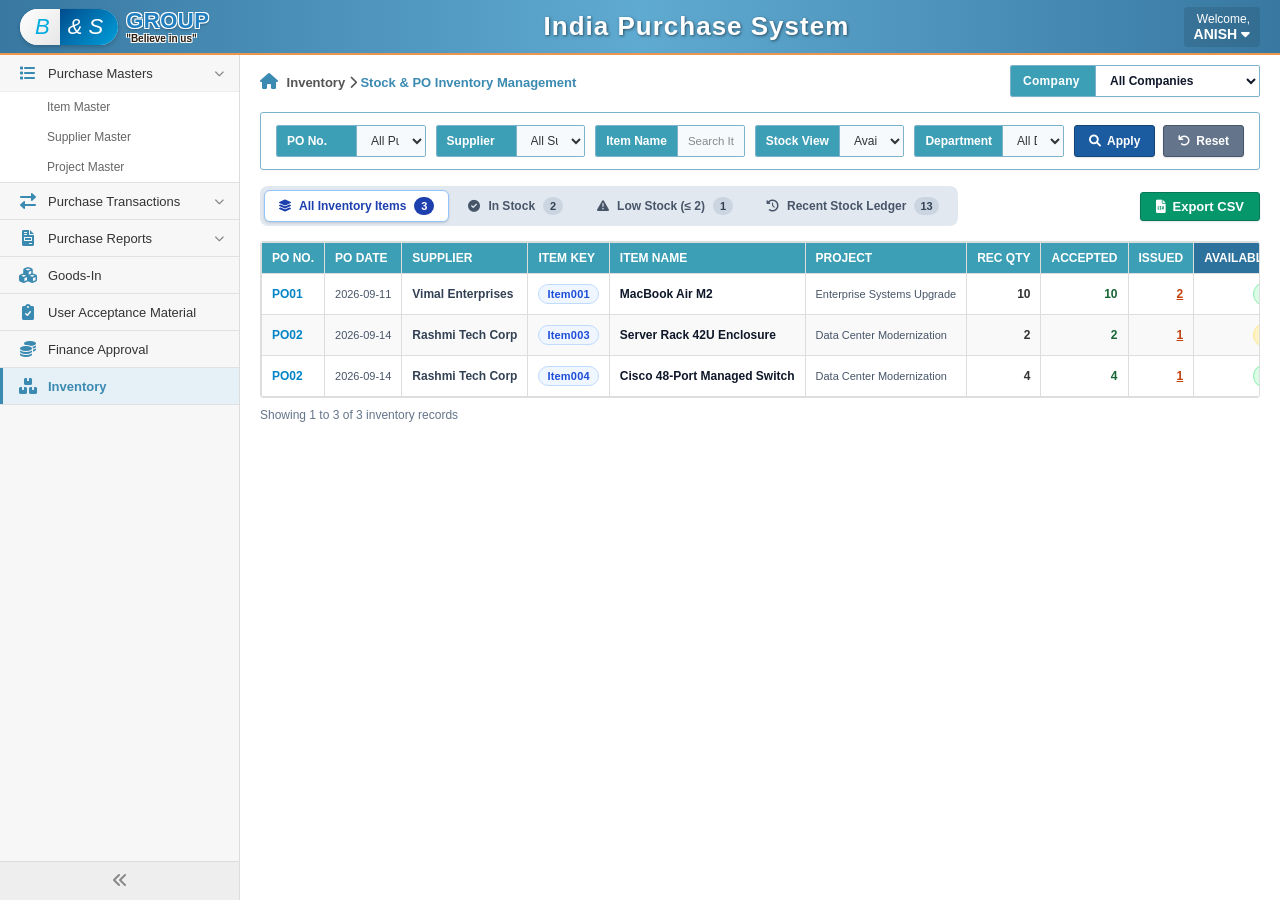
==== inventory_management.html @ 0d1d3e91 "Display added fields in Stock Adjustment Entries table and populate seed adjustment records" ====
<!DOCTYPE html>
<html lang="en">

<head>
    <meta charset="UTF-8">
    <meta name="viewport" content="width=device-width, initial-scale=1.0">
    <title>India Purchase System - Inventory Management</title>
    <link rel="stylesheet" href="style.css">
    <link href="https://cdnjs.cloudflare.com/ajax/libs/font-awesome/6.0.0/css/all.min.css" rel="stylesheet">
    <style>
        /* PO Details Banner */
        .po-detail-card {
            background: linear-gradient(135deg, #f0f9ff 0%, #e0f2fe 100%);
            border: 1px solid #bae6fd;
            border-left: 4px solid #0284c7;
            border-radius: 8px;
            padding: 14px 18px;
            margin-bottom: 16px;
            box-shadow: 0 1px 3px rgba(0, 0, 0, 0.04);
            display: flex;
            justify-content: space-between;
            align-items: center;
            flex-wrap: wrap;
            gap: 12px;
        }

        .po-detail-header {
            display: flex;
            align-items: center;
            gap: 12px;
        }

        .po-badge-title {
            background: #0284c7;
            color: #ffffff;
            font-size: 13px;
            font-weight: 800;
            padding: 4px 10px;
            border-radius: 6px;
            display: inline-flex;
            align-items: center;
            gap: 6px;
        }

        .po-detail-info {
            font-size: 13px;
            color: #0f172a;
            font-weight: 600;
        }

        .po-detail-grid {
            display: flex;
            gap: 20px;
            flex-wrap: wrap;
        }

        .po-detail-item {
            display: flex;
            flex-direction: column;
        }

        .po-detail-item .lbl {
            font-size: 10px;
            font-weight: 700;
            color: #0369a1;
            text-transform: uppercase;
            letter-spacing: 0.3px;
        }

        .po-detail-item .val {
            font-size: 12px;
            font-weight: 700;
            color: #0f172a;
        }

        /* Stock Status Badges */
        .stock-badge-large {
            display: inline-flex;
            align-items: center;
            gap: 6px;
            padding: 4px 10px;
            border-radius: 14px;
            font-size: 12px;
            font-weight: 800;
        }

        .stock-badge-large.in-stock {
            background: #dcfce7;
            color: #15803d;
            border: 1px solid #86efac;
        }

        .stock-badge-large.low-stock {
            background: #fef3c7;
            color: #b45309;
            border: 1px solid #fde68a;
        }

        .stock-badge-large.out-of-stock {
            background: #f1f5f9;
            color: #64748b;
            border: 1px solid #cbd5e1;
        }

        .stock-badge-large.rejected {
            background: #fee2e2;
            color: #b91c1c;
            border: 1px solid #fca5a5;
        }

        .stock-badge-large.pending {
            background: #fffbeb;
            color: #d97706;
            border: 1px solid #fef08a;
        }

        /* Storage Location Pill */
        .loc-pill {
            display: inline-flex;
            align-items: center;
            gap: 5px;
            background: #f8fafc;
            border: 1px solid #cbd5e1;
            padding: 3px 8px;
            border-radius: 4px;
            font-size: 11px;
            font-weight: 600;
            color: #334155;
            cursor: pointer;
            transition: all 0.15s ease;
        }

        .loc-pill:hover {
            background: #e2e8f0;
            border-color: #94a3b8;
            color: #0f172a;
        }

        /* Action Buttons in Table */
        .inv-action-group {
            display: flex;
            align-items: center;
            justify-content: center;
            gap: 6px;
            flex-wrap: wrap;
        }

        .btn-action-inv {
            padding: 4px 9px;
            border-radius: 4px;
            font-size: 11px;
            font-weight: 700;
            display: inline-flex;
            align-items: center;
            gap: 5px;
            cursor: pointer;
            border: 1px solid transparent;
            transition: all 0.15s ease;
            white-space: nowrap;
        }

        .btn-action-inv.issue {
            background: #0284c7;
            color: #ffffff;
            border-color: #0369a1;
        }

        .btn-action-inv.issue:hover {
            background: #0369a1;
        }

        .btn-action-inv.return {
            background: #f8fafc;
            color: #0f172a;
            border-color: #cbd5e1;
        }

        .btn-action-inv.return:hover {
            background: #e2e8f0;
            border-color: #94a3b8;
        }

        .btn-action-inv.ledger {
            background: #f1f5f9;
            color: #475569;
            border-color: #cbd5e1;
        }

        .btn-action-inv.ledger:hover {
            background: #e2e8f0;
            color: #0f172a;
        }

        .btn-action-inv.adjust {
            background: #f8fafc;
            color: #64748b;
            border-color: #cbd5e1;
        }

        .btn-action-inv.adjust:hover {
            background: #e2e8f0;
            color: #0f172a;
        }

        .btn-action-inv.slip {
            background: #f0fdf4;
            color: #15803d;
            border-color: #86efac;
        }

        .btn-action-inv.slip:hover {
            background: #dcfce7;
            color: #166534;
        }

        .btn-action-inv:disabled {
            opacity: 0.45;
            cursor: not-allowed;
            pointer-events: none;
        }

        /* Toast Notification */
        .toast-msg {
            position: fixed;
            bottom: 24px;
            right: 24px;
            background: #0f172a;
            color: #ffffff;
            padding: 12px 20px;
            border-radius: 8px;
            box-shadow: 0 10px 15px -3px rgba(0, 0, 0, 0.3);
            display: flex;
            align-items: center;
            gap: 12px;
            font-size: 13px;
            font-weight: 600;
            z-index: 99999;
            opacity: 0;
            transform: translateY(20px);
            transition: all 0.3s cubic-bezier(0.16, 1, 0.3, 1);
            pointer-events: none;
        }

        .toast-msg.show {
            opacity: 1;
            transform: translateY(0);
        }

        .toast-msg.success {
            border-left: 5px solid #22c55e;
        }

        .toast-msg.error {
            border-left: 5px solid #ef4444;
        }

        /* Printable Slip / Gate Pass Styling */
        .gate-pass-editable {
            outline: none;
            border-radius: 2px;
            transition: background 0.15s, outline 0.15s;
        }
        .gate-pass-editable:hover {
            background: rgba(59, 130, 246, 0.08);
            box-shadow: 0 0 0 1px #93c5fd;
            cursor: text;
        }
        .gate-pass-editable:focus {
            background: #ffffff;
            box-shadow: 0 0 0 2px #2563eb;
        }
        @media print {
            @page {
                size: A4 portrait;
                margin: 10mm 12mm;
            }
            body {
                background: #fff !important;
            }
            body * {
                visibility: hidden !important;
            }
            #printableGatePassModal, #printableGatePassModal * {
                visibility: visible !important;
            }
            #printableGatePassModal {
                position: absolute !important;
                left: 0 !important;
                top: 0 !important;
                width: 100% !important;
                background: #fff !important;
                padding: 0 !important;
                margin: 0 !important;
                display: block !important;
            }
            #printableGatePassModal .modal-overlay {
                background: transparent !important;
                position: static !important;
                padding: 0 !important;
            }
            #printableGatePassModal .modal-box {
                box-shadow: none !important;
                border: none !important;
                max-width: 100% !important;
                width: 100% !important;
                margin: 0 !important;
                padding: 0 !important;
            }
            #printableGatePassModal .modal-header,
            #printableGatePassModal .modal-footer,
            .no-print {
                display: none !important;
            }
            #gatePassPrintArea {
                padding: 0 !important;
                width: 100% !important;
                margin: 0 auto !important;
            }
            .gate-pass-editable {
                background: transparent !important;
                box-shadow: none !important;
            }
        }

        /* Modal Form Vertical Layout & Clean Inputs (Fixing squished/truncated labels) */
        .modal-box .form-group,
        .modal-box .form-group-vertical,
        .modal-body .form-group,
        .modal-body .form-group-vertical {
            display: flex !important;
            flex-direction: column !important;
            align-items: stretch !important;
            height: auto !important;
            min-height: 0 !important;
            border: none !important;
            background: transparent !important;
            overflow: visible !important;
            margin: 0 0 14px 0 !important;
            box-shadow: none !important;
            box-sizing: border-box !important;
        }

        .modal-box .form-group label,
        .modal-box .form-group-vertical label,
        .modal-body .form-group label,
        .modal-body .form-group-vertical label {
            background-color: transparent !important;
            color: #334155 !important;
            padding: 0 !important;
            width: 100% !important;
            max-width: none !important;
            min-width: 0 !important;
            border: none !important;
            font-size: 11.5px !important;
            font-weight: 700 !important;
            margin-bottom: 6px !important;
            display: block !important;
            text-transform: uppercase !important;
            letter-spacing: 0.3px !important;
            white-space: normal !important;
            line-height: 1.3 !important;
            height: auto !important;
            text-overflow: clip !important;
        }

        .modal-box .form-group input:not([type="checkbox"]):not([type="radio"]),
        .modal-box .form-group select,
        .modal-box .form-group-vertical input:not([type="checkbox"]):not([type="radio"]),
        .modal-box .form-group-vertical select,
        .modal-body .form-group input:not([type="checkbox"]):not([type="radio"]),
        .modal-body .form-group select,
        .modal-body .form-group-vertical input:not([type="checkbox"]):not([type="radio"]),
        .modal-body .form-group-vertical select {
            width: 100% !important;
            padding: 8px 12px !important;
            font-size: 12.5px !important;
            border: 1px solid #cbd5e1 !important;
            border-radius: 4px !important;
            background-color: #ffffff !important;
            color: #1e293b !important;
            height: 36px !important;
            box-sizing: border-box !important;
            outline: none !important;
            box-shadow: 0 1px 2px rgba(0, 0, 0, 0.04) !important;
            transition: border-color 0.15s ease, box-shadow 0.15s ease !important;
        }

        .modal-box .form-group textarea,
        .modal-box .form-group-vertical textarea,
        .modal-body .form-group textarea,
        .modal-body .form-group-vertical textarea {
            width: 100% !important;
            padding: 8px 12px !important;
            font-size: 12.5px !important;
            border: 1px solid #cbd5e1 !important;
            border-radius: 4px !important;
            background-color: #ffffff !important;
            color: #1e293b !important;
            box-sizing: border-box !important;
            outline: none !important;
            box-shadow: 0 1px 2px rgba(0, 0, 0, 0.04) !important;
            resize: vertical !important;
            min-height: 65px !important;
            font-family: inherit !important;
            line-height: 1.4 !important;
            transition: border-color 0.15s ease, box-shadow 0.15s ease !important;
        }

        .modal-box .form-group input:focus,
        .modal-box .form-group select:focus,
        .modal-box .form-group textarea:focus,
        .modal-box .form-group-vertical input:focus,
        .modal-box .form-group-vertical select:focus,
        .modal-box .form-group-vertical textarea:focus,
        .modal-body .form-group input:focus,
        .modal-body .form-group select:focus,
        .modal-body .form-group textarea:focus,
        .modal-body .form-group-vertical input:focus,
        .modal-body .form-group-vertical select:focus,
        .modal-body .form-group-vertical textarea:focus {
            border-color: #0284c7 !important;
            box-shadow: 0 0 0 3px rgba(2, 132, 199, 0.18) !important;
        }

        .modal-box .form-group small,
        .modal-box .form-group-vertical small,
        .modal-body .form-group small,
        .modal-body .form-group-vertical small {
            display: block !important;
            font-size: 11px !important;
            color: #64748b !important;
            margin-top: 4px !important;
            line-height: 1.4 !important;
            font-weight: 500 !important;
        }
    </style>
</head>

<body>
    <div class="app-container">
        <!-- Header -->
        <header class="header">
            <div class="logo-section">
                <div class="logo-custom">
                    <div class="logo-pill">
                        <div class="pill-left">B</div>
                        <div class="pill-right">&amp; S</div>
                    </div>
                    <div class="logo-text">
                        <div class="logo-group-text">GROUP</div>
                        <div class="logo-tagline-text">"Believe in us"</div>
                    </div>
                </div>
            </div>
            <div class="title-section">
                <h1>India Purchase System</h1>
            </div>
            <div class="user-section">
                <div class="user-info">
                    <span class="welcome-text">Welcome,</span>
                    <span class="username">ANISH <i class="fas fa-caret-down"></i></span>
                </div>
            </div>
        </header>

        <!-- Main Layout -->
        <div class="main-wrapper">
            <!-- Sidebar -->
            <aside class="sidebar">
                <nav class="sidebar-nav">
                    <ul class="nav-list">
                        <li class="nav-item">
                            <a href="#" class="nav-link">
                                <i class="fas fa-list"></i> Purchase Masters <i class="fas fa-chevron-down arrow"></i>
                            </a>
                            <ul class="sub-nav-list">
                                <li><a href="#" class="sub-nav-link">Item Master</a></li>
                                <li><a href="#" class="sub-nav-link">Supplier Master</a></li>
                                <li><a href="index.html" class="sub-nav-link">Project Master</a></li>
                            </ul>
                        </li>
                        <li class="nav-item">
                            <a href="#" class="nav-link">
                                <i class="fas fa-exchange-alt"></i> Purchase Transactions <i
                                    class="fas fa-chevron-down arrow"></i>
                            </a>
                        </li>
                        <li class="nav-item">
                            <a href="#" class="nav-link">
                                <i class="fas fa-file-invoice"></i> Purchase Reports <i
                                    class="fas fa-chevron-down arrow"></i>
                            </a>
                        </li>
                        <li class="nav-item">
                            <a href="stock_management.html" class="nav-link">
                                <i class="fas fa-cubes"></i> Goods-In
                            </a>
                        </li>
                        <li class="nav-item">
                            <a href="acceptance_material.html" class="nav-link">
                                <i class="fas fa-clipboard-check"></i> User Acceptance Material
                            </a>
                        </li>
                        <li class="nav-item">
                            <a href="finance_management.html" class="nav-link">
                                <i class="fas fa-coins"></i> Finance Approval
                            </a>
                        </li>
                        <li class="nav-item active">
                            <a href="inventory_management.html" class="nav-link active">
                                <i class="fas fa-boxes"></i> Inventory
                            </a>
                        </li>
                    </ul>
                </nav>
                <div class="sidebar-collapse">
                    <i class="fas fa-angle-double-left"></i>
                </div>
            </aside>

            <!-- Content Area -->
            <main class="content">
                <!-- Top Breadcrumb & Company Selector Row (Directly matching User Request) -->
                <div class="breadcrumb-header-row" style="display: flex; justify-content: space-between; align-items: center; margin-bottom: 15px; flex-wrap: wrap; gap: 10px;">
                    <div class="breadcrumb" style="margin-bottom: 0;">
                        <i class="fas fa-home"></i> Inventory <i class="fas fa-chevron-right"></i>
                        <span class="current">Stock &amp; PO Inventory Management</span>
                    </div>
                    <div class="header-company-selector">
                        <div class="form-group" style="display: flex; align-items: center; height: 32px; margin: 0; min-width: 250px; border: 1px solid var(--border-color); border-radius: 2px; overflow: hidden; background: #ffffff; box-shadow: 0 1px 2px rgba(0, 0, 0, 0.04);">
                            <label for="filterCompanySelect" style="background-color: var(--label-bg); color: #ffffff; padding: 0 12px; font-size: 12px; font-weight: 700; height: 100%; display: flex; align-items: center; white-space: nowrap; border-right: 1px solid var(--border-color); letter-spacing: 0.3px;">Company</label>
                            <select id="filterCompanySelect" onchange="onCompanySelectChange()" style="flex: 1; height: 100%; border: none; padding: 0 10px; font-size: 12px; font-weight: 700; color: #0f172a; outline: none; background: transparent; cursor: pointer;">
                                <option value="All">All Companies</option>
                                <option value="GRPL">GRPL</option>
                                <option value="GHPL">GHPL</option>
                                <option value="LSPL">LSPL</option>
                            </select>
                        </div>
                    </div>
                </div>

                <!-- Filters Section (Consistent with Goods-In, Acceptance, and Finance Approval) -->
                <div class="filter-card">
                    <div class="filter-grid filter-grid-inventory">
                        <div class="form-group">
                            <label for="filterPoSelect">PO No.</label>
                            <select id="filterPoSelect" onchange="onPoSelectChange()">
                                <option value="All">All Purchase Orders</option>
                                <!-- Populated dynamically -->
                            </select>
                        </div>
                        <div class="form-group">
                            <label for="filterSupplierSelect">Supplier</label>
                            <select id="filterSupplierSelect" onchange="onSupplierSelectChange()">
                                <option value="All">All Suppliers</option>
                                <!-- Populated dynamically -->
                            </select>
                        </div>
                        <div class="form-group">
                            <label for="filterSearch">Item Name</label>
                            <input type="text" id="filterSearch" placeholder="Search Item, Code, Rack..."
                                oninput="applyInventoryFilters()">
                        </div>
                        <div class="form-group">
                            <label for="filterStockStatus">Stock View</label>
                            <select id="filterStockStatus" onchange="applyInventoryFilters()">
                                <option value="available" selected>Available Stock Only</option>
                                <option value="all">All Items (Inc. Zero Stock)</option>
                                <option value="low">Low Stock (&le; 2 Units)</option>
                            </select>
                        </div>
                        <div class="form-group">
                            <label for="filterDept">Department</label>
                            <select id="filterDept" onchange="applyInventoryFilters()">
                                <option value="All">All Departments</option>
                                <option value="Information Technology">Information Technology</option>
                                <option value="Network & Infrastructure">Network &amp; Infrastructure</option>
                                <option value="Operations & Safety">Operations &amp; Safety</option>
                                <option value="Administration">Administration</option>
                                <option value="IT Infrastructure">IT Infrastructure</option>
                            </select>
                        </div>
                        <div class="filter-actions">
                            <button type="button" class="btn btn-primary" onclick="applyInventoryFilters()"><i
                                    class="fas fa-search"></i> Apply</button>
                            <button type="button" class="btn btn-secondary" onclick="resetInventoryFilters()"><i
                                    class="fas fa-undo"></i> Reset</button>
                        </div>
                    </div>
                </div>

                <!-- Dynamic Selected PO Summary Banner (Visible when a PO is selected) -->
                <div id="selectedPoBanner" class="po-detail-card" style="display: none;">
                    <div class="po-detail-header">
                        <div class="po-badge-title">
                            <i class="fas fa-receipt"></i> <span id="bannerPoNo">PO01</span>
                        </div>
                        <div class="po-detail-info">
                            <span id="bannerSupplier">Vimal Enterprises</span> &bull;
                            <span id="bannerDept" style="color: #0369a1;">Information Technology</span>
                        </div>
                    </div>
                    <div class="po-detail-grid">
                        <div class="po-detail-item">
                            <span class="lbl">PO Date</span>
                            <span class="val" id="bannerDate">2026-09-11</span>
                        </div>
                        <div class="po-detail-item">
                            <span class="lbl">Project</span>
                            <span class="val" id="bannerProject">Enterprise Upgrade</span>
                        </div>
                        <div class="po-detail-item">
                            <span class="lbl">PO Total Cost</span>
                            <span class="val" id="bannerCost">₹ 30,000</span>
                        </div>
                        <div class="po-detail-item">
                            <span class="lbl">PO Status</span>
                            <span class="val" id="bannerStatus">Partial</span>
                        </div>
                        <div class="po-detail-item">
                            <span class="lbl">Available SKUs in PO</span>
                            <span class="val" id="bannerSkus" style="color: #16a34a;">1 Item</span>
                        </div>
                    </div>
                    <div>
                        <button type="button" class="btn btn-secondary" style="padding: 4px 10px; font-size: 11px;"
                            onclick="clearPoSelection()">
                            <i class="fas fa-times"></i> View All POs
                        </button>
                    </div>
                </div>

                <!-- Status Tabs & Export Toolbar -->
                <div class="status-tabs-container">
                    <div class="status-tabs-group" role="tablist">
                        <button type="button" class="status-tab tab-all active" data-tab="All"
                            onclick="switchInventoryTab('All')">
                            <i class="fas fa-layer-group"></i> All Inventory Items <span class="tab-badge"
                                id="badgeTabAll">0</span>
                        </button>
                        <button type="button" class="status-tab tab-complete" data-tab="In Stock"
                            onclick="switchInventoryTab('In Stock')">
                            <i class="fas fa-check-circle"></i> In Stock <span class="tab-badge"
                                id="badgeTabInStock">0</span>
                        </button>
                        <button type="button" class="status-tab tab-partial" data-tab="Low Stock"
                            onclick="switchInventoryTab('Low Stock')">
                            <i class="fas fa-exclamation-triangle"></i> Low Stock (&le; 2) <span class="tab-badge"
                                id="badgeTabLowStock">0</span>
                        </button>
                        <button type="button" class="status-tab tab-new" data-tab="Ledger"
                            onclick="switchInventoryTab('Ledger')">
                            <i class="fas fa-history"></i> Recent Stock Ledger <span class="tab-badge"
                                id="badgeTabLedger">0</span>
                        </button>
                    </div>
                    <div style="display: flex; gap: 8px;">
                        <button class="btn btn-export" onclick="exportInventoryToCSV()"><i
                                class="fas fa-file-csv"></i> Export CSV</button>
                    </div>
                </div>

                <!-- Main Inventory Grid Table View -->
                <div id="inventoryTableView" class="table-container">
                    <table class="data-table" id="inventoryTable">
                        <thead>
                            <tr>
                                <th>PO NO.</th>
                                <th>PO DATE</th>
                                <th>SUPPLIER</th>
                                <th>ITEM KEY</th>
                                <th>ITEM NAME</th>
                                <th>PROJECT</th>
                                <th style="text-align: right;">REC QTY</th>
                                <th style="text-align: right;">ACCEPTED</th>
                                <th style="text-align: right;">ISSUED</th>
                                <th style="text-align: right; background-color: #2c729c;">AVAILABLE STOCK</th>
                                <th>UOM</th>
                                <th style="text-align: right;">UNIT COST (₹)</th>
                                <th style="text-align: right;">AVAILABLE VALUE (₹)</th>
                                <th style="text-align: center; min-width: 130px;">COA</th>
                                <th style="text-align: center; min-width: 170px;">ACTIONS</th>
                            </tr>
                        </thead>
                        <tbody id="inventoryTableBody">
                            <!-- Populated dynamically -->
                        </tbody>
                    </table>
                </div>

                <!-- Global Recent Stock Movement Ledger View (Tab) -->
                <div id="inventoryLedgerView" class="table-container" style="display: none;">
                    <table class="data-table" id="globalLedgerTable">
                        <thead>
                            <tr>
                                <th>TRANSACTION ID</th>
                                <th>DATE &amp; TIME</th>
                                <th>TYPE</th>
                                <th>PO NO.</th>
                                <th>ITEM NAME</th>
                                <th style="text-align: right;">INWARD (+)</th>
                                <th style="text-align: right;">OUTWARD (-)</th>
                                <th style="text-align: right;">BALANCE AFTER</th>
                                <th>RECIPIENT / DEPT</th>
                                <th>REFERENCE / SLIP NO</th>
                                <th>LOCATION</th>
                                <th>REMARKS / PURPOSE</th>
                            </tr>
                        </thead>
                        <tbody id="globalLedgerTableBody">
                            <!-- Populated dynamically -->
                        </tbody>
                    </table>
                </div>

                <!-- Pagination Bar -->
                <div class="pagination-bar"
                    style="display: flex; justify-content: space-between; align-items: center; margin-top: 10px; font-size: 12px; color: #64748b;">
                    <div id="invPaginationInfo">Showing 1 to 0 of 0 records</div>
                    <div class="pagination-controls" id="invPaginationControls"></div>
                </div>
            </main>
        </div>
    </div>

    <!-- ========================================================= -->
    <!-- 1. ISSUE STOCK MODAL (Outward Dispatch)                   -->
    <!-- ========================================================= -->
    <div class="modal-overlay" id="issueStockModal">
        <div class="modal-box" style="max-width: 820px;">
            <div class="modal-header">
                <h3><i class="fas fa-dolly"></i> Issue Stock from Inventory</h3>
                <button class="modal-close-btn" onclick="closeIssueModal()">&times;</button>
            </div>
            <div class="modal-body">
                <!-- Issue Stock Summary Card -->
                <div class="summary-card" style="margin-bottom: 16px;">
                    <div class="summary-card-title" style="display: flex; justify-content: space-between; align-items: center;">
                        <span><i class="fas fa-boxes"></i> Issue Stock Summary &amp; Details</span>
                        <span style="font-size: 11px; font-weight: normal; color: #64748b;">Real-time Stock Ledger Status</span>
                    </div>
                    <div style="display: grid; grid-template-columns: repeat(5, 1fr); gap: 10px;">
                        <div class="summary-item">
                            <span class="label">PO Number</span>
                            <span class="value" id="issuePoNo" style="font-size: 12px;">-</span>
                        </div>
                        <div class="summary-item">
                            <span class="label">Item Key &amp; Name</span>
                            <span class="value" id="issueItemName" style="color: #0284c7; font-weight: 700; font-size: 12px;">-</span>
                        </div>
                        <div class="summary-item">
                            <span class="label">Total Accepted</span>
                            <span class="value" id="issueAcceptedQty" style="font-weight: 700; color: #334155;">-</span>
                        </div>
                        <div class="summary-item">
                            <span class="label">Total Issued</span>
                            <span class="value" id="issueTotalIssuedBadge" style="color: #ea580c; font-size: 15px; font-weight: 800;">-</span>
                        </div>
                        <div class="summary-item">
                            <span class="label">Current Available</span>
                            <span class="value" id="issueAvailBadge" style="color: #15803d; font-size: 16px; font-weight: 800;">-</span>
                        </div>
                    </div>
                    <div style="margin-top: 10px; padding-top: 8px; border-top: 1px dashed #e2e8f0; display: flex; justify-content: space-between; align-items: center; font-size: 11.5px; color: #64748b; flex-wrap: wrap; gap: 8px;">
                        <div><i class="fas fa-barcode" style="color: #64748b;"></i> <strong>Batch:</strong> <span id="issueBatchInfo">-</span></div>
                        <div><i class="fas fa-tag" style="color: #d97706;"></i> <strong>Unit Cost:</strong> <span id="issueUnitCost">-</span></div>
                    </div>
                </div>

                <!-- Issue Form -->
                <form id="issueStockForm" onsubmit="handleIssueStockSubmit(event)">
                    <input type="hidden" id="issueHiddenPoNo">
                    <input type="hidden" id="issueHiddenItemKey">

                    <div style="display: grid; grid-template-columns: 1fr 1fr; gap: 14px; margin-bottom: 14px;">
                        <div class="form-group-vertical">
                            <label for="issueQty">Quantity to Issue *</label>
                            <input type="number" id="issueQty" min="1" step="1" required
                                placeholder="Enter issue quantity..." oninput="updateIssueCalculation()">
                            <small id="issueQtyHelp" style="color: #64748b; margin-top: 4px; display: block;">Max allowable: 0 units</small>
                        </div>
                        <div class="form-group-vertical">
                            <label for="issueSlipNo">Issue Voucher / Slip No</label>
                            <input type="text" id="issueSlipNo" placeholder="Auto-generated...">
                            <small style="color: #94a3b8; margin-top: 4px; display: block;">Auto-generated sequential slip number</small>
                        </div>
                    </div>

                    <div style="display: grid; grid-template-columns: 1fr 1fr; gap: 14px; margin-bottom: 14px;">
                        <div class="form-group-vertical">
                            <label for="issueRecipient">Issued To (Employee / Person) *</label>
                            <input type="text" id="issueRecipient" required
                                placeholder="e.g. Amit Trivedi (Sr. Developer)">
                        </div>
                        <div class="form-group-vertical">
                            <label for="issueDept">Department *</label>
                            <select id="issueDept" required>
                                <option value="Information Technology">Information Technology</option>
                                <option value="Network & Infrastructure">Network &amp; Infrastructure</option>
                                <option value="Operations & Safety">Operations &amp; Safety</option>
                                <option value="Administration">Administration</option>
                                <option value="IT Infrastructure">IT Infrastructure</option>
                                <option value="Finance & Accounts">Finance &amp; Accounts</option>
                                <option value="Human Resources">Human Resources</option>
                            </select>
                        </div>
                    </div>

                    <div style="display: grid; grid-template-columns: 1fr 1fr; gap: 14px; margin-bottom: 14px;">
                        <div class="form-group-vertical">
                            <label for="issueDate">Issue Date *</label>
                            <input type="date" id="issueDate" required>
                        </div>
                        <div class="form-group-vertical">
                            <label for="issueProject">Project Allocation</label>
                            <input type="text" id="issueProject" placeholder="e.g. PRJ-001 Enterprise Upgrade">
                        </div>
                    </div>

                    <div class="form-group-vertical" style="margin-bottom: 6px;">
                        <label for="issueRemarks">Purpose / Justification *</label>
                        <textarea id="issueRemarks" rows="2" required
                            placeholder="State reason for issuing (e.g. Employee onboarding workstation allocation, DC core switch upgrade)..."></textarea>
                    </div>

                    <div class="modal-footer" style="padding: 14px 0 0 0; background: transparent; border-top: 1px solid #e2e8f0; display: flex; justify-content: flex-end; gap: 10px; margin-top: 14px;">
                        <button type="button" class="btn btn-secondary" onclick="closeIssueModal()">Cancel</button>
                        <button type="submit" class="btn btn-primary" id="btnSubmitIssue">
                            <i class="fas fa-check-circle"></i> Confirm &amp; Issue Stock
                        </button>
                    </div>
                </form>
            </div>
        </div>
    </div>

    <!-- ========================================================= -->
    <!-- 1B. ISSUED STOCK TABLE MODAL (Form Fields Table)          -->
    <!-- ========================================================= -->
    <div class="modal-overlay" id="issuedStockTableModal">
        <div class="modal-box" style="max-width: 980px;">
            <div class="modal-header">
                <h3><i class="fas fa-table" style="color: #0d9488;"></i> Issued Stock Entries &amp; Form Details — <span id="issueTableModalHeaderItem"></span></h3>
                <button class="modal-close-btn" onclick="closeIssuedStockTableModal()">&times;</button>
            </div>
            <div class="modal-body">
                <!-- Summary Card -->
                <div class="summary-card" style="margin-bottom: 16px;">
                    <div class="summary-card-title" style="display: flex; justify-content: space-between; align-items: center;">
                        <span><i class="fas fa-boxes"></i> Item Stock Issue Overview</span>
                        <span style="font-size: 11px; font-weight: normal; color: #64748b;">Summary of Form Fields Filled on Issue</span>
                    </div>
                    <div class="summary-grid-5" style="display: grid; grid-template-columns: repeat(5, 1fr); gap: 10px;">
                        <div class="summary-item">
                            <span class="label">PO Number &amp; Supplier</span>
                            <span class="value" id="issueTableModalPoNo" style="font-size: 12px;">-</span>
                        </div>
                        <div class="summary-item">
                            <span class="label">Item Name &amp; Key</span>
                            <span class="value" id="issueTableModalItemName" style="color: #0284c7; font-weight: 700; font-size: 12px;">-</span>
                        </div>
                        <div class="summary-item">
                            <span class="label">Total Accepted</span>
                            <span class="value" id="issueTableModalAcceptedQty" style="font-weight: 700; color: #334155;">-</span>
                        </div>
                        <div class="summary-item">
                            <span class="label">Total Issued</span>
                            <span class="value" id="issueTableModalTotalIssued" style="color: #ea580c; font-size: 15px; font-weight: 800;">-</span>
                        </div>
                        <div class="summary-item">
                            <span class="label">Current Available</span>
                            <span class="value" id="issueTableModalAvail" style="color: #15803d; font-size: 16px; font-weight: 800;">-</span>
                        </div>
                    </div>
                </div>

                <!-- Table of Fields Being Filled in the Form -->
                <div class="table-container" style="max-height: 420px; overflow-y: auto; border: 1px solid #cbd5e1; border-radius: 6px; background: #ffffff;">
                    <table class="data-table" id="issuedStockRecordsTable" style="width: 100%; border-collapse: collapse; margin: 0; font-size: 12px;">
                        <thead>
                            <tr style="background: #f1f5f9; position: sticky; top: 0; z-index: 1;">
                                <th style="padding: 8px 10px; white-space: nowrap;">VOUCHER / SLIP NO</th>
                                <th style="padding: 8px 10px; white-space: nowrap;">ISSUE DATE</th>
                                <th style="padding: 8px 10px; white-space: nowrap;">ISSUED TO</th>
                                <th style="padding: 8px 10px; white-space: nowrap;">DEPARTMENT</th>
                                <th style="padding: 8px 10px; white-space: nowrap;">PROJECT</th>
                                <th style="padding: 8px 10px; text-align: right; white-space: nowrap;">QTY ISSUED</th>
                                <th style="padding: 8px 10px;">PURPOSE / JUSTIFICATION</th>
                            </tr>
                        </thead>
                        <tbody id="issuedStockRecordsTableBody">
                            <!-- Populated dynamically -->
                        </tbody>
                    </table>
                </div>
            </div>
            <div class="modal-footer" style="padding: 12px 20px; background: #f8fafc; border-top: 1px solid #e2e8f0; display: flex; justify-content: space-between; align-items: center;">
                <button type="button" class="btn btn-primary" id="btnIssueMoreFromTable" onclick="openIssueFromRecordsModal()">
                    <i class="fas fa-plus-circle"></i> Issue More Stock
                </button>
                <button type="button" class="btn btn-secondary" onclick="closeIssuedStockTableModal()">Close</button>
            </div>
        </div>
    </div>

    <!-- ========================================================= -->
    <!-- 2. RETURN STOCK MODAL (Inward Return)                     -->
    <!-- ========================================================= -->
    <div class="modal-overlay" id="returnStockModal">
        <div class="modal-box" style="max-width: 600px;">
            <div class="modal-header">
                <h3><i class="fas fa-undo-alt"></i> Return Stock to Inventory</h3>
                <button class="modal-close-btn" onclick="closeReturnModal()">&times;</button>
            </div>
            <div class="modal-body">
                <div class="summary-card" style="margin-bottom: 16px;">
                    <div class="summary-card-title"><i class="fas fa-info-circle"></i> Issued Stock Information</div>
                    <div class="summary-grid-4">
                        <div class="summary-item">
                            <span class="label">PO Number</span>
                            <span class="value" id="returnPoNo">-</span>
                        </div>
                        <div class="summary-item">
                            <span class="label">Item Name</span>
                            <span class="value" id="returnItemName">-</span>
                        </div>
                        <div class="summary-item">
                            <span class="label">Total Issued Qty</span>
                            <span class="value" id="returnMaxQtyBadge"
                                style="color: #ea580c; font-weight: 700;">-</span>
                        </div>
                        <div class="summary-item">
                            <span class="label">Current Available</span>
                            <span class="value" id="returnAvailBadge"
                                style="color: #16a34a; font-weight: 700;">-</span>
                        </div>
                    </div>
                </div>

                <form id="returnStockForm" onsubmit="handleReturnStockSubmit(event)">
                    <input type="hidden" id="returnHiddenPoNo">
                    <input type="hidden" id="returnHiddenItemKey">

                    <div style="display: grid; grid-template-columns: 1fr 1fr; gap: 14px; margin-bottom: 14px;">
                        <div class="form-group-vertical">
                            <label for="returnQty">Return Quantity *</label>
                            <input type="number" id="returnQty" min="1" step="1" required
                                placeholder="Qty to return...">
                            <small id="returnQtyHelp">Max: 0 units</small>
                        </div>
                        <div class="form-group-vertical">
                            <label for="returnRefNo">Return Slip / Reference No</label>
                            <input type="text" id="returnRefNo" placeholder="Auto-generated...">
                        </div>
                    </div>

                    <div style="display: grid; grid-template-columns: 1fr 1fr; gap: 14px; margin-bottom: 14px;">
                        <div class="form-group-vertical">
                            <label for="returnBy" id="lblReturnBy">Returned By (Person / Dept) *</label>
                            <input type="text" id="returnBy" required placeholder="Name of person returning...">
                        </div>
                        <div class="form-group-vertical">
                            <label for="returnDate">Return Date *</label>
                            <input type="date" id="returnDate" required>
                        </div>
                    </div>

                    <div class="form-group-vertical" style="margin-bottom: 14px;">
                        <label for="returnRemarks">Reason for Return *</label>
                        <textarea id="returnRemarks" rows="2" required
                            placeholder="e.g. Project concluded earlier, excess units returned, employee role change, damaged goods..."></textarea>
                    </div>

                    <div class="modal-footer" style="padding: 14px 0 0 0; background: transparent; border-top: 1px solid #e2e8f0; display: flex; justify-content: flex-end; gap: 10px; margin-top: 14px;">
                        <button type="button" class="btn btn-secondary" onclick="closeReturnModal()">Cancel</button>
                        <button type="submit" class="btn btn-primary" id="btnSubmitReturn">
                            <i class="fas fa-undo-alt"></i> Confirm Return to Stock
                        </button>
                    </div>
                </form>
            </div>
        </div>
    </div>

    <!-- ========================================================= -->
    <!-- 3. STOCK ADJUSTMENT MODAL (Audit / Scrap)                 -->
    <!-- ========================================================= -->
    <div class="modal-overlay" id="adjustStockModal">
        <div class="modal-box" style="max-width: 780px;">
            <div class="modal-header">
                <h3><i class="fas fa-sliders-h"></i> Stock Count Adjustment</h3>
                <button class="modal-close-btn" onclick="closeAdjustModal()">&times;</button>
            </div>
            <div class="modal-body">
                <div class="summary-card" style="margin-bottom: 16px;">
                    <div class="summary-card-title"><i class="fas fa-info-circle"></i> Item Stock Status</div>
                    <div class="summary-grid-3" style="display: grid; grid-template-columns: repeat(3, 1fr); gap: 10px;">
                        <div class="summary-item">
                            <span class="label">PO Number</span>
                            <span class="value" id="adjustPoNo">-</span>
                        </div>
                        <div class="summary-item">
                            <span class="label">Item Code &amp; Name</span>
                            <span class="value" id="adjustItemName">-</span>
                        </div>
                        <div class="summary-item">
                            <span class="label">Current Available</span>
                            <span class="value" id="adjustAvailBadge" style="color: #15803d; font-weight: 700;">-</span>
                        </div>
                    </div>
                </div>

                <form id="adjustStockForm" onsubmit="handleAdjustStockSubmit(event)">
                    <input type="hidden" id="adjustHiddenPoNo">
                    <input type="hidden" id="adjustHiddenItemKey">

                    <div style="display: grid; grid-template-columns: 1fr 1fr; gap: 14px; margin-bottom: 14px;">
                        <div class="form-group-vertical">
                            <label for="adjustType">Adjustment Action *</label>
                            <select id="adjustType" onchange="onAdjustTypeChange()">
                                <option value="DEDUCT">Reduce Stock (Damaged / Scrap / Lost)</option>
                                <option value="ADD">Add Stock (Surplus / Physical Audit)</option>
                            </select>
                        </div>
                        <div class="form-group-vertical">
                            <label for="adjustQty">Adjustment Units *</label>
                            <input type="number" id="adjustQty" min="1" step="1" required
                                placeholder="Units to adjust...">
                            <small id="adjustQtyHelp">Max deduction: 0 units</small>
                        </div>
                    </div>

                    <div style="display: grid; grid-template-columns: 1fr 1fr; gap: 14px; margin-bottom: 14px;">
                        <div class="form-group-vertical">
                            <label for="adjustAuthBy">Authorized By *</label>
                            <input type="text" id="adjustAuthBy" value="ANISH" required>
                        </div>
                        <div class="form-group-vertical">
                            <label for="adjustDate">Adjustment Date *</label>
                            <input type="date" id="adjustDate" required>
                        </div>
                    </div>

                    <div class="form-group-vertical" style="margin-bottom: 14px;">
                        <label for="adjustRemarks">Justification &amp; Audit Notes *</label>
                        <textarea id="adjustRemarks" rows="2" required
                            placeholder="Mandatory explanation for audit trail (e.g. Cycle count verification, transit damage write-off)..."></textarea>
                    </div>

                    <!-- Table of Fields Being Filled in this Form (Stock Count Adjustment Entries) -->
                    <div style="margin-bottom: 14px;">
                        <div style="font-weight: 700; font-size: 12px; color: #1e293b; margin-bottom: 6px;">
                            <span><i class="fas fa-table" style="color: #d97706;"></i> Stock Adjustment Entries (<span id="adjustFormTableCount">0</span> records)</span>
                        </div>
                        <div class="table-container" style="max-height: 155px; overflow-y: auto; border: 1px solid #cbd5e1; border-radius: 6px; margin: 0; background: #ffffff;">
                            <table class="data-table" style="font-size: 11px; width: 100%; border-collapse: collapse; margin: 0;">
                                <thead>
                                    <tr style="background: #f1f5f9; position: sticky; top: 0; z-index: 1;">
                                        <th style="padding: 6px 8px; white-space: nowrap;">DATE</th>
                                        <th style="padding: 6px 8px; white-space: nowrap;">ACTION TYPE</th>
                                        <th style="padding: 6px 8px; text-align: right; white-space: nowrap;">ADJUST UNITS</th>
                                        <th style="padding: 6px 8px; white-space: nowrap;">AUTHORIZED BY</th>
                                        <th style="padding: 6px 8px; text-align: right; white-space: nowrap;">BALANCE AFTER</th>
                                        <th style="padding: 6px 8px;">JUSTIFICATION &amp; AUDIT NOTES</th>
                                    </tr>
                                </thead>
                                <tbody id="adjustFormTableBody">
                                    <!-- Populated dynamically with all adjustment records for this item -->
                                </tbody>
                            </table>
                        </div>
                    </div>

                    <div class="modal-footer" style="padding: 14px 0 0 0; background: transparent; border-top: 1px solid #e2e8f0; display: flex; justify-content: flex-end; gap: 10px; margin-top: 14px;">
                        <button type="button" class="btn btn-secondary" onclick="closeAdjustModal()">Cancel</button>
                        <button type="submit" class="btn btn-primary" id="btnSubmitAdjust">
                            <i class="fas fa-check-circle"></i> Apply Stock Adjustment
                        </button>
                    </div>
                </form>
            </div>
        </div>
    </div>

    <!-- ========================================================= -->
    <!-- 4. STOCK MOVEMENT LEDGER MODAL ("Stock Card")             -->
    <!-- ========================================================= -->
    <div class="modal-overlay" id="stockLedgerModal">
        <div class="modal-box" style="max-width: 980px;">
            <div class="modal-header">
                <h3><i class="fas fa-history"></i> Stock Movement Ledger &amp; Audit Trail — <span id="ledgerHeaderItem"></span></h3>
                <button class="modal-close-btn" onclick="closeLedgerModal()">&times;</button>
            </div>
            <div class="modal-body">
                <!-- Summary Card -->
                <div class="summary-card" style="margin-bottom: 16px;">
                    <div class="summary-card-title"><i class="fas fa-clipboard-list"></i> Stock Ledger Summary</div>
                    <div class="summary-grid-5">
                        <div class="summary-item">
                            <span class="label">PO Number</span>
                            <span class="value" id="ledgerPoNo">-</span>
                        </div>
                        <div class="summary-item">
                            <span class="label">Item Name</span>
                            <span class="value" id="ledgerItemName" style="color: #0284c7; font-weight: 700;">-</span>
                        </div>
                        <div class="summary-item">
                            <span class="label">Total Inward Qty</span>
                            <span class="value" id="ledgerTotalInward" style="color: #16a34a;">0</span>
                        </div>
                        <div class="summary-item">
                            <span class="label">Total Issued Qty</span>
                            <span class="value" id="ledgerTotalIssued" style="color: #ea580c;">0</span>
                        </div>
                        <div class="summary-item">
                            <span class="label">Current Available Balance</span>
                            <span class="value" id="ledgerCurrentBalance"
                                style="color: #15803d; font-size: 15px; font-weight: 800;">0</span>
                        </div>
                    </div>
                </div>

                <!-- Ledger Table -->
                <div class="table-container" style="max-height: 420px; overflow-y: auto;">
                    <table class="data-table" id="itemLedgerTable">
                        <thead>
                            <tr>
                                <th>DATE &amp; TIME</th>
                                <th>TRANSACTION TYPE</th>
                                <th>REF / VOUCHER NO</th>
                                <th style="text-align: right;">INWARD (+)</th>
                                <th style="text-align: right;">OUTWARD (-)</th>
                                <th style="text-align: right; background-color: #2c729c;">BALANCE AFTER</th>
                                <th>RECIPIENT / DEPT</th>
                                <th>REMARKS / PURPOSE</th>
                                <th>HANDLED BY</th>
                            </tr>
                        </thead>
                        <tbody id="itemLedgerTableBody">
                            <!-- Populated dynamically -->
                        </tbody>
                    </table>
                </div>
            </div>
            <div class="modal-footer">
                <button type="button" class="btn btn-export" onclick="exportItemLedgerCSV()"><i
                        class="fas fa-file-csv"></i> Export Ledger</button>
                <button type="button" class="btn btn-secondary" onclick="closeLedgerModal()">Close</button>
            </div>
        </div>
    </div>

    <!-- ========================================================= -->
    <!-- 5. EDIT STORAGE LOCATION MODAL                            -->
    <!-- ========================================================= -->
    <div class="modal-overlay" id="editLocationModal">
        <div class="modal-box" style="max-width: 440px;">
            <div class="modal-header">
                <h3><i class="fas fa-map-marker-alt"></i> Update Storage Location</h3>
                <button class="modal-close-btn" onclick="closeLocationModal()">&times;</button>
            </div>
            <div class="modal-body">
                <form id="editLocationForm" onsubmit="handleLocationSubmit(event)">
                    <input type="hidden" id="locHiddenPoNo">
                    <input type="hidden" id="locHiddenItemKey">

                    <p style="font-size: 12px; color: #475569; margin-bottom: 12px;">
                        Assign or relocate <strong id="locItemNameLabel">Item</strong> in the warehouse storage bins.
                    </p>

                    <div class="form-group-vertical" style="margin-bottom: 14px;">
                        <label for="newLocationInput">Storage Bin / Rack Location *</label>
                        <input type="text" id="newLocationInput" list="locationDatalist" required
                            placeholder="e.g. IT Store - Rack A-01, Bay 4...">
                        <datalist id="locationDatalist">
                            <option value="IT Store - Rack A-01">
                            <option value="IT Store - Rack A-02">
                            <option value="Data Center - Bay 04">
                            <option value="Data Center - Floor 1">
                            <option value="Network Lab - Rack N-03">
                            <option value="Receiving Bay 2">
                            <option value="General Store - Bin C-12">
                            <option value="General Store - Bin C-14">
                            <option value="Quarantine Area - Defect Bay">
                        </datalist>
                    </div>

                    <div class="modal-footer" style="padding: 10px 0 0 0; background: transparent; border-top: 1px solid #e2e8f0;">
                        <button type="button" class="btn btn-secondary" onclick="closeLocationModal()">Cancel</button>
                        <button type="submit" class="btn btn-primary">Save Location</button>
                    </div>
                </form>
            </div>
        </div>
    </div>

    <!-- ========================================================= -->
    <!-- 6. PRINT NON-RETURNABLE GATE PASS MODAL (B&S GROUP)       -->
    <!-- ========================================================= -->
    <div class="modal-overlay" id="printableGatePassModal">
        <div class="modal-box" style="max-width: 840px; background: #ffffff; padding: 0; border-radius: 8px; overflow: hidden; box-shadow: 0 20px 25px -5px rgba(0, 0, 0, 0.25);">
            <div class="modal-header no-print" style="padding: 12px 20px; background: #0f172a; color: #fff; display: flex; justify-content: space-between; align-items: center;">
                <h3 style="margin: 0; font-size: 15px; font-weight: 600; display: flex; align-items: center; gap: 8px;">
                    <i class="fas fa-file-invoice" style="color: #10b981;"></i> Non - Returnable Gate Pass
                </h3>
                <div style="display: flex; gap: 12px; align-items: center;">
                    <span style="font-size: 12px; color: #94a3b8;"><i class="fas fa-edit"></i> You can click on fields to edit before printing</span>
                    <button class="modal-close-btn" style="color: #cbd5e1; font-size: 20px; background: none; border: none; cursor: pointer;" onclick="closeGatePassModal()">&times;</button>
                </div>
            </div>

            <div class="modal-body" id="gatePassPrintArea" style="padding: 28px 34px; background: #ffffff; color: #000000; font-family: Arial, Helvetica, sans-serif;">
                
                <!-- Gate Pass Document Header -->
                <div style="display: flex; justify-content: space-between; align-items: flex-start; margin-bottom: 6px;">
                    <div>
                        <div id="gpHeaderCompany" style="font-family: Georgia, 'Times New Roman', serif; font-style: italic; font-weight: bold; color: #153e75; font-size: 22px; letter-spacing: 0.2px;">
                            Gowrie Research Private Limited (B&S Group)
                        </div>
                    </div>
                    <div style="text-align: right;">
                        <div class="logo-pill" style="height: 34px; border-radius: 20px; overflow: hidden; display: inline-flex; box-shadow: inset 0 1px 3px rgba(0,0,0,0.1), 0 2px 4px rgba(0,0,0,0.2);">
                            <div class="pill-left" style="background: linear-gradient(135deg, #ffffff, #e6e6e6); color: #00abe0; padding: 0 12px 0 16px; display: flex; align-items: center; font-weight: 900; font-size: 20px; font-style: italic;">B</div>
                            <div class="pill-right" style="background: linear-gradient(135deg, #0093d5, #005691); color: #ffffff; padding: 0 16px 0 10px; display: flex; align-items: center; font-weight: 900; font-size: 20px; font-style: italic;">&amp; S</div>
                        </div>
                    </div>
                </div>

                <!-- ORIGINAL/DUPLICATE/TRIPLICATE -->
                <div style="text-align: right; font-weight: 800; font-size: 11px; color: #000000; letter-spacing: 0.5px; margin-bottom: 8px;">
                    ORIGINAL/DUPLICATE/TRIPLICATE
                </div>

                <!-- Main Form Box with solid 2px black border -->
                <div style="border: 2px solid #000000; background: #ffffff; font-size: 12px; line-height: 1.4;">
                    
                    <!-- Title Bar -->
                    <div style="background-color: #d1d5db; border-bottom: 2px solid #000000; text-align: center; padding: 7px 10px; font-size: 15px; font-weight: bold; color: #000000;">
                        Non - Returnable Gate Pass
                    </div>

                    <!-- 2-Column Section -->
                    <div style="display: flex; border-bottom: 2px solid #000000;">
                        <!-- Left Column: Deliver From and Deliver To -->
                        <div style="width: 54%; border-right: 2px solid #000000; box-sizing: border-box; display: flex; flex-direction: column;">
                            
                            <!-- Deliver From Sub-block -->
                            <div style="padding: 8px 12px; border-bottom: 2px solid #000000;">
                                <div style="font-weight: bold; text-decoration: underline; margin-bottom: 4px;">Deliver from:</div>
                                <div style="font-weight: bold; text-decoration: underline; margin-bottom: 4px;" id="gpDeliverFromCompany">Gowrie Research Private Limited</div>
                                <div id="gpDeliverFromAddress" style="font-size: 11.5px; line-height: 1.35;">
                                    B&amp;S House,Ground &amp; 1st Floor,Building No 4, Block<br>
                                    No. 460, Survey No 768, N.H. No. 8, Opp. GSFC University,<br>
                                    Dashrath, Vadodara, Gujarat – 391740<br>
                                    Contact Person - Anil Shinde (M) +91 9727776739<br>
                                    GST No.:- <span style="font-weight: bold;">24AAFCG0358K1ZN</span>
                                </div>
                            </div>

                            <!-- Deliver To Sub-block -->
                            <div style="padding: 8px 12px; flex-grow: 1;">
                                <div style="font-weight: bold; text-decoration: underline; margin-bottom: 4px;">Deliver to/Place of Supply:</div>
                                <div style="font-weight: bold; margin-bottom: 3px;" id="gpDeliverToName" class="gate-pass-editable" contenteditable="true">AMBA SALES &amp; SERVICES</div>
                                <div id="gpDeliverToAddress" class="gate-pass-editable" contenteditable="true" style="font-size: 11.5px; line-height: 1.35;">
                                    PLOT NO – 26, PANCHRATNA IND. ESTATE,<br>
                                    NEAR GHODA CIRCLE,<br>
                                    ODE-VILLAGE, SP RING ROAD,<br>
                                    AHMEDABAD - 382425<br>
                                    GSTIN :<span style="font-weight: bold;">24ABEFA9375</span>
                                </div>
                            </div>
                        </div>

                        <!-- Right Column: Meta details and Remarks -->
                        <div style="width: 46%; box-sizing: border-box; display: flex; flex-direction: column;">
                            <div style="padding: 7px 10px; border-bottom: 2px solid #000000; font-size: 12px;">
                                <strong>Gate Pass No.: - </strong><span id="gpGatePassNo" class="gate-pass-editable" contenteditable="true" style="font-weight: bold;">002/26-27</span>
                            </div>
                            <div style="padding: 7px 10px; border-bottom: 2px solid #000000; font-size: 12px;">
                                <strong>Date: - </strong><span id="gpDate" class="gate-pass-editable" contenteditable="true" style="font-weight: bold;">03/12/2026</span>
                            </div>
                            <div style="padding: 7px 10px; border-bottom: 2px solid #000000; font-size: 12px;">
                                <strong>Others: - </strong><span id="gpOthers" class="gate-pass-editable" contenteditable="true">N/A</span>
                            </div>
                            <div style="padding: 8px 10px; flex-grow: 1; display: flex; flex-direction: column;">
                                <div style="font-weight: bold; margin-bottom: 4px;">Remarks: -</div>
                                <div id="gpRemarks" class="gate-pass-editable" contenteditable="true" style="font-weight: bold; text-decoration: underline; line-height: 1.4;">
                                    These goods have no commercial value, as they are being returned to vendor.
                                </div>
                            </div>
                        </div>
                    </div>

                    <!-- Goods Table -->
                    <table style="width: 100%; border-collapse: collapse; font-size: 12px; margin: 0; border-bottom: 2px solid #000000;">
                        <thead>
                            <tr>
                                <th style="border-right: 2px solid #000000; border-bottom: 2px solid #000000; padding: 7px 6px; text-align: center; width: 10%; font-weight: bold;">Sr. No.</th>
                                <th style="border-right: 2px solid #000000; border-bottom: 2px solid #000000; padding: 7px 10px; text-align: center; width: 45%; font-weight: bold;">Description of Goods</th>
                                <th style="border-right: 2px solid #000000; border-bottom: 2px solid #000000; padding: 7px 8px; text-align: center; width: 15%; font-weight: bold;">Quantity</th>
                                <th style="border-bottom: 2px solid #000000; padding: 7px 10px; text-align: center; width: 30%; font-weight: bold;">Details</th>
                            </tr>
                        </thead>
                        <tbody id="gpTableBody">
                            <tr>
                                <td style="border-right: 2px solid #000000; padding: 16px 8px; text-align: center; font-weight: bold; vertical-align: top;">01</td>
                                <td style="border-right: 2px solid #000000; padding: 16px 10px; font-weight: bold; vertical-align: top;" id="gpItemDesc" class="gate-pass-editable" contenteditable="true">REFURBISHED SEMI-AUTOMATIC DRY SYRUP POWDER FILLING MACHINE</td>
                                <td style="border-right: 2px solid #000000; padding: 16px 8px; text-align: center; vertical-align: top; font-weight: 500;" id="gpItemQty" class="gate-pass-editable" contenteditable="true">01 Unit</td>
                                <td style="padding: 16px 10px; vertical-align: top; font-size: 11px; line-height: 1.35;" id="gpItemDetails" class="gate-pass-editable" contenteditable="true">These goods are being returned to the vendor, as the machine was brought to Gowrie Research Pvt Ltd, Vadodara, for trial purposes only. Hence, they have no commercial value. Value is declared only for transport purpose.</td>
                            </tr>
                        </tbody>
                    </table>

                    <!-- Transporter Details Section -->
                    <div style="padding: 8px 12px 10px 12px; border-bottom: 2px solid #000000; font-size: 12px; line-height: 1.5;">
                        <div style="margin-bottom: 3px;">
                            <span style="font-weight: bold; text-decoration: underline;">Transporter Name –</span> <span id="gpTransporterName" class="gate-pass-editable" contenteditable="true">Jay Hind Logistics</span>
                        </div>
                        <div style="margin-bottom: 3px;">
                            <span style="font-weight: bold; text-decoration: underline;">LR Number –</span> <span id="gpLrNo" class="gate-pass-editable" contenteditable="true"></span>
                        </div>
                        <div style="margin-bottom: 5px;">
                            <span style="font-weight: bold; text-decoration: underline;">LR Date -</span> <span id="gpLrDate" class="gate-pass-editable" contenteditable="true"></span>
                        </div>
                        <div style="margin-top: 8px; font-size: 12.5px; font-weight: bold; text-decoration: underline;">
                            NOTE – These goods have no commercial value, as they are being shipped solely for return purposes.
                        </div>
                    </div>

                    <!-- Signatory Section -->
                    <div style="padding: 12px 16px 16px 16px; min-height: 95px; display: flex; flex-direction: column; justify-content: space-between; align-items: flex-end; font-size: 12px;">
                        <div style="font-weight: bold;" id="gpSignatureCompany">For, Gowrie Research Pvt. Ltd</div>
                        <div style="font-weight: bold; margin-top: 45px;">Authorized Signatory</div>
                    </div>

                </div>

            </div>

            <div class="modal-footer no-print" style="padding: 12px 20px; background: #f8fafc; border-top: 1px solid #e2e8f0; display: flex; justify-content: flex-end; gap: 10px;">
                <button type="button" class="btn btn-primary" onclick="window.print()" style="display: inline-flex; align-items: center; gap: 6px;">
                    <i class="fas fa-print"></i> Print Gate Pass
                </button>
                <button type="button" class="btn btn-secondary" onclick="closeGatePassModal()">Close</button>
            </div>
        </div>
    </div>

    <!-- Hidden File Input for Certificate of Analysis (COA) Upload -->
    <input type="file" id="globalCoaFileInput" accept=".pdf,.png,.jpg,.jpeg,.doc,.docx" style="display: none;" onchange="handleCoaFileSelected(event)">

    <!-- ========================================================= -->
    <!-- 6. CERTIFICATE OF ANALYSIS (COA) VIEWER MODAL             -->
    <!-- ========================================================= -->
    <div class="modal-overlay" id="coaPreviewModal">
        <div class="modal-box" style="max-width: 650px;">
            <div class="modal-header">
                <h3><i class="fas fa-file-contract" style="color: #0284c7;"></i> Certificate of Analysis (COA) Viewer</h3>
                <button class="modal-close-btn" onclick="closeCoaModal()">&times;</button>
            </div>
            <div class="modal-body">
                <input type="hidden" id="coaHiddenPoNo">
                <input type="hidden" id="coaHiddenItemKey">

                <!-- Metadata Card -->
                <div class="summary-card" style="margin-bottom: 16px;">
                    <div class="summary-card-title"><i class="fas fa-certificate" style="color: #16a34a;"></i> COA Compliance Details</div>
                    <div style="display: grid; grid-template-columns: repeat(3, 1fr); gap: 10px;">
                        <div class="summary-item">
                            <span class="label">PO &amp; Supplier</span>
                            <span class="value" id="coaModalPoNo" style="font-size: 12px;">-</span>
                        </div>
                        <div class="summary-item">
                            <span class="label">Item Name &amp; Code</span>
                            <span class="value" id="coaModalItemName" style="color: #0284c7; font-weight: 700; font-size: 12px;">-</span>
                        </div>
                        <div class="summary-item">
                            <span class="label">Batch Number</span>
                            <span class="value" id="coaModalBatchInfo" style="font-weight: 700;">-</span>
                        </div>
                    </div>
                    <div style="margin-top: 10px; padding-top: 8px; border-top: 1px dashed #e2e8f0; display: flex; justify-content: space-between; align-items: center; font-size: 11.5px; color: #64748b;">
                        <div><i class="fas fa-map-marker-alt" style="color: #0284c7;"></i> <strong>Storage Location:</strong> <span id="coaModalStorage">-</span></div>
                        <div><span class="badge full" style="font-size: 10px;"><i class="fas fa-check-circle"></i> QA Quality Validated</span></div>
                    </div>
                </div>

                <!-- Document Card -->
                <div style="border: 1px solid #cbd5e1; border-radius: 8px; padding: 20px; background: #f8fafc; text-align: center;">
                    <div style="display: inline-block; width: 64px; height: 64px; border-radius: 50%; background: #fee2e2; color: #dc2626; line-height: 64px; font-size: 28px; margin-bottom: 12px;">
                        <i class="fas fa-file-pdf"></i>
                    </div>
                    <div style="font-weight: 700; font-size: 15px; color: #1e293b; margin-bottom: 4px;" id="coaModalFileName">
                        COA_Certificate.pdf
                    </div>
                    <div style="font-size: 12px; color: #64748b; margin-bottom: 16px;">
                        Official Manufacturer / Vendor Quality Testing &amp; Purity Specification Document
                    </div>
                    <div style="display: inline-flex; gap: 10px; justify-content: center; flex-wrap: wrap;">
                        <button type="button" class="btn btn-secondary btn-sm" onclick="downloadCoaDocument()">
                            <i class="fas fa-download"></i> Download File
                        </button>
                        <button type="button" class="btn btn-secondary btn-sm" onclick="reuploadCoaFromModal()">
                            <i class="fas fa-sync-alt"></i> Replace / Upload New
                        </button>
                    </div>
                </div>
            </div>
            <div class="modal-footer" style="padding: 12px 20px; background: #f8fafc; border-top: 1px solid #e2e8f0; display: flex; justify-content: flex-end;">
                <button type="button" class="btn btn-secondary" onclick="closeCoaModal()">Close</button>
            </div>
        </div>
    </div>

    <!-- Floating Toast Notification -->
    <div id="toastNotification" class="toast-msg">
        <i id="toastIcon" class="fas fa-check-circle" style="font-size: 18px; color: #22c55e;"></i>
        <span id="toastText">Action completed successfully</span>
    </div>

    <!-- Shared Data Layer Script -->
    <script src="shared_data.js"></script>

    <!-- Inventory Controller Script -->
    <script>
        let currentInvTab = 'All'; // 'All', 'In Stock', 'Low Stock', 'Ledger'
        let currentSelectedPo = 'All';
        let currentSelectedSupplier = 'All';
        let currentCompany = 'All';
        let currentEditingItem = null;

        document.addEventListener('DOMContentLoaded', () => {
            initSupplierDropdown();
            initPoDropdown();
            renderInventoryDashboard();
            if (window.location.hash === '#gatepass') {
                setTimeout(() => openGatePassModal('PO01', 'Item001'), 100);
            }
        });

        // Initialize Supplier Selector Dropdown filtered by currentCompany
        function initSupplierDropdown() {
            const select = document.getElementById('filterSupplierSelect');
            if (!select) return;

            const previousVal = currentSelectedSupplier;
            select.innerHTML = '<option value="All">All Suppliers</option>';

            const allPOs = window.PurchaseData.getAllPOs();
            const filteredPOs = (currentCompany === 'All')
                ? allPOs
                : allPOs.filter(p => (p.company || 'GRPL').toUpperCase() === currentCompany.toUpperCase());

            const supplierSet = new Set();
            filteredPOs.forEach(p => {
                if (p.supplierName && p.supplierName.trim()) {
                    supplierSet.add(p.supplierName.trim());
                }
            });

            Array.from(supplierSet).sort().forEach(sup => {
                const opt = document.createElement('option');
                opt.value = sup;
                opt.textContent = sup;
                select.appendChild(opt);
            });

            if (supplierSet.has(previousVal)) {
                select.value = previousVal;
                currentSelectedSupplier = previousVal;
            } else {
                select.value = 'All';
                currentSelectedSupplier = 'All';
            }
        }

        // Initialize PO Selector Dropdown filtered by currentCompany and currentSelectedSupplier
        function initPoDropdown() {
            const select = document.getElementById('filterPoSelect');
            if (!select) return;

            const previousVal = currentSelectedPo;
            select.innerHTML = '<option value="All">All Purchase Orders</option>';

            let filteredPOs = (currentCompany === 'All')
                ? window.PurchaseData.getAllPOs()
                : window.PurchaseData.getAllPOs().filter(p => (p.company || 'GRPL').toUpperCase() === currentCompany.toUpperCase());

            if (currentSelectedSupplier && currentSelectedSupplier !== 'All') {
                filteredPOs = filteredPOs.filter(p => (p.supplierName || '').trim().toLowerCase() === currentSelectedSupplier.trim().toLowerCase());
            }

            filteredPOs.forEach(po => {
                // Count available items in this PO
                const items = window.PurchaseData.getInventoryItems({ poNo: po.poNo, company: currentCompany, availableOnly: false });
                const inStockCount = items.filter(i => i.availableQty > 0).length;
                const opt = document.createElement('option');
                opt.value = po.poNo;
                opt.textContent = po.poNo;
                select.appendChild(opt);
            });

            const hasPrev = filteredPOs.some(p => p.poNo === previousVal);
            if (hasPrev) {
                select.value = previousVal;
                currentSelectedPo = previousVal;
            } else {
                select.value = 'All';
                currentSelectedPo = 'All';
            }
        }

        // When Company dropdown changes (GRPL, GHPL, LSPL, All)
        function onCompanySelectChange() {
            const select = document.getElementById('filterCompanySelect');
            currentCompany = select ? select.value : 'All';

            initSupplierDropdown();
            initPoDropdown();

            // If active PO doesn't match new company, reset to All
            if (currentSelectedPo !== 'All') {
                const po = window.PurchaseData.getPO(currentSelectedPo);
                if (po && currentCompany !== 'All' && (po.company || 'GRPL').toUpperCase() !== currentCompany.toUpperCase()) {
                    currentSelectedPo = 'All';
                    document.getElementById('filterPoSelect').value = 'All';
                }
            }

            updatePoBanner();
            renderInventoryDashboard();
        }

        // When Supplier dropdown changes
        function onSupplierSelectChange() {
            const select = document.getElementById('filterSupplierSelect');
            currentSelectedSupplier = select ? select.value : 'All';

            // If currently selected PO belongs to another supplier, reset PO selection
            if (currentSelectedPo !== 'All') {
                const po = window.PurchaseData.getPO(currentSelectedPo);
                if (po && currentSelectedSupplier !== 'All' && (po.supplierName || '').trim().toLowerCase() !== currentSelectedSupplier.trim().toLowerCase()) {
                    currentSelectedPo = 'All';
                }
            }

            initPoDropdown();
            updatePoBanner();
            renderInventoryDashboard();
        }

        // When PO dropdown changes
        function onPoSelectChange() {
            const select = document.getElementById('filterPoSelect');
            currentSelectedPo = select ? select.value : 'All';

            // If a specific PO is selected, auto-sync Supplier filter
            if (currentSelectedPo !== 'All') {
                const po = window.PurchaseData.getPO(currentSelectedPo);
                if (po && po.supplierName) {
                    const supSelect = document.getElementById('filterSupplierSelect');
                    if (supSelect) {
                        supSelect.value = po.supplierName;
                        currentSelectedSupplier = po.supplierName;
                    }
                }
            }

            updatePoBanner();
            renderInventoryDashboard();
        }

        // Clear PO selection back to All
        function clearPoSelection() {
            document.getElementById('filterPoSelect').value = 'All';
            currentSelectedPo = 'All';
            updatePoBanner();
            renderInventoryDashboard();
        }

        // Update Selected PO Summary Banner
        function updatePoBanner() {
            const banner = document.getElementById('selectedPoBanner');
            if (!banner) return;

            if (currentSelectedPo === 'All') {
                banner.style.display = 'none';
                return;
            }

            const po = window.PurchaseData.getPO(currentSelectedPo);
            if (!po) {
                banner.style.display = 'none';
                return;
            }

            const items = window.PurchaseData.getInventoryItems({ poNo: po.poNo, supplier: currentSelectedSupplier, company: currentCompany, availableOnly: false });
            const inStockItems = items.filter(i => i.availableQty > 0);
            const totalAvailUnits = inStockItems.reduce((sum, i) => sum + i.availableQty, 0);

            document.getElementById('bannerPoNo').textContent = `${po.poNo} [${po.company || 'GRPL'}]`;
            document.getElementById('bannerSupplier').textContent = po.supplierName;
            document.getElementById('bannerDept').textContent = `${po.company || 'GRPL'} • ${po.department}`;
            document.getElementById('bannerDate').textContent = po.poDate;
            document.getElementById('bannerProject').textContent = po.projectName;
            document.getElementById('bannerCost').textContent = `₹ ${Number(po.totalCost || 0).toLocaleString('en-IN')}`;
            document.getElementById('bannerStatus').textContent = po.status;
            document.getElementById('bannerSkus').textContent = `${inStockItems.length} SKU (${totalAvailUnits} Units)`;

            banner.style.display = 'flex';
        }

        // Switch main status tabs (All, In Stock, Low Stock, Ledger)
        function switchInventoryTab(tabName) {
            currentInvTab = tabName;
            document.querySelectorAll('.status-tab').forEach(t => {
                t.classList.toggle('active', t.dataset.tab === tabName);
            });

            const tableView = document.getElementById('inventoryTableView');
            const ledgerView = document.getElementById('inventoryLedgerView');

            if (tabName === 'Ledger') {
                tableView.style.display = 'none';
                ledgerView.style.display = 'block';
                renderGlobalLedger();
            } else {
                tableView.style.display = 'block';
                ledgerView.style.display = 'none';
                renderInventoryDashboard();
            }
        }

        // Apply filters handler
        function applyInventoryFilters() {
            if (currentInvTab === 'Ledger') {
                renderGlobalLedger();
            } else {
                renderInventoryDashboard();
            }
        }

        // Reset all filters
        function resetInventoryFilters() {
            document.getElementById('filterCompanySelect').value = 'All';
            currentCompany = 'All';
            currentSelectedSupplier = 'All';
            currentSelectedPo = 'All';
            initSupplierDropdown();
            initPoDropdown();
            document.getElementById('filterSupplierSelect').value = 'All';
            document.getElementById('filterPoSelect').value = 'All';
            document.getElementById('filterSearch').value = '';
            document.getElementById('filterStockStatus').value = 'available';
            document.getElementById('filterDept').value = 'All';
            updatePoBanner();
            switchInventoryTab('All');
        }

        // Render main dashboard and table
        function renderInventoryDashboard() {
            const stockFilter = document.getElementById('filterStockStatus') ? document.getElementById('filterStockStatus').value : 'available';
            const availableOnly = (stockFilter === 'available');
            const search = document.getElementById('filterSearch').value;
            const dept = document.getElementById('filterDept').value;

            let statusParam = 'All';
            if (currentInvTab !== 'All') {
                statusParam = currentInvTab;
            } else if (stockFilter === 'low') {
                statusParam = 'Low Stock';
            }

            // Fetch filtered inventory items (filtered by selected Company, Supplier, and PO)
            const items = window.PurchaseData.getInventoryItems({
                poNo: currentSelectedPo,
                supplier: currentSelectedSupplier,
                company: currentCompany,
                availableOnly: availableOnly,
                search: search,
                department: dept,
                status: statusParam
            });

            // Update Tab Badges
            const allItemsUnfiltered = window.PurchaseData.getInventoryItems({
                poNo: currentSelectedPo,
                supplier: currentSelectedSupplier,
                company: currentCompany,
                availableOnly: availableOnly
            });
            document.getElementById('badgeTabAll').textContent = allItemsUnfiltered.length;
            document.getElementById('badgeTabInStock').textContent = allItemsUnfiltered.filter(i => i.availableQty > 2).length;
            document.getElementById('badgeTabLowStock').textContent = allItemsUnfiltered.filter(i => i.availableQty > 0 && i.availableQty <= 2).length;

            // Recent ledger count
            let totalMovements = 0;
            let pos = currentSelectedPo === 'All' ? window.PurchaseData.getAllPOs() : [window.PurchaseData.getPO(currentSelectedPo)].filter(Boolean);
            if (currentCompany !== 'All') {
                pos = pos.filter(p => (p.company || 'GRPL').toUpperCase() === currentCompany.toUpperCase());
            }
            if (currentSelectedSupplier !== 'All') {
                pos = pos.filter(p => (p.supplierName || '').trim().toLowerCase() === currentSelectedSupplier.trim().toLowerCase());
            }
            pos.forEach(p => p.lineItems.forEach(li => totalMovements += (li.stockMovements || []).length));
            document.getElementById('badgeTabLedger').textContent = totalMovements;

            // Render Table Body
            const tbody = document.getElementById('inventoryTableBody');
            tbody.innerHTML = '';

            if (items.length === 0) {
                tbody.innerHTML = `
                    <tr>
                        <td colspan="15" style="text-align: center; padding: 36px 20px; color: #64748b;">
                            <i class="fas fa-boxes" style="font-size: 32px; color: #cbd5e1; margin-bottom: 10px; display: block;"></i>
                            <div style="font-size: 14px; font-weight: 700; color: #1e293b;">No inventory items found matching your filters</div>
                            <div style="font-size: 12px; margin-top: 4px;">Try changing Company to "All Companies" or resetting the search filters.</div>
                        </td>
                    </tr>
                `;
                document.getElementById('invPaginationInfo').textContent = `Showing 0 to 0 of 0 items`;
                return;
            }

            items.forEach(item => {
                const tr = document.createElement('tr');

                // Available badge styling
                let availBadgeClass = 'in-stock';
                if (item.stockStatus === 'Low Stock') {
                    availBadgeClass = 'low-stock';
                } else if (item.stockStatus === 'Fully Dispatched') {
                    availBadgeClass = 'out-of-stock';
                } else if (item.stockStatus === 'Rejected / Defective') {
                    availBadgeClass = 'rejected';
                } else if (item.stockStatus === 'Pending Acceptance') {
                    availBadgeClass = 'pending';
                } else if (item.stockStatus === 'Awaiting Delivery') {
                    availBadgeClass = 'out-of-stock';
                }

                tr.innerHTML = `
                    <td style="font-weight: 800; color: #0284c7; white-space: nowrap;">
                        ${item.poNo}
                    </td>
                    <td style="white-space: nowrap; color: #475569; font-size: 11px;">${item.poDate}</td>
                    <td style="font-weight: 600; color: #334155; white-space: nowrap;">${item.supplierName}</td>
                    <td><span class="badge open" style="font-weight: 700; font-size: 11px;">${item.itemKey}</span></td>
                    <td style="font-weight: 700; color: #0f172a; white-space: nowrap;">${item.itemName}</td>
                    <td style="font-size: 11px; color: #475569; white-space: nowrap;">${item.projectName || item.projectCode || '-'}</td>
                    <td style="text-align: right; font-weight: 600;">${item.recQty}</td>
                    <td style="text-align: right; font-weight: 700; color: #166534;">${item.userAcceptedQty}</td>
                    <td style="text-align: right; font-weight: 700; color: #c2410c;">
                        ${item.issuedQty > 0 ? `<a href="javascript:void(0)" onclick="openIssuedStockTableModal('${item.poNo}', '${item.itemKey}')" title="Click to view all filled Issue Form records for ${item.itemName}" style="color: #c2410c; text-decoration: underline; cursor: pointer;">${item.issuedQty}</a>` : '0'}
                    </td>
                    <td style="text-align: right;">
                        <span class="stock-badge-large ${availBadgeClass}">
                            ${item.availableQty} ${item.uom}
                        </span>
                    </td>
                    <td style="font-weight: 600; color: #475569;">${item.uom}</td>
                    <td style="text-align: right; color: #475569;">₹ ${item.unitCost.toLocaleString('en-IN', { minimumFractionDigits: 2 })}</td>
                    <td style="text-align: right; font-weight: 700; color: #0f172a;">₹ ${item.availableValue.toLocaleString('en-IN', { minimumFractionDigits: 2 })}</td>
                    <td style="text-align: center; white-space: nowrap;">
                        ${item.coaFile ? `
                            <a href="javascript:void(0)" onclick="downloadCoaFile('${item.poNo}', '${item.itemKey}', '${item.coaFile}')" 
                                class="badge full" style="font-size: 11px; padding: 4px 8px; cursor: pointer; text-decoration: none; display: inline-flex; align-items: center; gap: 4px; border: 1px solid #bbf7d0;" 
                                title="Click to Download COA: ${item.coaFile}">
                                <i class="fas fa-file-pdf" style="color: #dc2626;"></i>
                                <span style="max-width: 80px; overflow: hidden; text-overflow: ellipsis; white-space: nowrap; font-weight: 700;">${item.coaFile}</span>
                            </a>
                        ` : `
                            <button type="button" onclick="triggerCoaUpload('${item.poNo}', '${item.itemKey}')" 
                                style="font-size: 11px; padding: 4px 9px; border: 1px dashed #0284c7; background: #f0f9ff; color: #0284c7; border-radius: 4px; cursor: pointer; display: inline-flex; align-items: center; gap: 4px; font-weight: 600;" 
                                title="Upload Certificate of Analysis (COA)">
                                <i class="fas fa-cloud-upload-alt"></i> Upload COA
                            </button>
                        `}
                    </td>
                    <td style="text-align: center; white-space: nowrap;">
                        <div class="action-btn-group" style="justify-content: center; gap: 6px;">
                            <button type="button" class="action-btn action-btn-return"
                                onclick="openReturnModal('${item.poNo}', '${item.itemKey}')"
                                title="Return Stock (Issued Return or Return to Vendor)">
                                <i class="fas fa-undo-alt"></i> Return
                            </button>
                            <button type="button" class="action-btn action-btn-actions"
                                onclick="toggleActionMenu(event, '${item.poNo}', '${item.itemKey}')"
                                title="More Actions">
                                <i class="fas fa-cog"></i> Actions <i class="fas fa-chevron-down" style="font-size: 8px; margin-left: 3px;"></i>
                            </button>
                        </div>
                    </td>
                `;

                tbody.appendChild(tr);
            });

            document.getElementById('invPaginationInfo').textContent = `Showing 1 to ${items.length} of ${items.length} inventory records`;
        }

        // Render Global Recent Stock Movements (Ledger Tab)
        function renderGlobalLedger() {
            const tbody = document.getElementById('globalLedgerTableBody');
            tbody.innerHTML = '';

            const movements = [];
            let pos = currentSelectedPo === 'All' ? window.PurchaseData.getAllPOs() : [window.PurchaseData.getPO(currentSelectedPo)].filter(Boolean);
            if (currentCompany !== 'All') {
                pos = pos.filter(p => (p.company || 'GRPL').toUpperCase() === currentCompany.toUpperCase());
            }
            if (currentSelectedSupplier !== 'All') {
                pos = pos.filter(p => (p.supplierName || '').trim().toLowerCase() === currentSelectedSupplier.trim().toLowerCase());
            }

            pos.forEach(po => {
                po.lineItems.forEach(li => {
                    if (li.stockMovements && Array.isArray(li.stockMovements)) {
                        li.stockMovements.forEach(m => {
                            movements.push({
                                ...m,
                                poNo: po.poNo,
                                itemKey: li.itemKey,
                                itemName: li.itemName,
                                uom: li.uom || 'Piece'
                            });
                        });
                    }
                });
            });

            // Sort newest first
            movements.sort((a, b) => new Date(b.date + ' ' + (b.time || '00:00')) - new Date(a.date + ' ' + (a.time || '00:00')));

            if (movements.length === 0) {
                tbody.innerHTML = `
                    <tr>
                        <td colspan="12" style="text-align: center; padding: 30px; color: #64748b;">
                            <i class="fas fa-history" style="font-size: 28px; color: #cbd5e1; margin-bottom: 8px; display: block;"></i>
                            No stock movement transactions recorded yet.
                        </td>
                    </tr>
                `;
                return;
            }

            movements.forEach(m => {
                const tr = document.createElement('tr');

                let typeBadge = '';
                let inwardQty = '-';
                let outwardQty = '-';

                if (m.type === 'INWARD' || m.type === 'INWARD_ACCEPT') {
                    typeBadge = '<span class="badge full"><i class="fas fa-arrow-down"></i> INWARD</span>';
                    inwardQty = `<strong style="color: #15803d;">+${m.qty} ${m.uom}</strong>`;
                } else if (m.type === 'ISSUE') {
                    typeBadge = '<span class="badge partial"><i class="fas fa-arrow-up"></i> ISSUE</span>';
                    outwardQty = `<strong style="color: #c2410c;">-${m.qty} ${m.uom}</strong>`;
                } else if (m.type === 'RETURN') {
                    typeBadge = '<span class="badge open"><i class="fas fa-undo"></i> RETURN</span>';
                    inwardQty = `<strong style="color: #0284c7;">+${m.qty} ${m.uom}</strong>`;
                } else if (m.type === 'ADJUSTMENT') {
                    typeBadge = '<span class="badge closed"><i class="fas fa-sliders-h"></i> ADJUST</span>';
                    if (m.qty > 0) inwardQty = `<strong>+${m.qty}</strong>`;
                    else outwardQty = `<strong style="color: #dc2626;">${m.qty}</strong>`;
                } else if (m.type === 'REJECTION') {
                    typeBadge = '<span class="badge rejected"><i class="fas fa-ban"></i> REJECTED</span>';
                }

                tr.innerHTML = `
                    <td style="font-weight: 700; color: #475569;">${m.id}</td>
                    <td>
                        <div style="font-weight: 600; color: #0f172a;">${m.date}</div>
                        <div style="font-size: 10px; color: #64748b;">${m.time || ''}</div>
                    </td>
                    <td>${typeBadge}</td>
                    <td style="font-weight: 700; color: #0284c7;">${m.poNo}</td>
                    <td>
                        <div style="font-weight: 700; color: #0f172a;">${m.itemName}</div>
                        <div style="font-size: 11px; color: #64748b;">Key: ${m.itemKey}</div>
                    </td>
                    <td style="text-align: right;">${inwardQty}</td>
                    <td style="text-align: right;">${outwardQty}</td>
                    <td style="text-align: right; font-weight: 800; color: #15803d;">${m.balanceAfter} ${m.uom}</td>
                    <td>
                        <div style="font-weight: 600;">${m.recipient || '-'}</div>
                        <div style="font-size: 10px; color: #64748b;">${m.department || ''}</div>
                    </td>
                    <td><span class="badge open" style="font-size: 10px;">${m.referenceNo || '-'}</span></td>
                    <td style="font-size: 11px; color: #475569;">${m.location || '-'}</td>
                    <td style="font-size: 11px; max-width: 220px;">${m.remarks || '-'}</td>
                `;

                tbody.appendChild(tr);
            });
        }

        // =========================================================
        // ISSUE STOCK MODAL LOGIC
        // =========================================================
        let currentModalIssueItem = null;

        function openIssueModal(poNo, itemKey) {
            const items = window.PurchaseData.getInventoryItems({ poNo, availableOnly: false });
            const item = items.find(i => i.itemKey.toLowerCase() === itemKey.toLowerCase());
            if (!item) {
                showToast("Item details not found", "error");
                return;
            }
            currentModalIssueItem = item;

            document.getElementById('issueHiddenPoNo').value = poNo;
            document.getElementById('issueHiddenItemKey').value = itemKey;
            document.getElementById('issuePoNo').textContent = `${poNo} (${item.supplierName})`;
            document.getElementById('issueItemName').textContent = `${item.itemName} (${item.itemKey})`;
            document.getElementById('issueAcceptedQty').textContent = `${item.userAcceptedQty || item.recQty || 0} ${item.uom}`;
            document.getElementById('issueTotalIssuedBadge').textContent = `${item.issuedQty || 0} ${item.uom}`;
            document.getElementById('issueAvailBadge').textContent = `${item.availableQty} ${item.uom}`;
            const locEl = document.getElementById('issueLocation');
            if (locEl) locEl.textContent = item.location || 'Main Store';

            // Batch info
            let batchStr = 'N/A';
            if (item.batches && item.batches.length > 0) {
                batchStr = item.batches.map(b => b.batchNo + (b.expiryDate && b.expiryDate !== 'N/A' ? ' [Exp: ' + b.expiryDate + ']' : '')).join(', ');
            }
            document.getElementById('issueBatchInfo').textContent = batchStr;
            document.getElementById('issueUnitCost').textContent = `₹ ${Number(item.unitCost || 0).toLocaleString('en-IN', { minimumFractionDigits: 2 })}`;

            // Max allowable
            const qtyInput = document.getElementById('issueQty');
            const initialQty = item.availableQty > 0 ? 1 : 0;
            qtyInput.value = initialQty;
            qtyInput.max = item.availableQty;
            document.getElementById('issueQtyHelp').textContent = `Maximum allowable issue: ${item.availableQty} ${item.uom}`;

            document.getElementById('issueSlipNo').value = `ISS-${new Date().getFullYear()}-${Math.floor(1000 + Math.random() * 9000)}`;
            document.getElementById('issueDate').value = new Date().toISOString().split('T')[0];
            document.getElementById('issueDept').value = item.department || 'Information Technology';
            document.getElementById('issueProject').value = item.projectName || item.projectCode || '';
            document.getElementById('issueRecipient').value = '';
            document.getElementById('issueRemarks').value = '';

            // Calculate live impact
            updateIssueCalculation();

            document.getElementById('issueStockModal').classList.add('active');
        }

        function updateIssueCalculation() {
            if (!currentModalIssueItem) return;
            const avail = currentModalIssueItem.availableQty || 0;
            const uom = currentModalIssueItem.uom || 'Piece';
            const qtyInput = document.getElementById('issueQty');
            const qty = Number(qtyInput.value) || 0;
            const helpEl = document.getElementById('issueQtyHelp');
            const submitBtn = document.getElementById('btnSubmitIssue');

            if (avail <= 0) {
                if (helpEl) helpEl.innerHTML = `<span style="color: #dc2626; font-weight: 700;"><i class="fas fa-ban"></i> Zero available stock! Cannot issue any units.</span>`;
                if (submitBtn) submitBtn.disabled = true;
                return;
            }

            if (qty <= 0) {
                if (helpEl) helpEl.innerHTML = `<span style="color: #dc2626;">Please enter a valid quantity (minimum 1 ${uom}).</span>`;
                if (submitBtn) submitBtn.disabled = true;
                return;
            }

            if (qty > avail) {
                if (helpEl) helpEl.innerHTML = `<span style="color: #dc2626; font-weight: 700;"><i class="fas fa-exclamation-triangle"></i> Exceeds available stock! Only ${avail} ${uom} available.</span>`;
                if (submitBtn) submitBtn.disabled = true;
                return;
            }

            if (submitBtn) submitBtn.disabled = false;
            const rem = avail - qty;
            if (helpEl) {
                helpEl.innerHTML = `Maximum allowable issue: <strong>${avail} ${uom}</strong> <span style="color: #166534; font-weight: 600; margin-left: 6px;">(${rem} ${uom} will remain in stock)</span>`;
            }
        }

        function closeIssueModal() {
            document.getElementById('issueStockModal').classList.remove('active');
        }

        function handleIssueStockSubmit(e) {
            e.preventDefault();
            const poNo = document.getElementById('issueHiddenPoNo').value;
            const itemKey = document.getElementById('issueHiddenItemKey').value;
            const qty = Number(document.getElementById('issueQty').value);
            const recipient = document.getElementById('issueRecipient').value.trim();
            const dept = document.getElementById('issueDept').value;
            const project = document.getElementById('issueProject').value.trim();
            const slipNo = document.getElementById('issueSlipNo').value.trim();
            const date = document.getElementById('issueDate').value;
            const remarks = document.getElementById('issueRemarks').value.trim();

            const res = window.PurchaseData.issueStock(poNo, itemKey, {
                qty,
                recipient,
                department: dept,
                project,
                referenceNo: slipNo,
                date,
                remarks,
                issuedBy: 'ANISH'
            });

            if (res.success) {
                closeIssueModal();
                showToast(`Successfully issued ${qty} units to ${recipient}!`, "success");
                initSupplierDropdown();
                initPoDropdown();
                updatePoBanner();
                renderInventoryDashboard();

                // Redirect to Issued Stock Table modal
                setTimeout(() => {
                    openIssuedStockTableModal(poNo, itemKey);
                }, 300);
            } else {
                alert(res.message);
            }
        }

        // =========================================================
        // FLOATING ACTIONS DROPDOWN MENU
        // =========================================================
        let activeActionMenu = null;

        function toggleActionMenu(event, poNo, itemKey) {
            event.stopPropagation();

            const existing = document.getElementById('globalActionDropdownMenu');
            if (existing && existing.dataset.itemKey === itemKey && existing.dataset.poNo === poNo) {
                closeActionMenu();
                return;
            }
            closeActionMenu();

            const items = window.PurchaseData.getInventoryItems({ poNo, availableOnly: false });
            const item = items.find(i => i.itemKey.toLowerCase() === itemKey.toLowerCase());
            if (!item) return;

            const btn = event.currentTarget;
            const rect = btn.getBoundingClientRect();

            const menu = document.createElement('div');
            menu.id = 'globalActionDropdownMenu';
            menu.className = 'action-floating-menu';
            menu.dataset.poNo = poNo;
            menu.dataset.itemKey = itemKey;

            menu.innerHTML = `
                <a href="javascript:void(0)" class="action-menu-item" onclick="onMenuAction(event, 'issue', '${poNo}', '${itemKey}')">
                    <i class="fas fa-dolly" style="color: #0284c7;"></i> Issue Stock
                </a>
                <a href="javascript:void(0)" class="action-menu-item" onclick="onMenuAction(event, 'issue_table', '${poNo}', '${itemKey}')">
                    <i class="fas fa-table" style="color: #0d9488;"></i> Issued Stock Table
                </a>
                <a href="javascript:void(0)" class="action-menu-item" onclick="onMenuAction(event, 'ledger', '${poNo}', '${itemKey}')">
                    <i class="fas fa-history" style="color: #64748b;"></i> Stock Ledger
                </a>
                <a href="javascript:void(0)" class="action-menu-item" onclick="onMenuAction(event, 'adjust', '${poNo}', '${itemKey}')">
                    <i class="fas fa-sliders-h" style="color: #d97706;"></i> Audit / Adjust Stock
                </a>
            `;

            document.body.appendChild(menu);

            const menuWidth = 190;
            let left = rect.right - menuWidth;
            if (left < 10) left = rect.left;
            let top = rect.bottom + 4;

            const menuHeight = 160;
            if (top + menuHeight > window.innerHeight) {
                top = rect.top - menuHeight;
            }

            menu.style.position = 'fixed';
            menu.style.top = `${top}px`;
            menu.style.left = `${left}px`;
            menu.style.zIndex = '999999';

            activeActionMenu = menu;
        }

        function onMenuAction(event, action, poNo, itemKey) {
            event.stopPropagation();
            closeActionMenu();
            if (action === 'issue') openIssueModal(poNo, itemKey);
            else if (action === 'issue_table') openIssuedStockTableModal(poNo, itemKey);
            else if (action === 'return') openReturnModal(poNo, itemKey);
            else if (action === 'ledger') openLedgerModal(poNo, itemKey);
            else if (action === 'adjust') openAdjustModal(poNo, itemKey);
            else if (action === 'slip') openGatePassModal(poNo, itemKey);
            else if (action === 'location') {
                const item = window.PurchaseData.getInventoryItems({ poNo, availableOnly: false }).find(i => i.itemKey.toLowerCase() === itemKey.toLowerCase());
                openLocationModal(poNo, itemKey, item ? item.location : '');
            }
        }

        function closeActionMenu() {
            const existing = document.getElementById('globalActionDropdownMenu');
            if (existing) {
                existing.remove();
                activeActionMenu = null;
            }
        }

        document.addEventListener('click', (e) => {
            if (!e.target.closest('#globalActionDropdownMenu') && !e.target.closest('.action-btn-actions')) {
                closeActionMenu();
            }
        });
        window.addEventListener('resize', closeActionMenu);
        window.addEventListener('scroll', closeActionMenu, true);

        // =========================================================
        // RETURN STOCK MODAL LOGIC (Supports Store & Vendor Return)
        // =========================================================
        let currentReturnItem = null;

        function openReturnModal(poNo, itemKey) {
            const items = window.PurchaseData.getInventoryItems({ poNo, availableOnly: false });
            const item = items.find(i => i.itemKey.toLowerCase() === itemKey.toLowerCase());
            if (!item) return;

            if (item.issuedQty <= 0) {
                showToast("No issued stock units to return for this item", "warning");
                return;
            }

            currentReturnItem = item;

            document.getElementById('returnHiddenPoNo').value = poNo;
            document.getElementById('returnHiddenItemKey').value = itemKey;
            document.getElementById('returnPoNo').textContent = poNo;
            document.getElementById('returnItemName').textContent = `${item.itemName} (${item.itemKey})`;
            document.getElementById('returnMaxQtyBadge').textContent = `${item.issuedQty} ${item.uom}`;
            document.getElementById('returnAvailBadge').textContent = `${item.availableQty} ${item.uom}`;

            const qtyInput = document.getElementById('returnQty');
            const help = document.getElementById('returnQtyHelp');
            const max = item.issuedQty;
            qtyInput.max = max;
            qtyInput.value = max > 0 ? 1 : 0;
            help.textContent = `Maximum issued units eligible to return back to store: ${max} ${item.uom}`;

            const byLabel = document.getElementById('lblReturnBy');
            if (byLabel) byLabel.textContent = 'Returned By (Person / Dept) *';
            const btnSubmit = document.getElementById('btnSubmitReturn');
            if (btnSubmit) btnSubmit.innerHTML = '<i class="fas fa-undo-alt"></i> Confirm Return to Stock';

            document.getElementById('returnRefNo').value = `RET-${new Date().getFullYear()}-${Math.floor(1000 + Math.random() * 9000)}`;
            document.getElementById('returnDate').value = new Date().toISOString().split('T')[0];
            document.getElementById('returnBy').value = '';
            document.getElementById('returnRemarks').value = '';

            document.getElementById('returnStockModal').classList.add('active');
        }

        function closeReturnModal() {
            document.getElementById('returnStockModal').classList.remove('active');
            currentReturnItem = null;
        }

        function handleReturnStockSubmit(e) {
            e.preventDefault();
            const poNo = document.getElementById('returnHiddenPoNo').value;
            const itemKey = document.getElementById('returnHiddenItemKey').value;
            const qty = Number(document.getElementById('returnQty').value);
            const returnedBy = document.getElementById('returnBy').value.trim();
            const slipNo = document.getElementById('returnRefNo').value.trim();
            const date = document.getElementById('returnDate').value;
            const remarks = document.getElementById('returnRemarks').value.trim();

            const res = window.PurchaseData.returnStock(poNo, itemKey, {
                qty,
                type: 'STORE',
                returnedBy,
                referenceNo: slipNo,
                date,
                remarks,
                receivedBy: 'ANISH'
            });

            if (res.success) {
                closeReturnModal();
                showToast(res.message || `Successfully returned ${qty} units!`, "success");
                initSupplierDropdown();
                initPoDropdown();
                updatePoBanner();
                renderInventoryDashboard();
            } else {
                alert(res.message);
            }
        }

        // =========================================================
        // STOCK ADJUSTMENT MODAL LOGIC
        // =========================================================
        function openAdjustModal(poNo, itemKey) {
            const items = window.PurchaseData.getInventoryItems({ poNo, availableOnly: false });
            const item = items.find(i => i.itemKey.toLowerCase() === itemKey.toLowerCase());
            if (!item) return;

            document.getElementById('adjustHiddenPoNo').value = poNo;
            document.getElementById('adjustHiddenItemKey').value = itemKey;
            document.getElementById('adjustPoNo').textContent = poNo;
            document.getElementById('adjustItemName').textContent = `${item.itemName} (${item.itemKey})`;
            document.getElementById('adjustAvailBadge').textContent = `${item.availableQty} ${item.uom}`;

            const qtyInput = document.getElementById('adjustQty');
            qtyInput.value = '1';
            document.getElementById('adjustType').value = 'DEDUCT';
            document.getElementById('adjustQtyHelp').textContent = `Max allowable deduction: ${item.availableQty} ${item.uom}`;

            document.getElementById('adjustAuthBy').value = 'ANISH';
            document.getElementById('adjustDate').value = new Date().toISOString().split('T')[0];
            document.getElementById('adjustRemarks').value = '';

            // Populate Stock Adjustment Table with fields from this form
            renderAdjustFormTable(item);

            document.getElementById('adjustStockModal').classList.add('active');
        }

        function renderAdjustFormTable(item) {
            const adjustMovements = (item.stockMovements || []).filter(m => m.type === 'ADJUSTMENT');
            const countEl = document.getElementById('adjustFormTableCount');
            if (countEl) countEl.textContent = adjustMovements.length;

            const tbody = document.getElementById('adjustFormTableBody');
            if (tbody) {
                if (adjustMovements.length === 0) {
                    tbody.innerHTML = `<tr><td colspan="6" style="text-align: center; color: #94a3b8; padding: 14px;"><i class="fas fa-info-circle"></i> No adjustment entries recorded yet for this item. Fill the form fields above and click Apply Stock Adjustment to record an adjustment.</td></tr>`;
                } else {
                    tbody.innerHTML = adjustMovements.slice().reverse().map(m => {
                        const isDeduct = (Number(m.qty) || 0) < 0;
                        const actionBadge = isDeduct
                            ? '<span class="badge rejected" style="font-size: 10px;"><i class="fas fa-minus-circle"></i> Reduce Stock</span>'
                            : '<span class="badge full" style="font-size: 10px;"><i class="fas fa-plus-circle"></i> Add Stock</span>';
                        const qtyText = isDeduct
                            ? `<strong style="color: #dc2626;">${m.qty} ${item.uom}</strong>`
                            : `<strong style="color: #16a34a;">+${m.qty} ${item.uom}</strong>`;
                        return `
                            <tr>
                                <td style="padding: 6px 8px; white-space: nowrap; font-weight: 600;">${m.date}</td>
                                <td style="padding: 6px 8px; white-space: nowrap;">${actionBadge}</td>
                                <td style="padding: 6px 8px; text-align: right; white-space: nowrap;">${qtyText}</td>
                                <td style="padding: 6px 8px; white-space: nowrap; font-weight: 600; color: #334155;">${m.adjustedBy || m.recipient || 'ANISH'}</td>
                                <td style="padding: 6px 8px; text-align: right; font-weight: 700; color: #15803d; white-space: nowrap;">${m.balanceAfter} ${item.uom}</td>
                                <td style="padding: 6px 8px; color: #475569; max-width: 220px;">${m.remarks || '—'}</td>
                            </tr>
                        `;
                    }).join('');
                }
            }
        }

        function onAdjustTypeChange() {
            const type = document.getElementById('adjustType').value;
            const poNo = document.getElementById('adjustHiddenPoNo').value;
            const itemKey = document.getElementById('adjustHiddenItemKey').value;
            const items = window.PurchaseData.getInventoryItems({ poNo, availableOnly: false });
            const item = items.find(i => i.itemKey.toLowerCase() === itemKey.toLowerCase());

            if (type === 'DEDUCT' && item) {
                document.getElementById('adjustQtyHelp').textContent = `Max allowable deduction: ${item.availableQty} ${item.uom}`;
                document.getElementById('adjustQty').max = item.availableQty;
            } else {
                document.getElementById('adjustQtyHelp').textContent = `Surplus units will be credited into available inventory.`;
                document.getElementById('adjustQty').removeAttribute('max');
            }
        }

        function closeAdjustModal() {
            document.getElementById('adjustStockModal').classList.remove('active');
        }

        function handleAdjustStockSubmit(e) {
            e.preventDefault();
            const poNo = document.getElementById('adjustHiddenPoNo').value;
            const itemKey = document.getElementById('adjustHiddenItemKey').value;
            const type = document.getElementById('adjustType').value;
            const qty = Number(document.getElementById('adjustQty').value);
            const authBy = document.getElementById('adjustAuthBy').value.trim();
            const date = document.getElementById('adjustDate').value;
            const remarks = document.getElementById('adjustRemarks').value.trim();

            const res = window.PurchaseData.adjustStock(poNo, itemKey, {
                type,
                qty,
                adjustedBy: authBy,
                date,
                remarks
            });

            if (res.success) {
                showToast(`Stock adjustment of ${qty} units recorded successfully!`, "success");
                initSupplierDropdown();
                initPoDropdown();
                updatePoBanner();
                renderInventoryDashboard();

                // Re-render table inside modal immediately to display the newly added adjustment record
                const items = window.PurchaseData.getInventoryItems({ poNo, availableOnly: false });
                const updatedItem = items.find(i => i.itemKey.toLowerCase() === itemKey.toLowerCase());
                if (updatedItem) {
                    document.getElementById('adjustAvailBadge').textContent = `${updatedItem.availableQty} ${updatedItem.uom}`;
                    document.getElementById('adjustRemarks').value = '';
                    document.getElementById('adjustQty').value = '1';
                    if (type === 'DEDUCT') {
                        document.getElementById('adjustQtyHelp').textContent = `Max allowable deduction: ${updatedItem.availableQty} ${updatedItem.uom}`;
                        document.getElementById('adjustQty').max = updatedItem.availableQty;
                    }
                    renderAdjustFormTable(updatedItem);
                }
            } else {
                alert(res.message);
            }
        }

        // =========================================================
        // ISSUED STOCK TABLE MODAL (Form Fields Table)
        // =========================================================
        let currentRecordTableItem = null;

        function openIssuedStockTableModal(poNo, itemKey) {
            const items = window.PurchaseData.getInventoryItems({ poNo, availableOnly: false });
            const item = items.find(i => i.itemKey.toLowerCase() === itemKey.toLowerCase());
            if (!item) {
                showToast("Item details not found", "error");
                return;
            }
            currentRecordTableItem = item;

            document.getElementById('issueTableModalHeaderItem').textContent = `${item.itemName} [${item.itemKey}]`;
            document.getElementById('issueTableModalPoNo').textContent = `${poNo} (${item.supplierName})`;
            document.getElementById('issueTableModalItemName').textContent = `${item.itemName} (${item.itemKey})`;
            document.getElementById('issueTableModalAcceptedQty').textContent = `${item.userAcceptedQty || item.recQty || 0} ${item.uom}`;
            document.getElementById('issueTableModalTotalIssued').textContent = `${item.issuedQty || 0} ${item.uom}`;
            document.getElementById('issueTableModalAvail').textContent = `${item.availableQty} ${item.uom}`;

            const issueMovements = (item.stockMovements || []).filter(m => m.type === 'ISSUE');
            const tbody = document.getElementById('issuedStockRecordsTableBody');

            if (issueMovements.length === 0) {
                tbody.innerHTML = `
                    <tr>
                        <td colspan="7" style="text-align: center; padding: 28px; color: #64748b;">
                            <i class="fas fa-info-circle" style="font-size: 20px; color: #94a3b8; display: block; margin-bottom: 8px;"></i>
                            No stock issue form records recorded yet for this item (0 ${item.uom} issued so far).
                            <div style="margin-top: 10px;">
                                <button type="button" class="btn btn-primary btn-sm" onclick="openIssueFromRecordsModal()">
                                    <i class="fas fa-dolly"></i> Issue Stock Now
                                </button>
                            </div>
                        </td>
                    </tr>
                `;
            } else {
                tbody.innerHTML = issueMovements.slice().reverse().map(m => `
                    <tr>
                        <td style="padding: 9px 10px; font-weight: 700; color: #0284c7; white-space: nowrap;">
                            <span class="badge open" style="font-size: 11px;"><i class="fas fa-file-invoice"></i> ${m.referenceNo || m.id}</span>
                        </td>
                        <td style="padding: 9px 10px; white-space: nowrap; font-weight: 600;">${m.date}</td>
                        <td style="padding: 9px 10px; font-weight: 600; color: #1e293b;">
                            <i class="fas fa-user" style="color: #64748b; margin-right: 4px;"></i> ${m.recipient || '—'}
                        </td>
                        <td style="padding: 9px 10px;">
                            <span class="badge full" style="font-size: 10.5px;">${m.department || '—'}</span>
                        </td>
                        <td style="padding: 9px 10px; color: #334155;">${m.project || '—'}</td>
                        <td style="padding: 9px 10px; text-align: right; font-weight: 800; color: #ea580c; white-space: nowrap;">
                            ${Math.abs(m.qty)} ${item.uom}
                        </td>
                        <td style="padding: 9px 10px; color: #475569; max-width: 240px; font-size: 11.5px;">
                            ${m.remarks || '—'}
                        </td>
                    </tr>
                `).join('');
            }

            document.getElementById('issuedStockTableModal').classList.add('active');
        }

        function closeIssuedStockTableModal() {
            document.getElementById('issuedStockTableModal').classList.remove('active');
            currentRecordTableItem = null;
        }

        function openIssueFromRecordsModal() {
            if (!currentRecordTableItem) return;
            const poNo = currentRecordTableItem.poNo;
            const itemKey = currentRecordTableItem.itemKey;
            closeIssuedStockTableModal();
            openIssueModal(poNo, itemKey);
        }

        // =========================================================
        // STOCK MOVEMENT LEDGER MODAL ("Stock Card")
        // =========================================================
        function openLedgerModal(poNo, itemKey) {
            const items = window.PurchaseData.getInventoryItems({ poNo, availableOnly: false });
            const item = items.find(i => i.itemKey.toLowerCase() === itemKey.toLowerCase());
            if (!item) return;

            currentEditingItem = item;

            document.getElementById('ledgerHeaderItem').textContent = `${item.itemName} [${item.itemKey}]`;
            document.getElementById('ledgerPoNo').textContent = `${poNo} (${item.supplierName})`;
            document.getElementById('ledgerItemName').textContent = item.itemName;
            document.getElementById('ledgerCurrentBalance').textContent = `${item.availableQty} ${item.uom}`;

            const movements = item.stockMovements || [];
            let totalInward = 0;
            let totalIssued = item.issuedQty || 0;

            movements.forEach(m => {
                if (m.type === 'INWARD' || m.type === 'INWARD_ACCEPT' || (m.type === 'RETURN')) {
                    totalInward += Number(m.qty) || 0;
                }
            });

            document.getElementById('ledgerTotalInward').textContent = `${totalInward} ${item.uom}`;
            document.getElementById('ledgerTotalIssued').textContent = `${totalIssued} ${item.uom}`;

            const tbody = document.getElementById('itemLedgerTableBody');
            tbody.innerHTML = '';

            if (movements.length === 0) {
                tbody.innerHTML = `
                    <tr>
                        <td colspan="9" style="text-align: center; padding: 20px; color: #64748b;">
                            No stock movement transactions recorded yet for this item.
                        </td>
                    </tr>
                `;
            } else {
                // Display movements in chronological order
                movements.forEach(m => {
                    const tr = document.createElement('tr');
                    let typeBadge = '';
                    let inwardVal = '-';
                    let outwardVal = '-';

                    if (m.type === 'INWARD' || m.type === 'INWARD_ACCEPT') {
                        typeBadge = '<span class="badge full"><i class="fas fa-arrow-down"></i> INWARD</span>';
                        inwardVal = `<strong style="color: #15803d;">+${m.qty}</strong>`;
                    } else if (m.type === 'ISSUE') {
                        typeBadge = '<span class="badge partial"><i class="fas fa-arrow-up"></i> ISSUE</span>';
                        outwardVal = `<strong style="color: #c2410c;">-${m.qty}</strong>`;
                    } else if (m.type === 'RETURN') {
                        typeBadge = '<span class="badge open"><i class="fas fa-undo"></i> RETURN</span>';
                        inwardVal = `<strong style="color: #0284c7;">+${m.qty}</strong>`;
                    } else if (m.type === 'ADJUSTMENT') {
                        typeBadge = '<span class="badge closed"><i class="fas fa-sliders-h"></i> ADJUST</span>';
                        if (m.qty > 0) inwardVal = `<strong>+${m.qty}</strong>`;
                        else outwardVal = `<strong style="color: #dc2626;">${m.qty}</strong>`;
                    } else if (m.type === 'REJECTION') {
                        typeBadge = '<span class="badge rejected"><i class="fas fa-ban"></i> REJECTED</span>';
                    }

                    tr.innerHTML = `
                        <td>${m.date} ${m.time || ''}</td>
                        <td>${typeBadge}</td>
                        <td><span class="badge open" style="font-size: 10px;">${m.referenceNo || '-'}</span></td>
                        <td style="text-align: right;">${inwardVal}</td>
                        <td style="text-align: right;">${outwardVal}</td>
                        <td style="text-align: right; font-weight: 800; color: #15803d;">${m.balanceAfter} ${item.uom}</td>
                        <td>${m.recipient || '-'} <small style="color: #64748b;">(${m.department || ''})</small></td>
                        <td style="font-size: 11px; max-width: 220px;">${m.remarks || '-'}</td>
                        <td>${m.issuedBy || m.adjustedBy || m.receivedBy || 'System'}</td>
                    `;
                    tbody.appendChild(tr);
                });
            }

            document.getElementById('stockLedgerModal').classList.add('active');
        }

        function closeLedgerModal() {
            document.getElementById('stockLedgerModal').classList.remove('active');
            currentEditingItem = null;
        }

        function exportItemLedgerCSV() {
            if (!currentEditingItem || !currentEditingItem.stockMovements) return;
            const rows = [
                ["Transaction ID", "Date", "Time", "Type", "Ref / Slip No", "Inward Qty", "Outward Qty", "Balance After", "Recipient", "Department", "Remarks"]
            ];

            currentEditingItem.stockMovements.forEach(m => {
                rows.push([
                    m.id,
                    m.date,
                    m.time || '',
                    m.type,
                    m.referenceNo || '',
                    (m.type === 'INWARD' || m.type === 'INWARD_ACCEPT' || m.type === 'RETURN') ? m.qty : 0,
                    (m.type === 'ISSUE') ? m.qty : 0,
                    m.balanceAfter,
                    m.recipient || '',
                    m.department || '',
                    `"${(m.remarks || '').replace(/"/g, '""')}"`
                ]);
            });

            downloadCSV(rows, `Stock_Ledger_${currentEditingItem.poNo}_${currentEditingItem.itemKey}.csv`);
        }

        // =========================================================
        // EDIT LOCATION MODAL
        // =========================================================
        function openLocationModal(poNo, itemKey, currentLocation) {
            const items = window.PurchaseData.getInventoryItems({ poNo, availableOnly: false });
            const item = items.find(i => i.itemKey.toLowerCase() === itemKey.toLowerCase());
            if (!item) return;

            document.getElementById('locHiddenPoNo').value = poNo;
            document.getElementById('locHiddenItemKey').value = itemKey;
            document.getElementById('locItemNameLabel').textContent = `${item.itemName} (${item.itemKey})`;
            document.getElementById('newLocationInput').value = currentLocation || item.location || '';

            document.getElementById('editLocationModal').classList.add('active');
        }

        function closeLocationModal() {
            document.getElementById('editLocationModal').classList.remove('active');
        }

        function handleLocationSubmit(e) {
            e.preventDefault();
            const poNo = document.getElementById('locHiddenPoNo').value;
            const itemKey = document.getElementById('locHiddenItemKey').value;
            const newLoc = document.getElementById('newLocationInput').value.trim();

            const res = window.PurchaseData.updateItemLocation(poNo, itemKey, newLoc);
            if (res.success) {
                closeLocationModal();
                showToast(`Storage location updated to "${newLoc}"`, "success");
                renderInventoryDashboard();
            } else {
                alert(res.message);
            }
        }

        // =========================================================
        // PRINT NON-RETURNABLE GATE PASS (B&S GROUP)
        // =========================================================
        function openGatePassModal(poNo, itemKey) {
            const items = window.PurchaseData.getInventoryItems({ poNo, availableOnly: false });
            const item = items.find(i => i.itemKey.toLowerCase() === itemKey.toLowerCase());
            if (!item) return;

            // Company Name Resolution
            const isGHPL = (item.company === 'GHPL' || (item.poNo && item.poNo.includes('GHPL')));
            const compName = isGHPL ? 'Gowrie Healthcare Private Limited' : 'Gowrie Research Private Limited';
            const compShort = isGHPL ? 'Gowrie Healthcare Pvt. Ltd' : 'Gowrie Research Pvt. Ltd';

            document.getElementById('gpHeaderCompany').textContent = `${compName} (B&S Group)`;
            document.getElementById('gpDeliverFromCompany').textContent = compName;
            document.getElementById('gpSignatureCompany').textContent = `For, ${compShort}`;

            // Deliver to / Vendor mapping
            const vendorMap = {
                'vimal': {
                    name: 'VIMAL ENTERPRISES',
                    address: 'PLOT NO. 14-A, GIDC INDUSTRIAL ESTATE,<br>MAKARPURA,<br>VADODARA - 390010<br>GSTIN :<strong>24AAACV1234F1Z8</strong>'
                },
                'rashmi': {
                    name: 'RASHMI TECH CORP',
                    address: 'UNIT 502, INFINITY IT TOWER, SG HIGHWAY,<br>NEAR GHODA CIRCLE,<br>AHMEDABAD - 380054<br>GSTIN :<strong>24AABCR5678G1ZQ</strong>'
                },
                'techno': {
                    name: 'TECHNOSOURCE PVT LTD',
                    address: '4TH FLOOR, TECH HUB, PHASE 2, HINJEWADI,<br>PUNE, MAHARASHTRA - 411057<br>GSTIN :<strong>27AABCT9988H1ZW</strong>'
                },
                'global': {
                    name: 'GLOBAL INFOTECH SOLUTIONS',
                    address: 'PLOT 88, ELECTRONIC CITY PHASE 1,<br>BANGALORE, KARNATAKA - 560100<br>GSTIN :<strong>29AABCG3344J1ZK</strong>'
                },
                'apex': {
                    name: 'APEX HARDWARE SYSTEMS',
                    address: 'PLOT 105, SECTOR 25, PCNTDA, NIGDI,<br>PUNE, MAHARASHTRA - 411044<br>GSTIN :<strong>27AABCA7766K1ZT</strong>'
                }
            };

            const suppKey = (item.supplierName || '').toLowerCase();
            let vendorInfo = null;
            for (const k in vendorMap) {
                if (suppKey.includes(k)) {
                    vendorInfo = vendorMap[k];
                    break;
                }
            }

            if (!vendorInfo) {
                if (suppKey.includes('amba') || !item.supplierName) {
                    vendorInfo = {
                        name: 'AMBA SALES & SERVICES',
                        address: 'PLOT NO – 26, PANCHRATNA IND. ESTATE,<br>NEAR GHODA CIRCLE,<br>ODE-VILLAGE, SP RING ROAD,<br>AHMEDABAD - 382425<br>GSTIN :<strong>24ABEFA9375</strong>'
                    };
                } else {
                    vendorInfo = {
                        name: item.supplierName.toUpperCase(),
                        address: 'GIDC INDUSTRIAL ESTATE, PHASE 1,<br>NEAR HIGHWAY CIRCLE,<br>VADODARA / AHMEDABAD - 382425<br>GSTIN :<strong>24AAACG8811K1Z5</strong>'
                    };
                }
            }

            document.getElementById('gpDeliverToName').textContent = vendorInfo.name;
            document.getElementById('gpDeliverToAddress').innerHTML = vendorInfo.address;

            // Find last movement if any
            const lastMov = (item.stockMovements || []).slice().reverse().find(m => m.type === 'RETURN' || m.type === 'ISSUE');

            // Gate Pass No
            const poDigits = (poNo || '').replace(/\D/g, '') || '02';
            const passNum = poDigits.padStart(3, '0') + '/26-27';
            document.getElementById('gpGatePassNo').textContent = passNum;

            // Date
            const today = new Date();
            const dStr = String(today.getDate()).padStart(2, '0') + '/' + String(today.getMonth() + 1).padStart(2, '0') + '/' + today.getFullYear();
            document.getElementById('gpDate').textContent = (lastMov && lastMov.date) ? lastMov.date.split('-').reverse().join('/') : dStr;

            // Others
            document.getElementById('gpOthers').textContent = `PO: ${poNo || 'N/A'}`;

            // Remarks
            document.getElementById('gpRemarks').textContent = 'These goods have no commercial value, as they are being returned to vendor.';

            // Item row
            const qtyVal = lastMov ? Math.abs(lastMov.qty) : 1;
            const formattedQty = String(qtyVal).padStart(2, '0') + ' ' + (item.uom || 'Unit');

            const tbody = document.getElementById('gpTableBody');
            tbody.innerHTML = `
                <tr>
                    <td style="border-right: 2px solid #000000; padding: 16px 8px; text-align: center; font-weight: bold; vertical-align: top;">01</td>
                    <td style="border-right: 2px solid #000000; padding: 16px 10px; font-weight: bold; vertical-align: top;" id="gpItemDesc" class="gate-pass-editable" contenteditable="true">${item.itemName.toUpperCase()}</td>
                    <td style="border-right: 2px solid #000000; padding: 16px 8px; text-align: center; vertical-align: top; font-weight: 500;" id="gpItemQty" class="gate-pass-editable" contenteditable="true">${formattedQty}</td>
                    <td style="padding: 16px 10px; vertical-align: top; font-size: 11px; line-height: 1.35;" id="gpItemDetails" class="gate-pass-editable" contenteditable="true">These goods are being returned to the vendor, as the item was brought to ${compShort}, Vadodara, for trial / verification purposes only. Hence, they have no commercial value. Value is declared only for transport purpose.</td>
                </tr>
            `;

            document.getElementById('gpTransporterName').textContent = (lastMov && lastMov.transporter) ? lastMov.transporter : 'Jay Hind Logistics';
            document.getElementById('gpLrNo').textContent = (lastMov && lastMov.lrNo) ? lastMov.lrNo : '';
            document.getElementById('gpLrDate').textContent = (lastMov && lastMov.lrDate) ? lastMov.lrDate : '';

            document.getElementById('printableGatePassModal').classList.add('active');
        }

        function openGatePassFromMovement(poNo, itemKey, movementId) {
            openGatePassModal(poNo, itemKey);
            const items = window.PurchaseData.getInventoryItems({ poNo, availableOnly: false });
            const item = items.find(i => i.itemKey.toLowerCase() === itemKey.toLowerCase());
            if (!item) return;

            const mov = (item.stockMovements || []).find(m => m.id === movementId);
            if (!mov) return;

            if (mov.date) {
                document.getElementById('gpDate').textContent = mov.date.split('-').reverse().join('/');
            }
            if (mov.referenceNo) {
                document.getElementById('gpOthers').textContent = `Ref: ${mov.referenceNo} (PO: ${poNo})`;
            }
            const qtyVal = Math.abs(mov.qty);
            const formattedQty = String(qtyVal).padStart(2, '0') + ' ' + (item.uom || 'Unit');
            document.getElementById('gpItemQty').textContent = formattedQty;
            if (mov.remarks) {
                document.getElementById('gpRemarks').textContent = mov.remarks;
            }
        }

        function closeGatePassModal() {
            document.getElementById('printableGatePassModal').classList.remove('active');
        }

        // =========================================================
        // CERTIFICATE OF ANALYSIS (COA) UPLOAD & PREVIEW LOGIC
        // =========================================================
        let currentCoaUploadItem = null;

        function triggerCoaUpload(poNo, itemKey) {
            currentCoaUploadItem = { poNo, itemKey };
            const input = document.getElementById('globalCoaFileInput');
            if (input) {
                input.value = '';
                input.click();
            }
        }

        function handleCoaFileSelected(event) {
            const file = event.target.files && event.target.files[0];
            if (!file || !currentCoaUploadItem) return;

            const res = window.PurchaseData.updateItemCOA(currentCoaUploadItem.poNo, currentCoaUploadItem.itemKey, file.name);
            if (res && res.success) {
                showToast(`COA certificate "${file.name}" uploaded successfully!`, "success");
                renderInventoryDashboard();
            } else {
                showToast("Failed to upload COA file.", "error");
            }
            currentCoaUploadItem = null;
        }

        function downloadCoaFile(poNo, itemKey, fileName) {
            const safeFileName = fileName || 'COA_Certificate.pdf';
            showToast(`Downloading Certificate of Analysis: ${safeFileName}...`, "info");
            
            const items = (window.PurchaseData && window.PurchaseData.getInventoryItems) ? 
                window.PurchaseData.getInventoryItems({ poNo, availableOnly: false }) : [];
            const item = items.find(i => (i.itemKey || '').toLowerCase() === (itemKey || '').toLowerCase()) || {};
            
            const fileHeader = `========================================================================\r\n` +
                               `CERTIFICATE OF ANALYSIS (COA) / QUALITY ASSURANCE RELEASE\r\n` +
                               `Gowrie Research & Technical Services (B&S Group India)\r\n` +
                               `========================================================================\r\n` +
                               `Document Name     : ${safeFileName}\r\n` +
                               `PO Number         : ${poNo || item.poNo || 'N/A'}\r\n` +
                               `Supplier / Vendor : ${item.supplierName || 'N/A'}\r\n` +
                               `Item Code & Name  : ${item.itemName || 'N/A'} [${itemKey || item.itemKey || 'N/A'}]\r\n` +
                               `Batch Number      : ${(item.batches && item.batches.length > 0) ? item.batches.map(b => b.batchNo).join(', ') : (item.batchNo || 'N/A')}\r\n` +
                               `Storage Location  : ${item.location || 'Central Warehouse'}\r\n` +
                               `Inspection Date   : ${item.grnDate || new Date().toLocaleDateString('en-GB')}\r\n` +
                               `QA Compliance     : Verified & In Accordance with GMP / ISO-9001 Specifications\r\n` +
                               `Approval Status   : RELEASED & CLEARED FOR STOCK CONSUMPTION\r\n` +
                               `========================================================================\r\n` +
                               `Generated by India Purchase System (IPS) Inventory Control.\r\n` +
                               `========================================================================\r\n`;

            const blob = new Blob([fileHeader], { type: 'application/pdf;charset=utf-8' });
            const downloadUrl = URL.createObjectURL(blob);
            const a = document.createElement('a');
            a.href = downloadUrl;
            a.download = safeFileName;
            document.body.appendChild(a);
            a.click();
            setTimeout(() => {
                if (document.body.contains(a)) {
                    document.body.removeChild(a);
                }
                URL.revokeObjectURL(downloadUrl);
                showToast(`COA file "${safeFileName}" downloaded successfully!`, "success");
            }, 300);
        }

        function viewCoaDocument(poNo, itemKey, fileName) {
            // Directly trigger download as requested
            downloadCoaFile(poNo, itemKey, fileName);
        }

        function closeCoaModal() {
            document.getElementById('coaPreviewModal').classList.remove('active');
        }

        function reuploadCoaFromModal() {
            const poNo = document.getElementById('coaHiddenPoNo').value;
            const itemKey = document.getElementById('coaHiddenItemKey').value;
            closeCoaModal();
            triggerCoaUpload(poNo, itemKey);
        }

        function downloadCoaDocument() {
            const fileName = document.getElementById('coaModalFileName').textContent.trim();
            const poNo = document.getElementById('coaHiddenPoNo').value;
            const itemKey = document.getElementById('coaHiddenItemKey').value;
            downloadCoaFile(poNo, itemKey, fileName);
        }

        // =========================================================
        // EXPORT TO CSV
        // =========================================================
        function exportInventoryToCSV() {
            const stockFilter = document.getElementById('filterStockStatus') ? document.getElementById('filterStockStatus').value : 'available';
            const availableOnly = (stockFilter === 'available');
            const search = document.getElementById('filterSearch').value;
            const dept = document.getElementById('filterDept').value;

            let statusParam = 'All';
            if (currentInvTab !== 'All') {
                statusParam = currentInvTab;
            } else if (stockFilter === 'low') {
                statusParam = 'Low Stock';
            }

            const items = window.PurchaseData.getInventoryItems({
                poNo: currentSelectedPo,
                supplier: currentSelectedSupplier,
                company: currentCompany,
                availableOnly: availableOnly,
                search: search,
                department: dept,
                status: statusParam
            });

            if (items.length === 0) {
                alert("No items to export.");
                return;
            }

            const rows = [
                [
                    "PO No", "Company", "PO Date", "Supplier", "Department", "Project",
                    "Item Key", "Item Name", "Location", "Batch No", "Expiry Date", "Received Qty", "Accepted Qty",
                    "Issued Qty", "Available Stock", "UOM", "Unit Cost (INR)", "Available Value (INR)", "COA File", "Status"
                ]
            ];

            items.forEach(i => {
                const batchNos = (i.batches || []).map(b => b.batchNo).join('; ') || 'N/A';
                const expiryDates = (i.batches || []).map(b => b.expiryDate || 'N/A').join('; ') || 'N/A';
                rows.push([
                    i.poNo,
                    `"${i.company || 'GRPL'}"`,
                    i.poDate,
                    `"${i.supplierName}"`,
                    `"${i.department}"`,
                    `"${i.projectName || i.projectCode}"`,
                    i.itemKey,
                    `"${i.itemName}"`,
                    `"${i.location}"`,
                    `"${batchNos}"`,
                    `"${expiryDates}"`,
                    i.recQty,
                    i.userAcceptedQty,
                    i.issuedQty,
                    i.availableQty,
                    i.uom,
                    i.unitCost,
                    i.availableValue,
                    `"${i.coaFile || 'N/A'}"`,
                    i.stockStatus
                ]);
            });

            downloadCSV(rows, `Inventory_Stock_Report_${new Date().toISOString().split('T')[0]}.csv`);
        }

        function downloadCSV(rows, filename) {
            const csvContent = "data:text/csv;charset=utf-8," + rows.map(e => e.join(",")).join("\n");
            const encodedUri = encodeURI(csvContent);
            const link = document.createElement("a");
            link.setAttribute("href", encodedUri);
            link.setAttribute("download", filename);
            document.body.appendChild(link);
            link.click();
            document.body.removeChild(link);
        }

        // =========================================================
        // TOAST NOTIFICATIONS
        // =========================================================
        function showToast(message, type = "success") {
            const toast = document.getElementById('toastNotification');
            const icon = document.getElementById('toastIcon');
            const text = document.getElementById('toastText');

            text.textContent = message;
            toast.className = `toast-msg show ${type}`;

            if (type === 'success') {
                icon.className = 'fas fa-check-circle';
                icon.style.color = '#22c55e';
            } else {
                icon.className = 'fas fa-exclamation-circle';
                icon.style.color = '#ef4444';
            }

            setTimeout(() => {
                toast.classList.remove('show');
            }, 3200);
        }
    </script>
</body>

</html>
---- style.css ----
:root {
    --primary-blue: #3b8ab2;
    --header-blue: #2c729c;
    --light-bg: #f5f6f8;
    --border-color: #7eb2cb;
    --text-color: #333;
    --label-bg: #3c9fb6;
    /* Teal-ish blue for labels matching Item Master image */
}

* {
    box-sizing: border-box;
    margin: 0;
    padding: 0;
    font-family: 'Segoe UI', Tahoma, Geneva, Verdana, sans-serif;
}

body {
    background-color: var(--light-bg);
    color: var(--text-color);
}

.app-container {
    display: flex;
    flex-direction: column;
    height: 100vh;
}

/* Header */
.header {
    display: flex;
    align-items: center;
    justify-content: space-between;
    background: linear-gradient(to right, #3878a1, #5faad1, #3878a1);
    color: white;
    padding: 0 20px;
    height: 55px;
    box-shadow: 0 2px 4px rgba(0, 0, 0, 0.1);
    border-bottom: 2px solid #ed9549;
    /* Small orange/red border line if any, mimicking the B&S logo line */
}

.logo-section {
    display: flex;
    align-items: center;
}

.logo-custom {
    display: flex;
    align-items: center;
    gap: 8px;
    background: transparent;
}

.logo-pill {
    display: flex;
    border-radius: 20px;
    background: #fff;
    overflow: hidden;
    box-shadow: inset 0 1px 3px rgba(0, 0, 0, 0.1), 0 2px 4px rgba(0, 0, 0, 0.2);
    font-family: 'Segoe UI', Arial, sans-serif;
    font-style: italic;
    height: 36px;
}

.pill-left {
    background: linear-gradient(135deg, #ffffff, #e6e6e6);
    color: #00abe0;
    padding: 0 10px 0 15px;
    display: flex;
    align-items: center;
    font-size: 22px;
}

.pill-right {
    background: linear-gradient(135deg, #004c8c, #00a0dc);
    color: #ffffff;
    padding: 0 15px 0 8px;
    display: flex;
    align-items: center;
    font-size: 22px;
}

.logo-text {
    display: flex;
    flex-direction: column;
    justify-content: center;
}

.logo-group-text {
    color: #217fc0;
    font-size: 22px;
    font-weight: 900;
    line-height: 1;
    text-shadow:
        -1px -1px 0 #fff,
        1px -1px 0 #fff,
        -1px 1px 0 #fff,
        1px 1px 0 #fff,
        0 2px 3px rgba(0, 0, 0, 0.3);
    letter-spacing: 0.5px;
}

.logo-tagline-text {
    color: #2b1d10;
    font-size: 10px;
    font-weight: 900;
    margin-top: 1px;
    text-shadow: 1px 1px 0 #fff, -1px -1px 0 #fff, 1px -1px 0 #fff, -1px 1px 0 #fff;
}

.title-section h1 {
    font-size: 26px;
    text-shadow: 1px 1px 3px rgba(0, 0, 0, 0.5);
    margin: 0;
    font-weight: bold;
    letter-spacing: 1px;
}

.user-section .user-info {
    font-size: 12px;
    display: flex;
    flex-direction: column;
    align-items: flex-end;
    background-color: rgba(0, 0, 0, 0.1);
    padding: 5px 10px;
    border-radius: 4px;
}

.user-section .username {
    font-weight: bold;
    font-size: 14px;
}

/* Main Layout */
.main-wrapper {
    display: flex;
    flex: 1;
    overflow: hidden;
}

/* Sidebar */
.sidebar {
    width: 240px;
    background-color: #f7f7f7;
    border-right: 1px solid #ddd;
    display: flex;
    flex-direction: column;
}

.nav-list {
    list-style: none;
}

.nav-item {
    border-bottom: 1px solid #e1e1e1;
}

.nav-link {
    display: flex;
    align-items: center;
    padding: 10px 15px;
    text-decoration: none;
    color: #333;
    font-size: 13px;
    font-weight: 500;
    transition: all 0.2s ease;
    border-left: 3px solid transparent;
}

.nav-link i:first-child {
    margin-right: 10px;
    color: var(--primary-blue);
    width: 20px;
    text-align: center;
    font-size: 16px;
}

.nav-link:hover {
    background-color: #e6f0f7;
    color: var(--primary-blue);
}

.nav-link.active,
.nav-item.active>.nav-link {
    background-color: #e6f0f7;
    color: var(--primary-blue);
    font-weight: 600;
    border-left: 3px solid var(--primary-blue);
}

.arrow {
    margin-left: auto;
    font-size: 10px;
    color: #888;
}

.sub-nav-list {
    list-style: none;
    background-color: #fff;
    border-top: 1px solid #eee;
}

.sub-nav-link {
    display: block;
    padding: 8px 15px 8px 45px;
    text-decoration: none;
    color: #666;
    font-size: 12px;
    border-left: 2px solid transparent;
}

.sub-nav-link:hover {
    color: var(--primary-blue);
    background-color: #f5f9fc;
}

.sidebar-collapse {
    margin-top: auto;
    padding: 10px;
    text-align: center;
    color: #888;
    background-color: #eee;
    cursor: pointer;
    border-top: 1px solid #ddd;
}

.sidebar-collapse:hover {
    background-color: #e0e0e0;
}

/* Content */
.content {
    flex: 1;
    padding: 10px 20px;
    overflow-y: auto;
    background-color: #fff;
}

.breadcrumb {
    font-size: 13px;
    color: #555;
    margin-bottom: 15px;
    font-weight: bold;
}

.breadcrumb i.fa-home {
    color: var(--primary-blue);
    font-size: 16px;
    margin-right: 5px;
}

.breadcrumb .current {
    color: var(--primary-blue);
}

/* Form */
.form-container {
    padding: 15px 0;
    margin-bottom: 20px;
}

.form-grid {
    display: grid;
    grid-template-columns: repeat(3, 1fr);
    gap: 10px;
}

.form-group {
    display: flex;
    border: 1px solid var(--border-color);
    border-radius: 2px;
    overflow: hidden;
    height: 32px;
    background-color: #ffffff;
    align-items: center;
    box-sizing: border-box;
    transition: border-color 0.2s, box-shadow 0.2s;
}

.form-group:focus-within {
    border-color: #1b5b9f;
    box-shadow: 0 0 3px rgba(27, 91, 159, 0.35);
}

.form-group:has(textarea),
.form-group.has-textarea {
    height: auto;
    min-height: 52px;
    align-items: stretch;
}

.form-group label {
    background-color: var(--label-bg);
    color: #ffffff !important;
    padding: 0 10px;
    width: auto;
    min-width: 85px;
    max-width: 140px;
    font-size: 12px;
    font-weight: bold;
    display: flex;
    align-items: center;
    border: none;
    border-right: 1px solid var(--border-color);
    white-space: nowrap;
    height: 100%;
    margin: 0;
    box-sizing: border-box;
    user-select: none;
    flex-shrink: 0;
}

.form-group input:not([type="checkbox"]):not([type="radio"]),
.form-group select {
    flex: 1;
    min-width: 0;
    height: 100%;
    margin: 0;
    border: none;
    border-radius: 0;
    padding: 0 10px;
    font-size: 12px;
    font-family: inherit;
    outline: none;
    background-color: #f6fafd;
    color: #333333;
    box-sizing: border-box;
    transition: background-color 0.15s ease;
}

.form-group input[type="checkbox"] {
    margin: auto;
    width: 16px;
    height: 16px;
    accent-color: var(--label-bg);
    cursor: pointer;
}

.form-group textarea {
    flex: 1;
    min-width: 0;
    margin: 0;
    border: none;
    border-radius: 0;
    padding: 6px 8px;
    font-size: 12px;
    font-family: inherit;
    resize: none;
    outline: none;
    background-color: #f6fafd;
    color: #333333;
    line-height: 1.4;
    box-sizing: border-box;
}

.form-group input:not([type="checkbox"]):not([type="radio"]):focus,
.form-group select:focus,
.form-group textarea:focus {
    background-color: #ffffff;
    box-shadow: none;
}

.form-group input[readonly],
.form-group input:disabled,
.readonly-field {
    background-color: #e9ecef !important;
    color: #495057 !important;
    cursor: not-allowed;
}

/* Actions */
.form-actions {
    display: flex;
    justify-content: center;
    gap: 10px;
    margin-top: 20px;
    padding: 10px;
    border: 1px solid var(--border-color);
    background-color: #f9fbfd;
    border-radius: 3px;
}

.btn {
    padding: 6px 15px;
    border: 1px solid transparent;
    border-radius: 3px;
    color: white;
    cursor: pointer;
    font-size: 13px;
    font-weight: bold;
    display: flex;
    align-items: center;
    gap: 6px;
    box-shadow: 0 1px 2px rgba(0, 0, 0, 0.1);
}

.btn-save {
    background-color: #1b5b9f;
    border-color: #12457a;
}

.btn-save:hover {
    background-color: #154a85;
}

.btn-primary {
    background-color: #1b5b9f;
    border-color: #12457a;
    color: #ffffff !important;
}

.btn-primary:hover {
    background-color: #154a85;
}

.btn-secondary {
    background-color: #64748b;
    border-color: #475569;
    color: #ffffff !important;
}

.btn-secondary:hover {
    background-color: #475569;
}

.btn-success {
    background-color: #16a34a;
    border-color: #15803d;
    color: #ffffff !important;
}

.btn-success:hover {
    background-color: #15803d;
}

.btn-danger {
    background-color: #dc2626;
    border-color: #b91c1c;
    color: #ffffff !important;
}

.btn-danger:hover {
    background-color: #b91c1c;
}

.btn-export {
    background-color: #059669;
    border-color: #047857;
    color: #ffffff !important;
}

.btn-export:hover {
    background-color: #047857;
}

.btn-update {
    background-color: #92a9c3;
    border-color: #7b91a9;
    cursor: not-allowed;
}

.btn-reset {
    background-color: #5cb85c;
    border-color: #4cae4c;
}

.btn-reset:hover {
    background-color: #449d44;
}

/* Table */
.table-container {
    overflow-x: auto;
    border: 1px solid #ddd;
    border-radius: 3px;
}

.data-table {
    width: 100%;
    border-collapse: collapse;
    font-size: 12px;
}

.data-table th,
.data-table td {
    border: 1px solid #ddd;
    padding: 8px 10px;
    text-align: left;
}

.data-table th {
    background-color: var(--label-bg);
    color: white;
    font-weight: bold;
    white-space: nowrap;
}

.data-table tr:nth-child(even) {
    background-color: #f9f9f9;
}

.data-table tr:hover {
    background-color: #f1f1f1;
}

.badge {
    padding: 3px 8px;
    border-radius: 12px;
    font-size: 11px;
    color: white;
    font-weight: bold;
}

.badge.active {
    background-color: #28a745;
}

.badge.inactive {
    background-color: #6c757d;
}

.badge.completed {
    background-color: #007bff;
}

.badge.pending {
    background-color: #f39c12;
}

.badge.close,
.badge.closed {
    background-color: #6c757d;
}

.action-icons {
    display: flex;
    gap: 8px;
    justify-content: center;
}

.action-icons i {
    cursor: pointer;
    font-size: 13px;
    padding: 5px 8px;
    border-radius: 3px;
    transition: opacity 0.2s;
    color: white;
}

.action-icons i:hover {
    opacity: 0.8;
}

.icon-view {
    background-color: #17a2b8;
}

.icon-edit {
    background-color: #1b5b9f;
}

.icon-delete {
    background-color: #dc3545;
}

/* ======================== */
/* Goods-In: Form Toggle    */
/* ======================== */
.form-wrapper {
    overflow: hidden;
    max-height: 0;
    opacity: 0;
    transition: max-height 0.45s cubic-bezier(0.4, 0, 0.2, 1),
        opacity 0.35s ease,
        margin 0.35s ease;
    margin-top: 0;
    margin-bottom: 0;
}

.form-wrapper.visible {
    max-height: 2000px;
    opacity: 1;
    margin-bottom: 20px;
}

/* ================================ */
/* Goods-In: Multi-Value Chip UI    */
/* ================================ */
.multi-value-group {
    display: flex;
    flex-wrap: wrap;
    align-items: center;
    gap: 5px;
    flex: 1;
    padding: 4px 8px;
    background-color: #f6fafd;
    min-height: 32px;
}

.form-group.multi-value-field {
    height: auto;
    min-height: 32px;
}

.value-chip {
    display: inline-flex;
    align-items: center;
    gap: 4px;
    background: linear-gradient(135deg, #3c9fb6, #2d8a9e);
    color: #fff;
    padding: 2px 8px 2px 10px;
    border-radius: 14px;
    font-size: 11px;
    font-weight: 600;
    white-space: nowrap;
    animation: chipIn 0.25s ease-out;
    box-shadow: 0 1px 3px rgba(44, 114, 156, 0.25);
}

@keyframes chipIn {
    from {
        transform: scale(0.7);
        opacity: 0;
    }

    to {
        transform: scale(1);
        opacity: 1;
    }
}

.value-chip .remove-chip {
    display: inline-flex;
    align-items: center;
    justify-content: center;
    width: 16px;
    height: 16px;
    border-radius: 50%;
    background-color: rgba(255, 255, 255, 0.25);
    color: #fff;
    font-size: 11px;
    font-weight: bold;
    cursor: pointer;
    border: none;
    padding: 0;
    line-height: 1;
    transition: background-color 0.2s;
}

.value-chip .remove-chip:hover {
    background-color: #dc3545;
}

/* Add value button */
.add-value-btn {
    display: inline-flex;
    align-items: center;
    gap: 3px;
    background: transparent;
    border: 1.5px dashed var(--primary-blue);
    color: var(--primary-blue);
    border-radius: 14px;
    padding: 2px 10px;
    font-size: 11px;
    font-weight: 600;
    cursor: pointer;
    transition: all 0.2s;
    white-space: nowrap;
}

.add-value-btn:hover {
    background-color: var(--primary-blue);
    color: #fff;
    border-color: var(--primary-blue);
}

/* Inline input for adding values */
.add-value-input-wrapper {
    display: none;
    align-items: center;
    gap: 3px;
}

.add-value-input-wrapper.active {
    display: inline-flex;
}

.add-value-input {
    border: 1px solid var(--border-color);
    border-radius: 3px;
    padding: 2px 6px;
    font-size: 11px;
    outline: none;
    width: 120px;
    height: 22px;
    background-color: #fff;
}

.add-value-input:focus {
    border-color: var(--primary-blue);
    box-shadow: 0 0 0 2px rgba(59, 138, 178, 0.15);
}

.add-value-confirm {
    display: inline-flex;
    align-items: center;
    justify-content: center;
    width: 22px;
    height: 22px;
    border-radius: 50%;
    background-color: #28a745;
    color: #fff;
    border: none;
    cursor: pointer;
    font-size: 12px;
    transition: background-color 0.2s;
}

.add-value-confirm:hover {
    background-color: #1e7e34;
}

.add-value-cancel {
    display: inline-flex;
    align-items: center;
    justify-content: center;
    width: 22px;
    height: 22px;
    border-radius: 50%;
    background-color: #6c757d;
    color: #fff;
    border: none;
    cursor: pointer;
    font-size: 12px;
    transition: background-color 0.2s;
}

.add-value-cancel:hover {
    background-color: #dc3545;
}

/* ================================ */
/* Goods-In: Add New Entry Button   */
/* ================================ */
.btn-add-entry {
    background-color: var(--primary-blue);
    border-color: var(--header-blue);
    color: #fff;
}

.btn-add-entry:hover {
    background-color: var(--header-blue);
}

/* Table multi-value cell */
.table-multi-values {
    display: flex;
    flex-wrap: wrap;
    gap: 3px;
}

.table-value-pill {
    display: inline-block;
    background-color: #e8f4f8;
    color: #2c729c;
    padding: 1px 7px;
    border-radius: 10px;
    font-size: 11px;
    font-weight: 500;
    border: 1px solid #c7dfe9;
    white-space: nowrap;
}

/* ========================================================= */
/* STATUS TABS & METRICS BAR (SHARED COMPONENT)              */
/* ========================================================= */
.status-tabs-container {
    display: flex;
    justify-content: space-between;
    align-items: center;
    margin-bottom: 15px;
    flex-wrap: wrap;
    gap: 12px;
}

.status-tabs-group {
    display: inline-flex;
    background: #e2e8f0;
    padding: 4px;
    border-radius: 8px;
    gap: 4px;
}

.status-tab {
    display: inline-flex;
    align-items: center;
    gap: 8px;
    padding: 6px 14px;
    border-radius: 6px;
    border: 1px solid transparent;
    background: transparent;
    font-size: 12px;
    font-weight: 600;
    color: #475569;
    cursor: pointer;
    transition: all 0.2s ease;
    user-select: none;
}

.status-tab:hover {
    background: rgba(255, 255, 255, 0.6);
    color: #1e293b;
}

.status-tab.active {
    background: #ffffff;
    color: #0f172a;
    box-shadow: 0 1px 3px rgba(0, 0, 0, 0.1), 0 1px 2px rgba(0, 0, 0, 0.06);
}

.status-tab.active.tab-all {
    color: #1e40af;
    border-color: #93c5fd;
}

.status-tab.active.tab-new {
    color: #0284c7;
    border-color: #7dd3fc;
}

.status-tab.active.tab-partial {
    color: #d97706;
    border-color: #fcd34d;
}

.status-tab.active.tab-complete,
.status-tab.active.tab-accepted {
    color: #15803d;
    border-color: #86efac;
}

.status-tab.active.tab-rejected {
    color: #b91c1c;
    border-color: #fca5a5;
}

.status-tab.active.tab-pending {
    color: #b45309;
    border-color: #fde68a;
}

.tab-badge {
    display: inline-flex;
    align-items: center;
    justify-content: center;
    min-width: 20px;
    height: 18px;
    padding: 0 6px;
    border-radius: 9px;
    font-size: 11px;
    font-weight: 700;
    background: #cbd5e1;
    color: #334155;
    line-height: 1;
}

.status-tab.active .tab-badge {
    background: #0f172a;
    color: #ffffff;
}

.status-tab.active.tab-all .tab-badge {
    background: #1e40af;
    color: #fff;
}

.status-tab.active.tab-new .tab-badge {
    background: #0284c7;
    color: #fff;
}

.status-tab.active.tab-partial .tab-badge {
    background: #d97706;
    color: #fff;
}

.status-tab.active.tab-complete .tab-badge,
.status-tab.active.tab-accepted .tab-badge {
    background: #16a34a;
    color: #fff;
}

.status-tab.active.tab-rejected .tab-badge {
    background: #dc2626;
    color: #fff;
}

/* Status Badges */
.badge {
    display: inline-flex;
    align-items: center;
    padding: 3px 8px;
    border-radius: 12px;
    font-size: 11px;
    font-weight: 600;
    text-transform: capitalize;
    letter-spacing: 0.2px;
    white-space: nowrap;
}

.badge.new {
    background: #e0f2fe;
    color: #0369a1;
    border: 1px solid #bae6fd;
}

.badge.partial {
    background: #fef3c7;
    color: #92400e;
    border: 1px solid #fde68a;
}

.badge.partially-paid {
    background: #fef3c7;
    color: #92400e;
    border: 1px solid #fde68a;
}

.badge.full,
.badge.complete,
.badge.completed,
.badge.accepted,
.badge.fully-paid,
.badge.paid {
    background: #dcfce7;
    color: #15803d;
    border: 1px solid #bbf7d0;
}

.badge.pending,
.badge.unpaid {
    background: #fffbeb;
    color: #b45309;
    border: 1px solid #fef08a;
}

.badge.rejected {
    background: #fee2e2;
    color: #b91c1c;
    border: 1px solid #fecaca;
}

.badge.open {
    background: #eff6ff;
    color: #1d4ed8;
    border: 1px solid #bfdbfe;
}

.badge.closed {
    background: #f1f5f9;
    color: #475569;
    border: 1px solid #cbd5e1;
}

/* Invoices clickable download/view pill */
.invoice-link-badge {
    display: inline-flex;
    align-items: center;
    gap: 5px;
    background: #e0f2fe;
    color: #0284c7;
    border: 1px solid #bae6fd;
    padding: 2px 8px;
    border-radius: 12px;
    font-size: 11px;
    font-weight: 600;
    text-decoration: none;
    cursor: pointer;
    transition: all 0.2s;
    margin: 2px 3px 2px 0;
}

.invoice-link-badge:hover {
    background: #0284c7;
    color: #ffffff;
    border-color: #0284c7;
    box-shadow: 0 2px 4px rgba(2, 132, 199, 0.2);
}

/* Rejection Reason Pill */
.rejection-reason-pill {
    display: inline-flex;
    align-items: flex-start;
    gap: 6px;
    padding: 3px 8px;
    background: #fef2f2;
    color: #991b1b;
    border: 1px solid #fecaca;
    border-radius: 4px;
    font-size: 11px;
    font-weight: 500;
    line-height: 1.35;
    max-width: 260px;
    text-align: left;
    white-space: normal;
    word-break: break-word;
}

.rejection-reason-pill i {
    color: #dc2626;
    font-size: 11px;
    margin-top: 2px;
    flex-shrink: 0;
}

/* Modal Overlay & Card System */
.modal-overlay {
    display: none;
    position: fixed;
    top: 0;
    left: 0;
    width: 100vw;
    height: 100vh;
    background: rgba(15, 23, 42, 0.65);
    backdrop-filter: blur(4px);
    z-index: 9999;
    align-items: center;
    justify-content: center;
    padding: 20px;
}

.modal-overlay.active {
    display: flex;
}

.modal-box {
    background: #ffffff;
    border-radius: 10px;
    width: 100%;
    max-width: 960px;
    max-height: 90vh;
    overflow-y: auto;
    box-shadow: 0 20px 25px -5px rgba(0, 0, 0, 0.2), 0 10px 10px -5px rgba(0, 0, 0, 0.1);
    display: flex;
    flex-direction: column;
}

.modal-header {
    display: flex;
    justify-content: space-between;
    align-items: center;
    padding: 16px 20px;
    background: linear-gradient(135deg, #2c729c, #3b8ab2);
    color: #ffffff;
    border-radius: 10px 10px 0 0;
}

.modal-header h3 {
    font-size: 16px;
    font-weight: 600;
    display: flex;
    align-items: center;
    gap: 8px;
}

.modal-close-btn {
    background: transparent;
    border: none;
    color: #ffffff;
    font-size: 18px;
    cursor: pointer;
    padding: 4px 8px;
    border-radius: 4px;
    transition: background 0.2s;
}

.modal-close-btn:hover {
    background: rgba(255, 255, 255, 0.2);
}

.modal-body {
    padding: 20px;
    flex: 1;
    overflow-y: auto;
}

.modal-footer {
    display: flex;
    justify-content: flex-end;
    gap: 10px;
    padding: 14px 20px;
    background: #f8fafc;
    border-top: 1px solid #e2e8f0;
    border-radius: 0 0 10px 10px;
}

/* Card Summary Blocks inside Modals */
.summary-card {
    background: #f8fafc;
    border: 1px solid #e2e8f0;
    border-radius: 8px;
    padding: 14px 18px;
    margin-bottom: 16px;
}

.summary-card-title {
    font-size: 13px;
    font-weight: 700;
    color: #1e293b;
    text-transform: uppercase;
    letter-spacing: 0.5px;
    margin-bottom: 12px;
    display: flex;
    align-items: center;
    gap: 8px;
    border-bottom: 1px solid #e2e8f0;
    padding-bottom: 6px;
}

.summary-grid-4 {
    display: grid;
    grid-template-columns: repeat(4, 1fr);
    gap: 12px;
}

.summary-grid-5 {
    display: grid;
    grid-template-columns: repeat(5, 1fr);
    gap: 12px;
}

.summary-item {
    display: flex;
    flex-direction: column;
}

.summary-item .label {
    font-size: 11px;
    font-weight: 600;
    color: #64748b;
    margin-bottom: 2px;
    text-transform: uppercase;
}

.summary-item .value {
    font-size: 13px;
    font-weight: 600;
    color: #0f172a;
}

.summary-item .value.highlight {
    color: #0284c7;
    font-size: 14px;
}

.summary-item .value.alert {
    color: #d97706;
    font-size: 14px;
}

.summary-item .value.success {
    color: #16a34a;
    font-size: 14px;
}

/* Action Button Styles */
.action-btn-group {
    display: flex;
    align-items: center;
    gap: 5px;
    flex-wrap: nowrap;
}

.action-btn {
    display: inline-flex;
    align-items: center;
    justify-content: center;
    gap: 4px;
    padding: 4px 8px;
    font-size: 11px;
    font-weight: 600;
    border: none;
    border-radius: 4px;
    cursor: pointer;
    transition: all 0.2s ease;
    color: #fff;
    white-space: nowrap;
}

.action-btn:hover {
    opacity: 0.9;
    transform: translateY(-1px);
}

.action-btn-view {
    background: #0284c7;
}

.action-btn-accept {
    background: #16a34a;
}

.action-btn-reject {
    background: #dc2626;
}

.action-btn-history {
    background: #64748b;
}

.action-btn-open {
    background: #2563eb;
}

/* Modal & Card Grid Form Groups (Vertical Stacked Layout) */
.batch-form-grid,
.payment-record-grid {
    display: grid;
    gap: 12px;
    align-items: flex-end;
}

.batch-form-grid .form-group,
.payment-record-grid .form-group,
.modal-body .form-group,
.modal-box .form-group,
.form-group-vertical {
    display: flex !important;
    flex-direction: column !important;
    align-items: stretch !important;
    height: auto !important;
    min-height: 0 !important;
    border: none !important;
    background: transparent !important;
    overflow: visible !important;
    margin: 0 !important;
    min-width: 0 !important;
    box-shadow: none !important;
}

.batch-form-grid .form-group label,
.payment-record-grid .form-group label,
.modal-body .form-group label,
.modal-box .form-group label,
.form-group-vertical label {
    background-color: transparent !important;
    color: #334155 !important;
    padding: 0 !important;
    width: 100% !important;
    max-width: none !important;
    min-width: 0 !important;
    border: none !important;
    font-size: 11px !important;
    font-weight: 700 !important;
    margin-bottom: 5px !important;
    display: block !important;
    text-transform: uppercase !important;
    letter-spacing: 0.3px !important;
    white-space: normal !important;
    line-height: 1.3 !important;
    height: auto !important;
    text-overflow: clip !important;
}

.batch-form-grid .form-group input,
.batch-form-grid .form-group select,
.payment-record-grid .form-group input,
.payment-record-grid .form-group select,
.modal-body .form-group input:not([type="checkbox"]):not([type="radio"]),
.modal-body .form-group select,
.modal-box .form-group input:not([type="checkbox"]):not([type="radio"]),
.modal-box .form-group select,
.form-group-vertical input,
.form-group-vertical select {
    width: 100% !important;
    padding: 7px 10px !important;
    font-size: 12px !important;
    border: 1px solid #cbd5e1 !important;
    border-radius: 4px !important;
    background-color: #ffffff !important;
    color: #1e293b !important;
    height: 34px !important;
    box-sizing: border-box !important;
    outline: none !important;
    box-shadow: 0 1px 2px rgba(0, 0, 0, 0.04) !important;
    transition: border-color 0.15s ease, box-shadow 0.15s ease !important;
}

.modal-body .form-group textarea,
.modal-box .form-group textarea,
.form-group-vertical textarea {
    width: 100% !important;
    padding: 8px 10px !important;
    font-size: 12px !important;
    border: 1px solid #cbd5e1 !important;
    border-radius: 4px !important;
    background-color: #ffffff !important;
    color: #1e293b !important;
    box-sizing: border-box !important;
    outline: none !important;
    box-shadow: 0 1px 2px rgba(0, 0, 0, 0.04) !important;
    resize: vertical !important;
    min-height: 60px !important;
    font-family: inherit !important;
    line-height: 1.4 !important;
    transition: border-color 0.15s ease, box-shadow 0.15s ease !important;
}

.batch-form-grid .form-group input:focus,
.batch-form-grid .form-group select:focus,
.payment-record-grid .form-group input:focus,
.payment-record-grid .form-group select:focus,
.modal-body .form-group input:focus,
.modal-body .form-group select:focus,
.modal-body .form-group textarea:focus,
.modal-box .form-group input:focus,
.modal-box .form-group select:focus,
.modal-box .form-group textarea:focus,
.form-group-vertical input:focus,
.form-group-vertical select:focus,
.form-group-vertical textarea:focus {
    border-color: #0284c7 !important;
    box-shadow: 0 0 0 2px rgba(2, 132, 199, 0.2) !important;
}

.modal-body .form-group small,
.modal-box .form-group small,
.form-group-vertical small {
    display: block !important;
    font-size: 11px !important;
    color: #64748b !important;
    margin-top: 4px !important;
    line-height: 1.4 !important;
    font-weight: 500 !important;
}

/* ========================================================= */
/* ITEM MASTER SIGNATURE HORIZONTAL FIELDS (SIGNATURE B&S UI)*/
/* ========================================================= */
.filter-card {
    background: #ffffff;
    border: 1px solid var(--border-color);
    border-radius: 3px;
    padding: 12px 15px;
    margin-bottom: 16px;
    box-shadow: 0 1px 3px rgba(0, 0, 0, 0.04);
}

.filter-grid,
.filter-grid-goods,
.filter-grid-acceptance,
.filter-grid-finance {
    display: grid;
    grid-template-columns: repeat(4, 1fr) auto;
    gap: 10px;
    align-items: center;
}

.filter-grid-inventory {
    display: grid;
    grid-template-columns: repeat(5, 1fr) auto;
    gap: 10px;
    align-items: center;
}

.filter-group,
.filter-grid .form-group,
.filter-grid-goods .form-group,
.filter-grid-acceptance .form-group,
.filter-grid-finance .form-group,
.filter-card .form-group {
    display: flex !important;
    flex-direction: row !important;
    align-items: center !important;
    border: 1px solid var(--border-color) !important;
    border-radius: 2px !important;
    overflow: hidden !important;
    height: 32px !important;
    background-color: #ffffff !important;
    margin: 0 !important;
    min-width: 0 !important;
    box-shadow: none !important;
    box-sizing: border-box !important;
    transition: border-color 0.2s, box-shadow 0.2s !important;
}

.filter-group:focus-within,
.filter-grid .form-group:focus-within,
.filter-grid-goods .form-group:focus-within,
.filter-grid-acceptance .form-group:focus-within,
.filter-grid-finance .form-group:focus-within,
.filter-card .form-group:focus-within {
    border-color: #1b5b9f !important;
    box-shadow: 0 0 3px rgba(27, 91, 159, 0.4) !important;
}

.filter-group label,
.filter-grid .form-group label,
.filter-grid-goods .form-group label,
.filter-grid-acceptance .form-group label,
.filter-grid-finance .form-group label,
.filter-card .form-group label {
    background-color: var(--label-bg) !important;
    /* Exact teal #3c9fb6 */
    color: #ffffff !important;
    /* Bright white text matching Item Master */
    padding: 0 10px !important;
    width: auto !important;
    min-width: 80px !important;
    max-width: 130px !important;
    border: none !important;
    border-right: 1px solid var(--border-color) !important;
    font-size: 12px !important;
    font-weight: bold !important;
    display: flex !important;
    align-items: center !important;
    justify-content: flex-start !important;
    white-space: nowrap !important;
    margin: 0 !important;
    height: 100% !important;
    box-sizing: border-box !important;
    user-select: none !important;
    text-transform: none !important;
    letter-spacing: normal !important;
    flex-shrink: 0 !important;
}

.filter-group input:not([type="checkbox"]):not([type="radio"]),
.filter-group select,
.filter-grid .form-group input:not([type="checkbox"]):not([type="radio"]),
.filter-grid .form-group select,
.filter-grid-goods .form-group input:not([type="checkbox"]):not([type="radio"]),
.filter-grid-goods .form-group select,
.filter-grid-acceptance .form-group input:not([type="checkbox"]):not([type="radio"]),
.filter-grid-acceptance .form-group select,
.filter-grid-finance .form-group input:not([type="checkbox"]):not([type="radio"]),
.filter-grid-finance .form-group select,
.filter-card .form-group input:not([type="checkbox"]):not([type="radio"]),
.filter-card .form-group select {
    flex: 1 !important;
    min-width: 0 !important;
    height: 100% !important;
    margin: 0 !important;
    border: none !important;
    border-radius: 0 !important;
    padding: 0 10px !important;
    font-size: 12px !important;
    font-family: inherit !important;
    outline: none !important;
    background-color: #f6fafd !important;
    color: #333 !important;
    box-sizing: border-box !important;
    box-shadow: none !important;
    transition: background-color 0.15s ease !important;
}

.filter-group input:not([type="checkbox"]):not([type="radio"]):focus,
.filter-group select:focus,
.filter-grid .form-group input:not([type="checkbox"]):not([type="radio"]):focus,
.filter-grid .form-group select:focus,
.filter-grid-goods .form-group input:not([type="checkbox"]):not([type="radio"]):focus,
.filter-grid-goods .form-group select:focus,
.filter-grid-acceptance .form-group input:not([type="checkbox"]):not([type="radio"]):focus,
.filter-grid-acceptance .form-group select:focus,
.filter-grid-finance .form-group input:not([type="checkbox"]):not([type="radio"]):focus,
.filter-grid-finance .form-group select:focus {
    background-color: #ffffff !important;
    box-shadow: none !important;
}

.filter-group input::placeholder,
.filter-grid .form-group input::placeholder,
.filter-grid-goods .form-group input::placeholder,
.filter-grid-acceptance .form-group input::placeholder,
.filter-grid-finance .form-group input::placeholder {
    color: #888 !important;
    font-size: 11.5px !important;
}

/* Actions block for Apply / Reset matching the 32px height */
.filter-actions {
    display: flex;
    gap: 8px;
    align-items: center;
}

.filter-actions .btn {
    height: 32px !important;
    padding: 0 14px !important;
    font-size: 12px !important;
    font-weight: bold !important;
    border-radius: 3px !important;
    display: inline-flex !important;
    align-items: center !important;
    gap: 6px !important;
    white-space: nowrap !important;
    cursor: pointer !important;
    box-shadow: 0 1px 2px rgba(0, 0, 0, 0.1) !important;
    transition: all 0.2s ease !important;
}

.filter-actions .btn:hover {
    transform: translateY(-1px);
}

/* ========================================================= */
/* ITEM MASTER SPECIFIC LAYOUT COMPONENTS (MATCHING SCREENSHOT) */
/* ========================================================= */
.item-master-container {
    padding: 10px 0;
}

.item-master-header {
    display: flex;
    justify-content: space-between;
    align-items: center;
    margin-bottom: 12px;
}

.btn-search {
    background-color: #1b5b9f;
    border: 1px solid #13467d;
    color: #ffffff !important;
    font-size: 12px;
    font-weight: bold;
    padding: 5px 14px;
    border-radius: 3px;
    display: inline-flex;
    align-items: center;
    gap: 6px;
    cursor: pointer;
    box-shadow: 0 1px 2px rgba(0, 0, 0, 0.15);
    transition: all 0.2s ease;
}

.btn-search:hover {
    background-color: #154a85;
}

.item-master-grid {
    display: grid;
    grid-template-columns: repeat(4, 1fr);
    gap: 12px;
    align-items: flex-start;
    margin-bottom: 16px;
}

.item-col {
    display: flex;
    flex-direction: column;
    gap: 10px;
}

/* Action Icons for Table rows */
.action-icons {
    display: flex;
    gap: 8px;
    justify-content: center;
}

.action-icons i {
    cursor: pointer;
    font-size: 13px;
    padding: 5px 8px;
    border-radius: 3px;
    transition: opacity 0.2s;
    color: white;
}

.action-icons i:hover {
    opacity: 0.8;
}

.icon-view {
    background-color: #17a2b8;
}

.icon-edit {
    background-color: #1b5b9f;
}

.icon-delete {
    background-color: #dc3545;
}

/* ========================================================= */
/* ATTACHMENT VIEW & DOWNLOAD AND INVOICE PREVIEW STYLES     */
/* ========================================================= */
.attachment-actions-cell {
    display: flex;
    align-items: center;
    justify-content: space-between;
    gap: 8px;
    flex-wrap: nowrap;
}

.attachment-name {
    display: inline-flex;
    align-items: center;
    gap: 5px;
    font-weight: 600;
    color: #1e293b;
    font-size: 11.5px;
    max-width: 170px;
    overflow: hidden;
    text-overflow: ellipsis;
    white-space: nowrap;
}

.attachment-btn-group {
    display: inline-flex;
    align-items: center;
    gap: 4px;
    flex-shrink: 0;
}

.btn-attach-action {
    display: inline-flex;
    align-items: center;
    gap: 4px;
    padding: 3px 8px;
    font-size: 11px;
    font-weight: 600;
    border-radius: 4px;
    border: 1px solid transparent;
    cursor: pointer;
    transition: all 0.15s ease;
    white-space: nowrap;
    text-decoration: none;
}

.btn-attach-view {
    background-color: #e0f2fe;
    color: #0284c7;
    border-color: #bae6fd;
}

.btn-attach-view:hover {
    background-color: #0284c7;
    color: #ffffff;
}

.btn-attach-download {
    background-color: #ecfdf5;
    color: #059669;
    border-color: #a7f3d0;
}

.btn-attach-download:hover {
    background-color: #059669;
    color: #ffffff;
}

.btn-browse-file {
    height: 34px;
    padding: 0 10px;
    background: #f1f5f9;
    border: 1px solid #cbd5e1;
    border-radius: 4px;
    color: #334155;
    font-size: 11px;
    font-weight: 600;
    cursor: pointer;
    display: inline-flex;
    align-items: center;
    gap: 5px;
    white-space: nowrap;
    transition: all 0.15s ease;
    flex-shrink: 0;
}

.btn-browse-file:hover {
    background: #e2e8f0;
    color: #0f172a;
    border-color: #94a3b8;
}

.action-btn-edit {
    background: #0284c7;
    color: #ffffff;
}

.action-btn-edit:hover {
    background: #0369a1;
}

.editing-batch-row {
    background-color: #eff6ff !important;
    outline: 2px solid #3b82f6;
}

/* Invoice Preview Modal Styles */
.invoice-modal {
    position: fixed;
    top: 0;
    left: 0;
    right: 0;
    bottom: 0;
    background: rgba(15, 23, 42, 0.65);
    backdrop-filter: blur(4px);
    display: none;
    align-items: center;
    justify-content: center;
    z-index: 9999;
    padding: 20px;
}

.invoice-modal.active {
    display: flex;
}

.invoice-modal-content {
    background: #ffffff;
    width: 100%;
    max-width: 720px;
    max-height: 90vh;
    border-radius: 8px;
    box-shadow: 0 20px 25px -5px rgba(0, 0, 0, 0.2), 0 10px 10px -5px rgba(0, 0, 0, 0.04);
    display: flex;
    flex-direction: column;
    overflow: hidden;
    animation: modalScaleIn 0.2s ease-out;
}

.invoice-modal-header {
    background: linear-gradient(135deg, #1e3a8a, #0284c7);
    color: #ffffff;
    padding: 14px 20px;
    display: flex;
    justify-content: space-between;
    align-items: center;
}

.invoice-modal-header h4 {
    margin: 0;
    font-size: 15px;
    display: flex;
    align-items: center;
    gap: 8px;
    font-weight: 700;
}

.invoice-modal-body {
    padding: 24px;
    overflow-y: auto;
    font-size: 12px;
    color: #1e293b;
}

.invoice-paper {
    background: #ffffff;
    border: 1px solid #e2e8f0;
    border-radius: 6px;
    padding: 24px;
    box-shadow: 0 1px 3px rgba(0, 0, 0, 0.05);
}

.invoice-paper-header {
    display: flex;
    justify-content: space-between;
    border-bottom: 2px solid #0284c7;
    padding-bottom: 14px;
    margin-bottom: 16px;
}

.invoice-badge-verified {
    display: inline-flex;
    align-items: center;
    gap: 5px;
    background: #dcfce7;
    color: #15803d;
    border: 1px solid #86efac;
    padding: 4px 10px;
    border-radius: 12px;
    font-weight: 700;
    font-size: 11px;
}

.invoice-modal-footer {
    padding: 12px 20px;
    background: #f8fafc;
    border-top: 1px solid #e2e8f0;
    display: flex;
    justify-content: flex-end;
    gap: 8px;
}

/* ========================================================= */
/* ACTION BUTTONS & FLOATING ACTION DROPDOWN                 */
/* ========================================================= */
.action-btn-return {
    background: #ea580c;
    color: #ffffff;
    border: 1px solid #c2410c;
    font-weight: 700;
}

.action-btn-return:hover {
    background: #c2410c;
}

.action-btn-actions {
    background: #0284c7;
    color: #ffffff;
    border: 1px solid #0369a1;
    font-weight: 700;
}

.action-btn-actions:hover {
    background: #0369a1;
}

.action-floating-menu {
    background: #ffffff;
    border: 1px solid #cbd5e1;
    border-radius: 6px;
    box-shadow: 0 10px 25px -5px rgba(15, 23, 42, 0.25), 0 8px 10px -6px rgba(15, 23, 42, 0.1);
    min-width: 200px;
    padding: 6px 0;
    display: flex;
    flex-direction: column;
    animation: fadeInDown 0.15s ease-out;
}

@keyframes fadeInDown {
    from {
        opacity: 0;
        transform: translateY(-6px);
    }
    to {
        opacity: 1;
        transform: translateY(0);
    }
}

.action-menu-item {
    display: flex;
    align-items: center;
    gap: 10px;
    padding: 8px 14px;
    font-size: 12px;
    font-weight: 600;
    color: #1e293b;
    text-decoration: none;
    cursor: pointer;
    transition: background 0.15s ease, color 0.15s ease;
}

.action-menu-item:hover {
    background: #f1f5f9;
    color: #0284c7;
}

.action-menu-item.disabled {
    opacity: 0.45;
    pointer-events: none;
    cursor: not-allowed;
}

.action-menu-item i {
    width: 16px;
    text-align: center;
}
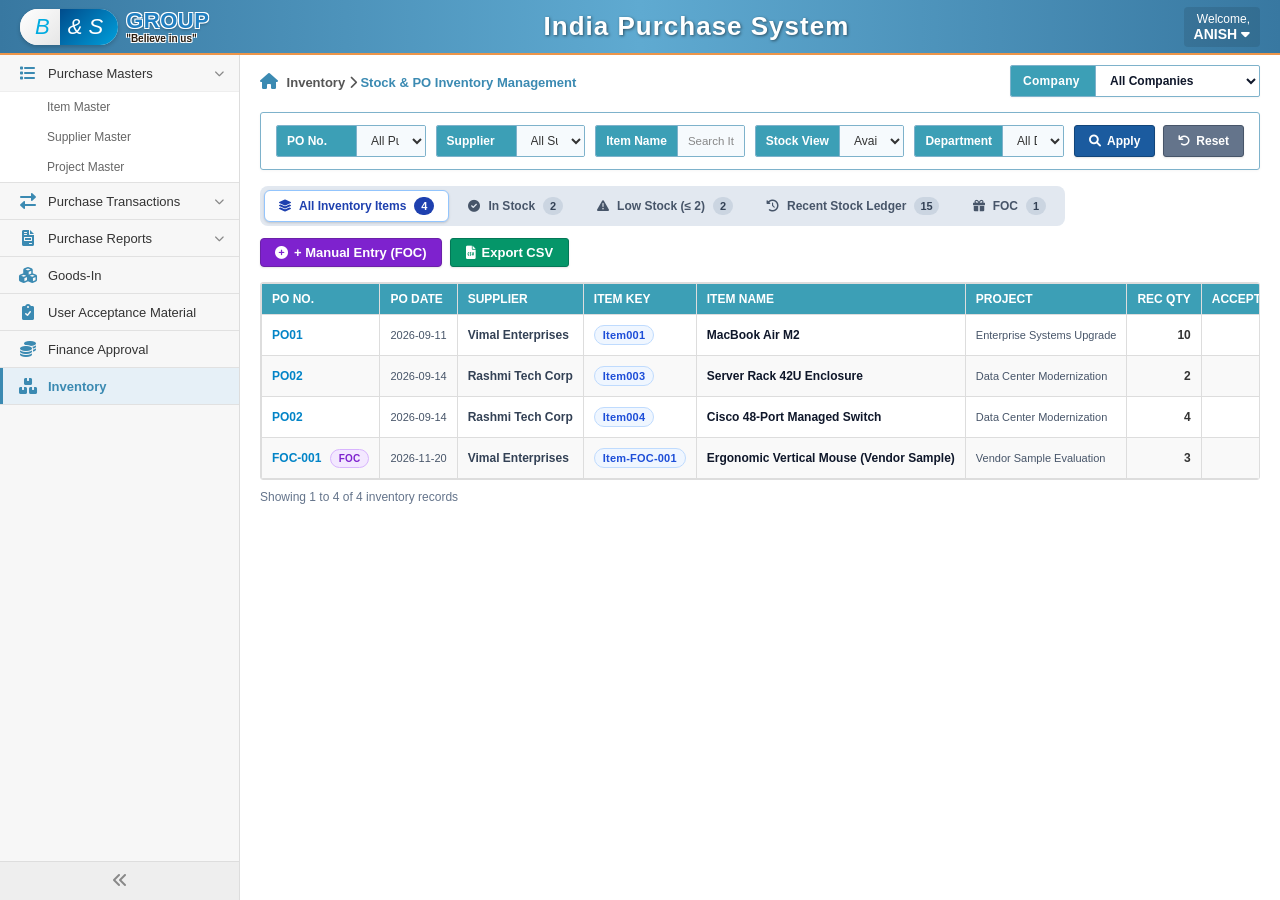
==== commit dbc360ba: "feat: Add FOC manual Goods-In entry and dedicated Inventory FOC tab with full Return and Actions sup" ====
--- a/inventory_management.html
+++ b/inventory_management.html
@@ -653,8 +653,16 @@
                             <i class="fas fa-history"></i> Recent Stock Ledger <span class="tab-badge"
                                 id="badgeTabLedger">0</span>
                         </button>
+                        <button type="button" class="status-tab tab-foc" data-tab="FOC"
+                            onclick="switchInventoryTab('FOC')">
+                            <i class="fas fa-gift"></i> FOC <span class="tab-badge"
+                                id="badgeTabFOC">0</span>
+                        </button>
                     </div>
                     <div style="display: flex; gap: 8px;">
+                        <button class="btn" style="background: #7e22ce; color: #fff; border: 1px solid #6b21a8; font-weight: 600; padding: 6px 14px; border-radius: 4px; cursor: pointer; display: inline-flex; align-items: center; gap: 6px;" onclick="openFocManualModal()">
+                            <i class="fas fa-plus-circle"></i> + Manual Entry (FOC)
+                        </button>
                         <button class="btn btn-export" onclick="exportInventoryToCSV()"><i
                                 class="fas fa-file-csv"></i> Export CSV</button>
                     </div>
@@ -1412,6 +1420,138 @@
         </div>
     </div>
 
+    <!-- MANUAL ENTRY (FOC) MODAL -->
+    <div class="modal-overlay" id="focManualModal">
+        <div class="modal-box" style="max-width: 780px;">
+            <div class="modal-header" style="background: linear-gradient(135deg, #6b21a8 0%, #7e22ce 100%); color: #fff;">
+                <div style="display: flex; align-items: center; gap: 10px;">
+                    <div style="background: rgba(255, 255, 255, 0.2); width: 36px; height: 36px; border-radius: 8px; display: flex; align-items: center; justify-content: center; font-size: 18px;">
+                        <i class="fas fa-gift"></i>
+                    </div>
+                    <div>
+                        <h3 style="margin: 0; font-size: 16px; font-weight: 700; color: #fff;">Manual Goods-In Entry: Free Of Charge (FOC)</h3>
+                        <p style="margin: 2px 0 0 0; font-size: 12px; color: #f3e8ff;">Direct warehouse receipt for non-PO vendor samples, trials &amp; complimentary materials</p>
+                    </div>
+                </div>
+                <button class="modal-close-btn" style="color: #fff;" onclick="closeFocManualModal()">&times;</button>
+            </div>
+            <div class="modal-body" style="padding: 20px 24px;">
+                <form id="focManualForm" onsubmit="submitFocManualEntry(event)">
+                    <!-- Banner Info -->
+                    <div style="background: #faf5ff; border: 1px solid #e9d5ff; border-radius: 6px; padding: 10px 14px; margin-bottom: 16px; display: flex; align-items: flex-start; gap: 10px;">
+                        <i class="fas fa-info-circle" style="color: #7e22ce; font-size: 16px; margin-top: 2px;"></i>
+                        <div style="font-size: 12px; color: #581c87; line-height: 1.5;">
+                            <strong>Automatic Stock Synchronization:</strong> Saving this entry records the inward movement under Free of Charge (₹ 0.00 valuation), immediately displays it in the <strong>Goods-In tab</strong>, and routes it into the <strong>Inventory &gt; FOC tab</strong> with the exact same Return and Actions functionality.
+                        </div>
+                    </div>
+
+                    <div style="display: grid; grid-template-columns: repeat(3, 1fr); gap: 14px; margin-bottom: 14px;">
+                        <div>
+                            <label style="display: block; font-size: 11px; font-weight: 700; color: #475569; margin-bottom: 4px;">COMPANY *</label>
+                            <select id="focCompany" class="form-control" style="width: 100%; height: 34px; font-size: 12px;" required>
+                                <option value="GRPL">GRPL - Gandhar Refinery</option>
+                                <option value="BLPL">BLPL - Biolight Speciality</option>
+                            </select>
+                        </div>
+                        <div>
+                            <label style="display: block; font-size: 11px; font-weight: 700; color: #475569; margin-bottom: 4px;">SUPPLIER NAME *</label>
+                            <input type="text" id="focSupplierName" class="form-control" style="width: 100%; height: 34px; font-size: 12px;" placeholder="e.g. Vimal Enterprises" list="focSupplierList" required>
+                            <datalist id="focSupplierList">
+                                <option value="Vimal Enterprises">
+                                <option value="Rashmi Tech Corp">
+                                <option value="Tech Distributors">
+                                <option value="Omron Industrial">
+                            </datalist>
+                        </div>
+                        <div>
+                            <label style="display: block; font-size: 11px; font-weight: 700; color: #475569; margin-bottom: 4px;">DELIVERY CHALLAN / DC NO *</label>
+                            <input type="text" id="focDcNo" class="form-control" style="width: 100%; height: 34px; font-size: 12px;" placeholder="e.g. DC-FOC-2026" required>
+                        </div>
+                    </div>
+
+                    <div style="display: grid; grid-template-columns: 2fr 1fr 1fr; gap: 14px; margin-bottom: 14px;">
+                        <div>
+                            <label style="display: block; font-size: 11px; font-weight: 700; color: #475569; margin-bottom: 4px;">MATERIAL / ITEM NAME *</label>
+                            <input type="text" id="focItemName" class="form-control" style="width: 100%; height: 34px; font-size: 12px;" placeholder="e.g. Ergonomic Vertical Mouse (Vendor Sample)" required>
+                        </div>
+                        <div>
+                            <label style="display: block; font-size: 11px; font-weight: 700; color: #475569; margin-bottom: 4px;">RECEIVED QUANTITY *</label>
+                            <input type="number" id="focRecQty" class="form-control" style="width: 100%; height: 34px; font-size: 12px;" min="1" value="1" required>
+                        </div>
+                        <div>
+                            <label style="display: block; font-size: 11px; font-weight: 700; color: #475569; margin-bottom: 4px;">UNIT OF MEASURE (UOM) *</label>
+                            <select id="focUom" class="form-control" style="width: 100%; height: 34px; font-size: 12px;" required>
+                                <option value="Piece" selected>Piece</option>
+                                <option value="Box">Box</option>
+                                <option value="Set">Set</option>
+                                <option value="Kg">Kg</option>
+                                <option value="Ltr">Ltr</option>
+                                <option value="Meter">Meter</option>
+                                <option value="Roll">Roll</option>
+                            </select>
+                        </div>
+                    </div>
+
+                    <div style="display: grid; grid-template-columns: repeat(3, 1fr); gap: 14px; margin-bottom: 14px;">
+                        <div>
+                            <label style="display: block; font-size: 11px; font-weight: 700; color: #475569; margin-bottom: 4px;">BATCH / LOT NUMBER</label>
+                            <input type="text" id="focBatchNo" class="form-control" style="width: 100%; height: 34px; font-size: 12px;" placeholder="e.g. FOC-B002">
+                        </div>
+                        <div>
+                            <label style="display: block; font-size: 11px; font-weight: 700; color: #475569; margin-bottom: 4px;">EXPIRY DATE</label>
+                            <input type="date" id="focExpiryDate" class="form-control" style="width: 100%; height: 34px; font-size: 12px;">
+                        </div>
+                        <div>
+                            <label style="display: block; font-size: 11px; font-weight: 700; color: #475569; margin-bottom: 4px;">STORAGE LOCATION *</label>
+                            <input type="text" id="focLocation" class="form-control" style="width: 100%; height: 34px; font-size: 12px;" placeholder="e.g. IT Store - Rack A-01" list="focLocationList" required>
+                            <datalist id="focLocationList">
+                                <option value="IT Store - Rack A-01">
+                                <option value="IT Store - Rack B-02">
+                                <option value="Main Warehouse - Section C">
+                                <option value="QA Lab Storage - Rack 1">
+                                <option value="General Store - Shelf 4">
+                            </datalist>
+                        </div>
+                    </div>
+
+                    <div style="display: grid; grid-template-columns: repeat(3, 1fr); gap: 14px; margin-bottom: 14px;">
+                        <div>
+                            <label style="display: block; font-size: 11px; font-weight: 700; color: #475569; margin-bottom: 4px;">DEPARTMENT *</label>
+                            <select id="focDepartment" class="form-control" style="width: 100%; height: 34px; font-size: 12px;" required>
+                                <option value="Information Technology">Information Technology</option>
+                                <option value="Quality Assurance">Quality Assurance</option>
+                                <option value="Production">Production</option>
+                                <option value="Operations">Operations</option>
+                                <option value="Administration">Administration</option>
+                                <option value="Maintenance">Maintenance</option>
+                            </select>
+                        </div>
+                        <div>
+                            <label style="display: block; font-size: 11px; font-weight: 700; color: #475569; margin-bottom: 4px;">PROJECT / PURPOSE</label>
+                            <input type="text" id="focProject" class="form-control" style="width: 100%; height: 34px; font-size: 12px;" placeholder="e.g. Vendor Sample Evaluation">
+                        </div>
+                        <div>
+                            <label style="display: block; font-size: 11px; font-weight: 700; color: #475569; margin-bottom: 4px;">RECEIVED BY *</label>
+                            <input type="text" id="focReceivedBy" class="form-control" style="width: 100%; height: 34px; font-size: 12px;" value="ANISH" required>
+                        </div>
+                    </div>
+
+                    <div style="margin-bottom: 16px;">
+                        <label style="display: block; font-size: 11px; font-weight: 700; color: #475569; margin-bottom: 4px;">INSPECTION REMARKS / NOTES</label>
+                        <textarea id="focRemarks" class="form-control" rows="2" style="width: 100%; font-size: 12px; resize: vertical;" placeholder="Free of Charge (FOC) vendor evaluation sample received and accepted at Goods-In dock."></textarea>
+                    </div>
+
+                    <div style="display: flex; justify-content: flex-end; gap: 10px; border-top: 1px solid #e2e8f0; padding-top: 14px;">
+                        <button type="button" class="btn btn-secondary" onclick="closeFocManualModal()">Cancel</button>
+                        <button type="submit" class="btn" style="background: #7e22ce; color: #fff; border: 1px solid #6b21a8; font-weight: 700;">
+                            <i class="fas fa-check-circle"></i> Save Goods-In &amp; Route to Inventory FOC
+                        </button>
+                    </div>
+                </form>
+            </div>
+        </div>
+    </div>
+
     <!-- Floating Toast Notification -->
     <div id="toastNotification" class="toast-msg">
         <i id="toastIcon" class="fas fa-check-circle" style="font-size: 18px; color: #22c55e;"></i>
@@ -1692,6 +1832,9 @@
             document.getElementById('badgeTabAll').textContent = allItemsUnfiltered.length;
             document.getElementById('badgeTabInStock').textContent = allItemsUnfiltered.filter(i => i.availableQty > 2).length;
             document.getElementById('badgeTabLowStock').textContent = allItemsUnfiltered.filter(i => i.availableQty > 0 && i.availableQty <= 2).length;
+            const focItemsCount = allItemsUnfiltered.filter(i => i.isFOC || (i.poNo && i.poNo.startsWith('FOC'))).length;
+            const badgeFocEl = document.getElementById('badgeTabFOC');
+            if (badgeFocEl) badgeFocEl.textContent = focItemsCount;
 
             // Recent ledger count
             let totalMovements = 0;
@@ -1740,9 +1883,12 @@
                     availBadgeClass = 'out-of-stock';
                 }
 
+                const isFoc = Boolean(item.isFOC || (item.poNo && item.poNo.startsWith('FOC')));
+                const focBadge = isFoc ? `<span class="badge foc" style="font-size: 10px; margin-left: 5px; vertical-align: middle;">FOC</span>` : '';
+
                 tr.innerHTML = `
                     <td style="font-weight: 800; color: #0284c7; white-space: nowrap;">
-                        ${item.poNo}
+                        ${item.poNo} ${focBadge}
                     </td>
                     <td style="white-space: nowrap; color: #475569; font-size: 11px;">${item.poDate}</td>
                     <td style="font-weight: 600; color: #334155; white-space: nowrap;">${item.supplierName}</td>
@@ -1760,8 +1906,8 @@
                         </span>
                     </td>
                     <td style="font-weight: 600; color: #475569;">${item.uom}</td>
-                    <td style="text-align: right; color: #475569;">₹ ${item.unitCost.toLocaleString('en-IN', { minimumFractionDigits: 2 })}</td>
-                    <td style="text-align: right; font-weight: 700; color: #0f172a;">₹ ${item.availableValue.toLocaleString('en-IN', { minimumFractionDigits: 2 })}</td>
+                    <td style="text-align: right; color: ${isFoc ? '#7e22ce; font-weight: 700' : '#475569'};">${isFoc ? '₹ 0.00 <span style="font-size: 10px; font-weight: 700; color: #7e22ce;">(FOC)</span>' : `₹ ${item.unitCost.toLocaleString('en-IN', { minimumFractionDigits: 2 })}`}</td>
+                    <td style="text-align: right; font-weight: 700; color: ${isFoc ? '#7e22ce' : '#0f172a'};">${isFoc ? '₹ 0.00 <span style="font-size: 10px; font-weight: 700; color: #7e22ce;">(FOC)</span>' : `₹ ${item.availableValue.toLocaleString('en-IN', { minimumFractionDigits: 2 })}`}</td>
                     <td style="text-align: center; white-space: nowrap;">
                         ${item.coaFile ? `
                             <a href="javascript:void(0)" onclick="downloadCoaFile('${item.poNo}', '${item.itemKey}', '${item.coaFile}')" 
@@ -2882,6 +3028,97 @@
                 toast.classList.remove('show');
             }, 3200);
         }
+
+        // =========================================================
+        // MANUAL GOODS-IN (FOC) MODAL WORKFLOW
+        // =========================================================
+        function openFocManualModal() {
+            const modal = document.getElementById('focManualModal');
+            if (!modal) return;
+            const form = document.getElementById('focManualForm');
+            if (form) form.reset();
+
+            const dcInput = document.getElementById('focDcNo');
+            if (dcInput) dcInput.value = `DC-FOC-${Math.floor(1000 + Math.random() * 9000)}`;
+
+            const batchInput = document.getElementById('focBatchNo');
+            if (batchInput) batchInput.value = `FOC-B${Math.floor(100 + Math.random() * 900)}`;
+
+            const expiryInput = document.getElementById('focExpiryDate');
+            if (expiryInput) {
+                const nextYear = new Date();
+                nextYear.setFullYear(nextYear.getFullYear() + 2);
+                expiryInput.value = nextYear.toISOString().split('T')[0];
+            }
+
+            modal.classList.add('active');
+        }
+
+        function closeFocManualModal() {
+            const modal = document.getElementById('focManualModal');
+            if (modal) modal.classList.remove('active');
+        }
+
+        function submitFocManualEntry(e) {
+            e.preventDefault();
+            const company = document.getElementById('focCompany').value;
+            const supplierName = document.getElementById('focSupplierName').value.trim();
+            const dcNo = document.getElementById('focDcNo').value.trim();
+            const itemName = document.getElementById('focItemName').value.trim();
+            const recQty = Number(document.getElementById('focRecQty').value) || 1;
+            const uom = document.getElementById('focUom').value;
+            const batchNo = document.getElementById('focBatchNo').value.trim();
+            const expiryDate = document.getElementById('focExpiryDate').value || 'N/A';
+            const location = document.getElementById('focLocation').value.trim();
+            const department = document.getElementById('focDepartment').value;
+            const projectName = document.getElementById('focProject').value.trim() || 'Vendor Sample Evaluation';
+            const receivedBy = document.getElementById('focReceivedBy').value.trim() || 'ANISH';
+            const remarks = document.getElementById('focRemarks').value.trim() || 'Free of Charge vendor evaluation sample received and accepted.';
+
+            if (!supplierName || !dcNo || !itemName || !location) {
+                showToast('Please fill all mandatory required fields.', 'warning');
+                return;
+            }
+
+            const result = window.PurchaseData.addManualFocEntry({
+                company,
+                supplierName,
+                dcNo,
+                itemName,
+                recQty,
+                uom,
+                batchNo,
+                expiryDate,
+                location,
+                department,
+                projectName,
+                receivedBy,
+                remarks
+            });
+
+            if (result && result.success) {
+                closeFocManualModal();
+                showToast(`Manual FOC Entry recorded under ${result.po.poNo} and added to Inventory!`, 'success');
+                // Automatically switch to FOC tab to showcase the newly created item
+                switchInventoryTab('FOC');
+            } else {
+                showToast((result && result.message) || 'Error saving FOC entry.', 'error');
+            }
+        }
+
+        // Real-time synchronization across modules / windows
+        window.addEventListener('ips_inventory_updated', () => {
+            renderInventoryDashboard();
+        });
+        window.addEventListener('ips_data_updated', () => {
+            renderInventoryDashboard();
+        });
+        window.addEventListener('storage', (e) => {
+            if (e.key === 'ips_purchase_data') {
+                window.PurchaseData.loadData();
+                renderInventoryDashboard();
+            }
+        });
     </script>
 </body>
 
--- a/style.css
+++ b/style.css
@@ -845,6 +845,11 @@
     border-color: #fca5a5;
 }
 
+.status-tab.active.tab-foc {
+    color: #7e22ce;
+    border-color: #d8b4fe;
+}
+
 .status-tab.active.tab-pending {
     color: #b45309;
     border-color: #fde68a;
@@ -896,6 +901,11 @@
     color: #fff;
 }
 
+.status-tab.active.tab-foc .tab-badge {
+    background: #7e22ce;
+    color: #fff;
+}
+
 /* Status Badges */
 .badge {
     display: inline-flex;
@@ -961,6 +971,12 @@
     background: #f1f5f9;
     color: #475569;
     border: 1px solid #cbd5e1;
+}
+
+.badge.foc {
+    background: #f3e8ff;
+    color: #7e22ce;
+    border: 1px solid #d8b4fe;
 }
 
 /* Invoices clickable download/view pill */
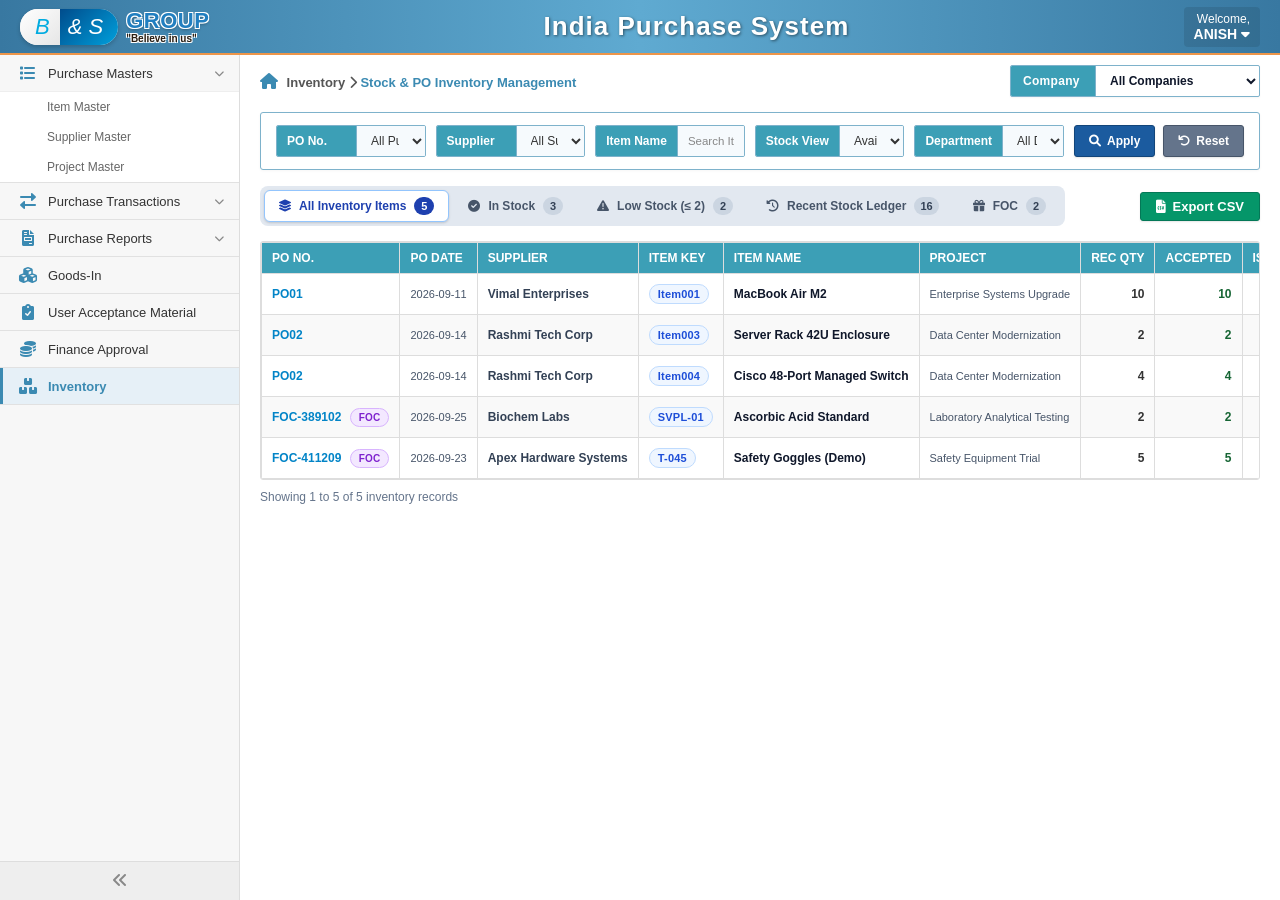
==== commit 2608b8e4: "Remove redundant + Manual Entry (FOC) button and modal from Inventory page" ====
--- a/inventory_management.html
+++ b/inventory_management.html
@@ -660,9 +660,6 @@
                         </button>
                     </div>
                     <div style="display: flex; gap: 8px;">
-                        <button class="btn" style="background: #7e22ce; color: #fff; border: 1px solid #6b21a8; font-weight: 600; padding: 6px 14px; border-radius: 4px; cursor: pointer; display: inline-flex; align-items: center; gap: 6px;" onclick="openFocManualModal()">
-                            <i class="fas fa-plus-circle"></i> + Manual Entry (FOC)
-                        </button>
                         <button class="btn btn-export" onclick="exportInventoryToCSV()"><i
                                 class="fas fa-file-csv"></i> Export CSV</button>
                     </div>
@@ -1420,137 +1417,7 @@
         </div>
     </div>
 
-    <!-- MANUAL ENTRY (FOC) MODAL -->
-    <div class="modal-overlay" id="focManualModal">
-        <div class="modal-box" style="max-width: 780px;">
-            <div class="modal-header" style="background: linear-gradient(135deg, #6b21a8 0%, #7e22ce 100%); color: #fff;">
-                <div style="display: flex; align-items: center; gap: 10px;">
-                    <div style="background: rgba(255, 255, 255, 0.2); width: 36px; height: 36px; border-radius: 8px; display: flex; align-items: center; justify-content: center; font-size: 18px;">
-                        <i class="fas fa-gift"></i>
-                    </div>
-                    <div>
-                        <h3 style="margin: 0; font-size: 16px; font-weight: 700; color: #fff;">Manual Goods-In Entry: Free Of Charge (FOC)</h3>
-                        <p style="margin: 2px 0 0 0; font-size: 12px; color: #f3e8ff;">Direct warehouse receipt for non-PO vendor samples, trials &amp; complimentary materials</p>
-                    </div>
-                </div>
-                <button class="modal-close-btn" style="color: #fff;" onclick="closeFocManualModal()">&times;</button>
-            </div>
-            <div class="modal-body" style="padding: 20px 24px;">
-                <form id="focManualForm" onsubmit="submitFocManualEntry(event)">
-                    <!-- Banner Info -->
-                    <div style="background: #faf5ff; border: 1px solid #e9d5ff; border-radius: 6px; padding: 10px 14px; margin-bottom: 16px; display: flex; align-items: flex-start; gap: 10px;">
-                        <i class="fas fa-info-circle" style="color: #7e22ce; font-size: 16px; margin-top: 2px;"></i>
-                        <div style="font-size: 12px; color: #581c87; line-height: 1.5;">
-                            <strong>Automatic Stock Synchronization:</strong> Saving this entry records the inward movement under Free of Charge (₹ 0.00 valuation), immediately displays it in the <strong>Goods-In tab</strong>, and routes it into the <strong>Inventory &gt; FOC tab</strong> with the exact same Return and Actions functionality.
-                        </div>
-                    </div>
-
-                    <div style="display: grid; grid-template-columns: repeat(3, 1fr); gap: 14px; margin-bottom: 14px;">
-                        <div>
-                            <label style="display: block; font-size: 11px; font-weight: 700; color: #475569; margin-bottom: 4px;">COMPANY *</label>
-                            <select id="focCompany" class="form-control" style="width: 100%; height: 34px; font-size: 12px;" required>
-                                <option value="GRPL">GRPL - Gandhar Refinery</option>
-                                <option value="BLPL">BLPL - Biolight Speciality</option>
-                            </select>
-                        </div>
-                        <div>
-                            <label style="display: block; font-size: 11px; font-weight: 700; color: #475569; margin-bottom: 4px;">SUPPLIER NAME *</label>
-                            <input type="text" id="focSupplierName" class="form-control" style="width: 100%; height: 34px; font-size: 12px;" placeholder="e.g. Vimal Enterprises" list="focSupplierList" required>
-                            <datalist id="focSupplierList">
-                                <option value="Vimal Enterprises">
-                                <option value="Rashmi Tech Corp">
-                                <option value="Tech Distributors">
-                                <option value="Omron Industrial">
-                            </datalist>
-                        </div>
-                        <div>
-                            <label style="display: block; font-size: 11px; font-weight: 700; color: #475569; margin-bottom: 4px;">DELIVERY CHALLAN / DC NO *</label>
-                            <input type="text" id="focDcNo" class="form-control" style="width: 100%; height: 34px; font-size: 12px;" placeholder="e.g. DC-FOC-2026" required>
-                        </div>
-                    </div>
-
-                    <div style="display: grid; grid-template-columns: 2fr 1fr 1fr; gap: 14px; margin-bottom: 14px;">
-                        <div>
-                            <label style="display: block; font-size: 11px; font-weight: 700; color: #475569; margin-bottom: 4px;">MATERIAL / ITEM NAME *</label>
-                            <input type="text" id="focItemName" class="form-control" style="width: 100%; height: 34px; font-size: 12px;" placeholder="e.g. Ergonomic Vertical Mouse (Vendor Sample)" required>
-                        </div>
-                        <div>
-                            <label style="display: block; font-size: 11px; font-weight: 700; color: #475569; margin-bottom: 4px;">RECEIVED QUANTITY *</label>
-                            <input type="number" id="focRecQty" class="form-control" style="width: 100%; height: 34px; font-size: 12px;" min="1" value="1" required>
-                        </div>
-                        <div>
-                            <label style="display: block; font-size: 11px; font-weight: 700; color: #475569; margin-bottom: 4px;">UNIT OF MEASURE (UOM) *</label>
-                            <select id="focUom" class="form-control" style="width: 100%; height: 34px; font-size: 12px;" required>
-                                <option value="Piece" selected>Piece</option>
-                                <option value="Box">Box</option>
-                                <option value="Set">Set</option>
-                                <option value="Kg">Kg</option>
-                                <option value="Ltr">Ltr</option>
-                                <option value="Meter">Meter</option>
-                                <option value="Roll">Roll</option>
-                            </select>
-                        </div>
-                    </div>
-
-                    <div style="display: grid; grid-template-columns: repeat(3, 1fr); gap: 14px; margin-bottom: 14px;">
-                        <div>
-                            <label style="display: block; font-size: 11px; font-weight: 700; color: #475569; margin-bottom: 4px;">BATCH / LOT NUMBER</label>
-                            <input type="text" id="focBatchNo" class="form-control" style="width: 100%; height: 34px; font-size: 12px;" placeholder="e.g. FOC-B002">
-                        </div>
-                        <div>
-                            <label style="display: block; font-size: 11px; font-weight: 700; color: #475569; margin-bottom: 4px;">EXPIRY DATE</label>
-                            <input type="date" id="focExpiryDate" class="form-control" style="width: 100%; height: 34px; font-size: 12px;">
-                        </div>
-                        <div>
-                            <label style="display: block; font-size: 11px; font-weight: 700; color: #475569; margin-bottom: 4px;">STORAGE LOCATION *</label>
-                            <input type="text" id="focLocation" class="form-control" style="width: 100%; height: 34px; font-size: 12px;" placeholder="e.g. IT Store - Rack A-01" list="focLocationList" required>
-                            <datalist id="focLocationList">
-                                <option value="IT Store - Rack A-01">
-                                <option value="IT Store - Rack B-02">
-                                <option value="Main Warehouse - Section C">
-                                <option value="QA Lab Storage - Rack 1">
-                                <option value="General Store - Shelf 4">
-                            </datalist>
-                        </div>
-                    </div>
-
-                    <div style="display: grid; grid-template-columns: repeat(3, 1fr); gap: 14px; margin-bottom: 14px;">
-                        <div>
-                            <label style="display: block; font-size: 11px; font-weight: 700; color: #475569; margin-bottom: 4px;">DEPARTMENT *</label>
-                            <select id="focDepartment" class="form-control" style="width: 100%; height: 34px; font-size: 12px;" required>
-                                <option value="Information Technology">Information Technology</option>
-                                <option value="Quality Assurance">Quality Assurance</option>
-                                <option value="Production">Production</option>
-                                <option value="Operations">Operations</option>
-                                <option value="Administration">Administration</option>
-                                <option value="Maintenance">Maintenance</option>
-                            </select>
-                        </div>
-                        <div>
-                            <label style="display: block; font-size: 11px; font-weight: 700; color: #475569; margin-bottom: 4px;">PROJECT / PURPOSE</label>
-                            <input type="text" id="focProject" class="form-control" style="width: 100%; height: 34px; font-size: 12px;" placeholder="e.g. Vendor Sample Evaluation">
-                        </div>
-                        <div>
-                            <label style="display: block; font-size: 11px; font-weight: 700; color: #475569; margin-bottom: 4px;">RECEIVED BY *</label>
-                            <input type="text" id="focReceivedBy" class="form-control" style="width: 100%; height: 34px; font-size: 12px;" value="ANISH" required>
-                        </div>
-                    </div>
-
-                    <div style="margin-bottom: 16px;">
-                        <label style="display: block; font-size: 11px; font-weight: 700; color: #475569; margin-bottom: 4px;">INSPECTION REMARKS / NOTES</label>
-                        <textarea id="focRemarks" class="form-control" rows="2" style="width: 100%; font-size: 12px; resize: vertical;" placeholder="Free of Charge (FOC) vendor evaluation sample received and accepted at Goods-In dock."></textarea>
-                    </div>
-
-                    <div style="display: flex; justify-content: flex-end; gap: 10px; border-top: 1px solid #e2e8f0; padding-top: 14px;">
-                        <button type="button" class="btn btn-secondary" onclick="closeFocManualModal()">Cancel</button>
-                        <button type="submit" class="btn" style="background: #7e22ce; color: #fff; border: 1px solid #6b21a8; font-weight: 700;">
-                            <i class="fas fa-check-circle"></i> Save Goods-In &amp; Route to Inventory FOC
-                        </button>
-                    </div>
-                </form>
-            </div>
-        </div>
-    </div>
+
 
     <!-- Floating Toast Notification -->
     <div id="toastNotification" class="toast-msg">
@@ -3029,83 +2896,6 @@
             }, 3200);
         }
 
-        // =========================================================
-        // MANUAL GOODS-IN (FOC) MODAL WORKFLOW
-        // =========================================================
-        function openFocManualModal() {
-            const modal = document.getElementById('focManualModal');
-            if (!modal) return;
-            const form = document.getElementById('focManualForm');
-            if (form) form.reset();
-
-            const dcInput = document.getElementById('focDcNo');
-            if (dcInput) dcInput.value = `DC-FOC-${Math.floor(1000 + Math.random() * 9000)}`;
-
-            const batchInput = document.getElementById('focBatchNo');
-            if (batchInput) batchInput.value = `FOC-B${Math.floor(100 + Math.random() * 900)}`;
-
-            const expiryInput = document.getElementById('focExpiryDate');
-            if (expiryInput) {
-                const nextYear = new Date();
-                nextYear.setFullYear(nextYear.getFullYear() + 2);
-                expiryInput.value = nextYear.toISOString().split('T')[0];
-            }
-
-            modal.classList.add('active');
-        }
-
-        function closeFocManualModal() {
-            const modal = document.getElementById('focManualModal');
-            if (modal) modal.classList.remove('active');
-        }
-
-        function submitFocManualEntry(e) {
-            e.preventDefault();
-            const company = document.getElementById('focCompany').value;
-            const supplierName = document.getElementById('focSupplierName').value.trim();
-            const dcNo = document.getElementById('focDcNo').value.trim();
-            const itemName = document.getElementById('focItemName').value.trim();
-            const recQty = Number(document.getElementById('focRecQty').value) || 1;
-            const uom = document.getElementById('focUom').value;
-            const batchNo = document.getElementById('focBatchNo').value.trim();
-            const expiryDate = document.getElementById('focExpiryDate').value || 'N/A';
-            const location = document.getElementById('focLocation').value.trim();
-            const department = document.getElementById('focDepartment').value;
-            const projectName = document.getElementById('focProject').value.trim() || 'Vendor Sample Evaluation';
-            const receivedBy = document.getElementById('focReceivedBy').value.trim() || 'ANISH';
-            const remarks = document.getElementById('focRemarks').value.trim() || 'Free of Charge vendor evaluation sample received and accepted.';
-
-            if (!supplierName || !dcNo || !itemName || !location) {
-                showToast('Please fill all mandatory required fields.', 'warning');
-                return;
-            }
-
-            const result = window.PurchaseData.addManualFocEntry({
-                company,
-                supplierName,
-                dcNo,
-                itemName,
-                recQty,
-                uom,
-                batchNo,
-                expiryDate,
-                location,
-                department,
-                projectName,
-                receivedBy,
-                remarks
-            });
-
-            if (result && result.success) {
-                closeFocManualModal();
-                showToast(`Manual FOC Entry recorded under ${result.po.poNo} and added to Inventory!`, 'success');
-                // Automatically switch to FOC tab to showcase the newly created item
-                switchInventoryTab('FOC');
-            } else {
-                showToast((result && result.message) || 'Error saving FOC entry.', 'error');
-            }
-        }
-
         // Real-time synchronization across modules / windows
         window.addEventListener('ips_inventory_updated', () => {
             renderInventoryDashboard();
--- a/style.css
+++ b/style.css
@@ -977,6 +977,45 @@
     background: #f3e8ff;
     color: #7e22ce;
     border: 1px solid #d8b4fe;
+}
+
+/* FOC Samples Table & Action Buttons */
+.btn-foc-action {
+    display: inline-flex;
+    align-items: center;
+    justify-content: center;
+    width: 26px;
+    height: 26px;
+    border-radius: 4px;
+    border: none;
+    cursor: pointer;
+    transition: opacity 0.15s ease, transform 0.1s ease;
+}
+
+.btn-foc-action:hover {
+    opacity: 0.85;
+    transform: scale(1.05);
+}
+
+.btn-foc-view {
+    background: #3b82f6;
+    color: #ffffff;
+}
+
+.btn-foc-print {
+    background: #8b5cf6;
+    color: #ffffff;
+}
+
+.badge-foc-purpose {
+    display: inline-block;
+    padding: 2px 10px;
+    border-radius: 12px;
+    font-size: 11px;
+    font-weight: 600;
+    background: #e0f2fe;
+    color: #0284c7;
+    border: 1px solid #bae6fd;
 }
 
 /* Invoices clickable download/view pill */
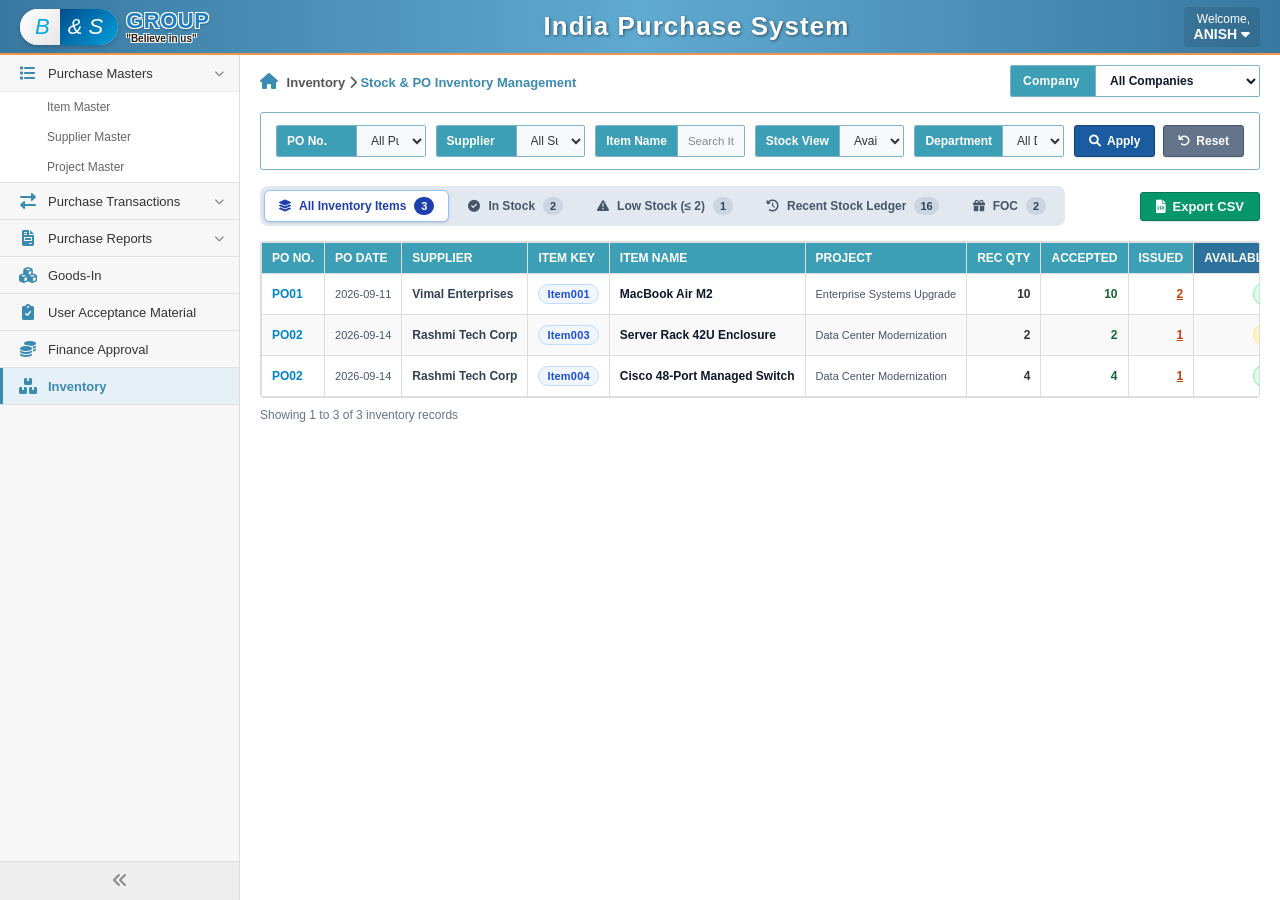
==== commit 061ec339: "Update User Acceptance to remove redundant action buttons on Accepted and Rejected items, and finali" ====
--- a/inventory_management.html
+++ b/inventory_management.html
@@ -693,6 +693,32 @@
                     </table>
                 </div>
 
+                <!-- Dedicated FOC Inventory Table View (Exact view matching user screenshot) -->
+                <div id="focInventoryTableView" class="table-container" style="display: none;">
+                    <table class="data-table" id="focInventoryTable">
+                        <thead>
+                            <tr>
+                                <th>FOC ENTRY NO.</th>
+                                <th>PO NUMBER</th>
+                                <th>ENTRY DATE</th>
+                                <th>SUPPLIER</th>
+                                <th>PRODUCT NAME</th>
+                                <th>RECEIVED DATE</th>
+                                <th style="text-align: right;">QTY</th>
+                                <th>UOM</th>
+                                <th>BATCH NO.</th>
+                                <th>MFG DATE</th>
+                                <th>EXPIRY DATE</th>
+                                <th style="text-align: center;">PURPOSE</th>
+                                <th style="text-align: center; min-width: 170px;">ACTIONS</th>
+                            </tr>
+                        </thead>
+                        <tbody id="focInventoryTableBody">
+                            <!-- Populated dynamically -->
+                        </tbody>
+                    </table>
+                </div>
+
                 <!-- Global Recent Stock Movement Ledger View (Tab) -->
                 <div id="inventoryLedgerView" class="table-container" style="display: none;">
                     <table class="data-table" id="globalLedgerTable">
@@ -1617,7 +1643,7 @@
             banner.style.display = 'flex';
         }
 
-        // Switch main status tabs (All, In Stock, Low Stock, Ledger)
+        // Switch main status tabs (All, In Stock, Low Stock, Ledger, FOC)
         function switchInventoryTab(tabName) {
             currentInvTab = tabName;
             document.querySelectorAll('.status-tab').forEach(t => {
@@ -1626,14 +1652,22 @@
 
             const tableView = document.getElementById('inventoryTableView');
             const ledgerView = document.getElementById('inventoryLedgerView');
+            const focView = document.getElementById('focInventoryTableView');
 
             if (tabName === 'Ledger') {
-                tableView.style.display = 'none';
-                ledgerView.style.display = 'block';
+                if (tableView) tableView.style.display = 'none';
+                if (focView) focView.style.display = 'none';
+                if (ledgerView) ledgerView.style.display = 'block';
                 renderGlobalLedger();
+            } else if (tabName === 'FOC') {
+                if (tableView) tableView.style.display = 'none';
+                if (ledgerView) ledgerView.style.display = 'none';
+                if (focView) focView.style.display = 'block';
+                renderFocInventoryTable();
             } else {
-                tableView.style.display = 'block';
-                ledgerView.style.display = 'none';
+                if (tableView) tableView.style.display = 'block';
+                if (ledgerView) ledgerView.style.display = 'none';
+                if (focView) focView.style.display = 'none';
                 renderInventoryDashboard();
             }
         }
@@ -1642,6 +1676,8 @@
         function applyInventoryFilters() {
             if (currentInvTab === 'Ledger') {
                 renderGlobalLedger();
+            } else if (currentInvTab === 'FOC') {
+                renderFocInventoryTable();
             } else {
                 renderInventoryDashboard();
             }
@@ -1666,6 +1702,11 @@
 
         // Render main dashboard and table
         function renderInventoryDashboard() {
+            if (currentInvTab === 'FOC') {
+                renderFocInventoryTable();
+                return;
+            }
+
             const stockFilter = document.getElementById('filterStockStatus') ? document.getElementById('filterStockStatus').value : 'available';
             const availableOnly = (stockFilter === 'available');
             const search = document.getElementById('filterSearch').value;
@@ -1694,14 +1735,21 @@
                 poNo: currentSelectedPo,
                 supplier: currentSelectedSupplier,
                 company: currentCompany,
-                availableOnly: availableOnly
+                availableOnly: availableOnly,
+                status: 'All'
+            });
+            const focItemsUnfiltered = window.PurchaseData.getInventoryItems({
+                poNo: currentSelectedPo,
+                supplier: currentSelectedSupplier,
+                company: currentCompany,
+                availableOnly: false,
+                status: 'FOC'
             });
             document.getElementById('badgeTabAll').textContent = allItemsUnfiltered.length;
             document.getElementById('badgeTabInStock').textContent = allItemsUnfiltered.filter(i => i.availableQty > 2).length;
             document.getElementById('badgeTabLowStock').textContent = allItemsUnfiltered.filter(i => i.availableQty > 0 && i.availableQty <= 2).length;
-            const focItemsCount = allItemsUnfiltered.filter(i => i.isFOC || (i.poNo && i.poNo.startsWith('FOC'))).length;
             const badgeFocEl = document.getElementById('badgeTabFOC');
-            if (badgeFocEl) badgeFocEl.textContent = focItemsCount;
+            if (badgeFocEl) badgeFocEl.textContent = focItemsUnfiltered.length;
 
             // Recent ledger count
             let totalMovements = 0;
@@ -1813,6 +1861,109 @@
             document.getElementById('invPaginationInfo').textContent = `Showing 1 to ${items.length} of ${items.length} inventory records`;
         }
 
+        // Dedicated renderer for FOC Inventory Table View (Exact view matching Goods-In FOC table)
+        function renderFocInventoryTable() {
+            const tbody = document.getElementById('focInventoryTableBody');
+            if (!tbody) return;
+            tbody.innerHTML = '';
+
+            const stockFilter = document.getElementById('filterStockStatus') ? document.getElementById('filterStockStatus').value : 'available';
+            const availableOnly = (stockFilter === 'available');
+            const search = document.getElementById('filterSearch') ? document.getElementById('filterSearch').value.trim().toLowerCase() : '';
+            const dept = document.getElementById('filterDept') ? document.getElementById('filterDept').value : 'All';
+
+            const items = window.PurchaseData.getInventoryItems({
+                poNo: currentSelectedPo,
+                supplier: currentSelectedSupplier,
+                company: currentCompany,
+                availableOnly: availableOnly,
+                search: search,
+                department: dept,
+                status: 'FOC'
+            });
+
+            // Update badge counts across tabs
+            const allItemsUnfiltered = window.PurchaseData.getInventoryItems({
+                poNo: currentSelectedPo,
+                supplier: currentSelectedSupplier,
+                company: currentCompany,
+                availableOnly: availableOnly,
+                status: 'All'
+            });
+            const focItemsUnfiltered = window.PurchaseData.getInventoryItems({
+                poNo: currentSelectedPo,
+                supplier: currentSelectedSupplier,
+                company: currentCompany,
+                availableOnly: false,
+                status: 'FOC'
+            });
+            if (document.getElementById('badgeTabAll')) document.getElementById('badgeTabAll').textContent = allItemsUnfiltered.length;
+            if (document.getElementById('badgeTabInStock')) document.getElementById('badgeTabInStock').textContent = allItemsUnfiltered.filter(i => i.availableQty > 2).length;
+            if (document.getElementById('badgeTabLowStock')) document.getElementById('badgeTabLowStock').textContent = allItemsUnfiltered.filter(i => i.availableQty > 0 && i.availableQty <= 2).length;
+            const badgeFocEl = document.getElementById('badgeTabFOC');
+            if (badgeFocEl) badgeFocEl.textContent = focItemsUnfiltered.length;
+
+            const paginationInfo = document.getElementById('invPaginationInfo');
+            if (items.length === 0) {
+                tbody.innerHTML = `
+                    <tr>
+                        <td colspan="13" style="text-align: center; padding: 36px 20px; color: #64748b;">
+                            <i class="fas fa-boxes" style="font-size: 32px; color: #cbd5e1; margin-bottom: 10px; display: block;"></i>
+                            <div style="font-size: 14px; font-weight: 700; color: #1e293b;">No FOC samples found matching your filters</div>
+                            <div style="font-size: 12px; margin-top: 4px;">FOC items entered via Goods-In will appear here automatically with Return &amp; Actions.</div>
+                        </td>
+                    </tr>
+                `;
+                if (paginationInfo) paginationInfo.textContent = 'Showing 0 to 0 of 0 records';
+                return;
+            }
+
+            if (paginationInfo) {
+                paginationInfo.textContent = `Showing 1 to ${items.length} of ${items.length} records`;
+            }
+
+            items.forEach(item => {
+                const tr = document.createElement('tr');
+                const qtyVal = item.availableQty !== undefined ? item.availableQty : item.recQty;
+
+                tr.innerHTML = `
+                    <td><strong style="color: #0f172a;">${item.focEntryNo || item.poNo}</strong></td>
+                    <td style="color: #64748b;">${item.poNumber || 'N/A'}</td>
+                    <td>${item.entryDate || item.poDate || '-'}</td>
+                    <td><span style="font-weight: 600; color: #1e293b;">${item.supplierName}</span></td>
+                    <td>
+                        <div style="font-weight: 700; color: #0f172a; line-height: 1.3;">${item.itemName}</div>
+                        <div style="font-size: 11px; color: #64748b; margin-top: 2px;">${item.itemKey || '-'}</div>
+                    </td>
+                    <td>${item.receivedDate || item.poDate || '-'}</td>
+                    <td style="text-align: right; font-weight: 700; color: #0f172a;">${qtyVal}</td>
+                    <td>${item.uom || 'Piece'}</td>
+                    <td><code>${item.batchNo || '-'}</code></td>
+                    <td>${item.mfgDate || '-'}</td>
+                    <td>${item.expiryDate || '-'}</td>
+                    <td style="text-align: center;">
+                        <span class="badge-foc-purpose">${item.purpose || 'Testing'}</span>
+                    </td>
+                    <td style="text-align: center; white-space: nowrap;">
+                        <div class="action-btn-group" style="justify-content: center; gap: 6px;">
+                            <button type="button" class="action-btn action-btn-return"
+                                onclick="openReturnModal('${item.poNo}', '${item.itemKey}')"
+                                title="Return Stock (Issued Return or Return to Vendor)">
+                                <i class="fas fa-undo-alt"></i> Return
+                            </button>
+                            <button type="button" class="action-btn action-btn-actions"
+                                onclick="toggleActionMenu(event, '${item.poNo}', '${item.itemKey}')"
+                                title="More Actions">
+                                <i class="fas fa-cog"></i> Actions <i class="fas fa-chevron-down" style="font-size: 8px; margin-left: 3px;"></i>
+                            </button>
+                        </div>
+                    </td>
+                `;
+
+                tbody.appendChild(tr);
+            });
+        }
+
         // Render Global Recent Stock Movements (Ledger Tab)
         function renderGlobalLedger() {
             const tbody = document.getElementById('globalLedgerTableBody');
@@ -2898,15 +3049,21 @@
 
         // Real-time synchronization across modules / windows
         window.addEventListener('ips_inventory_updated', () => {
-            renderInventoryDashboard();
+            if (currentInvTab === 'FOC') renderFocInventoryTable();
+            else if (currentInvTab === 'Ledger') renderGlobalLedger();
+            else renderInventoryDashboard();
         });
         window.addEventListener('ips_data_updated', () => {
-            renderInventoryDashboard();
+            if (currentInvTab === 'FOC') renderFocInventoryTable();
+            else if (currentInvTab === 'Ledger') renderGlobalLedger();
+            else renderInventoryDashboard();
         });
         window.addEventListener('storage', (e) => {
             if (e.key === 'ips_purchase_data') {
                 window.PurchaseData.loadData();
-                renderInventoryDashboard();
+                if (currentInvTab === 'FOC') renderFocInventoryTable();
+                else if (currentInvTab === 'Ledger') renderGlobalLedger();
+                else renderInventoryDashboard();
             }
         });
     </script>
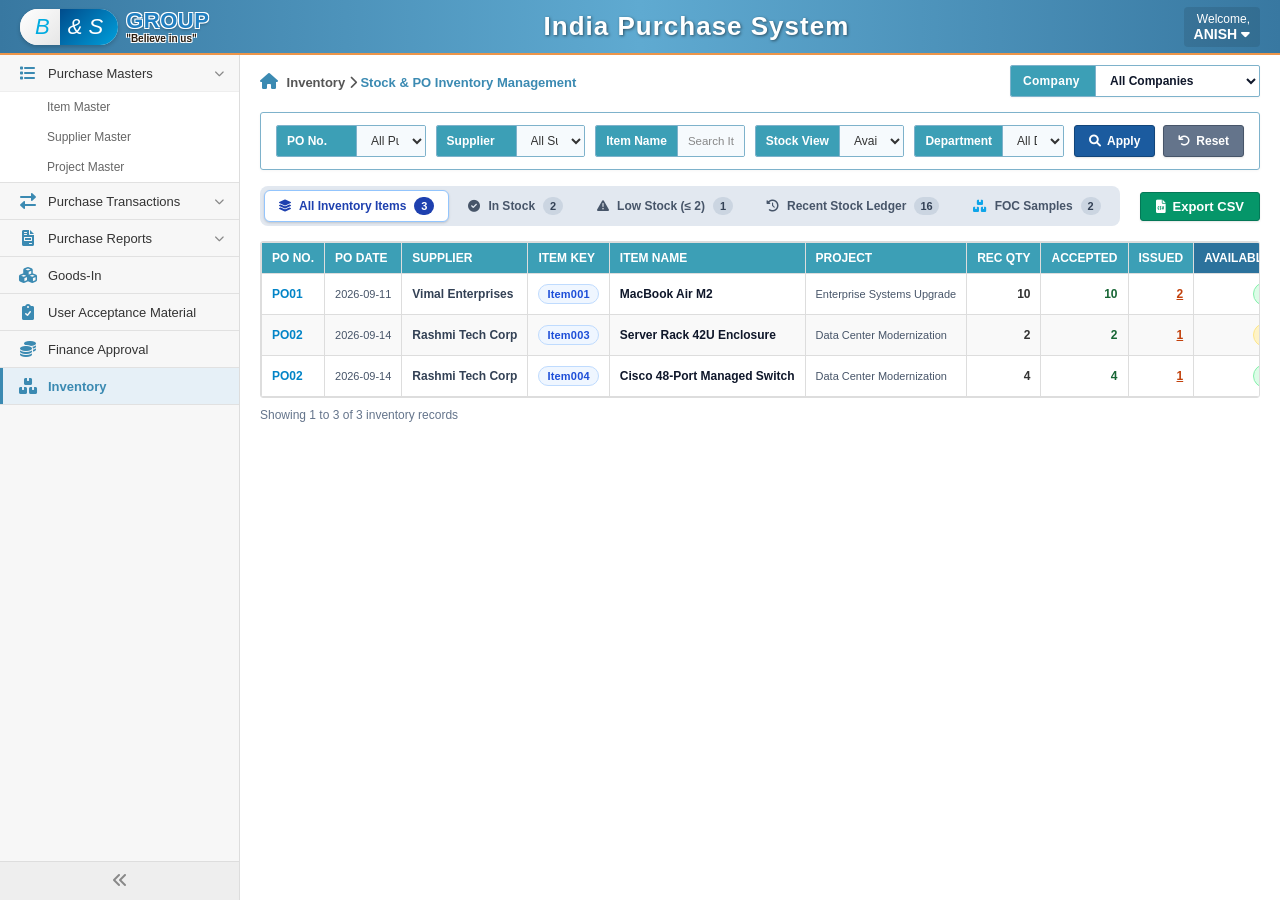
==== commit c4eb42d2: "Update FOC tab color and styling to match Goods-In sky-blue theme" ====
--- a/inventory_management.html
+++ b/inventory_management.html
@@ -655,7 +655,7 @@
                         </button>
                         <button type="button" class="status-tab tab-foc" data-tab="FOC"
                             onclick="switchInventoryTab('FOC')">
-                            <i class="fas fa-gift"></i> FOC <span class="tab-badge"
+                            <i class="fas fa-boxes"></i> FOC Samples <span class="tab-badge"
                                 id="badgeTabFOC">0</span>
                         </button>
                     </div>
@@ -1821,8 +1821,8 @@
                         </span>
                     </td>
                     <td style="font-weight: 600; color: #475569;">${item.uom}</td>
-                    <td style="text-align: right; color: ${isFoc ? '#7e22ce; font-weight: 700' : '#475569'};">${isFoc ? '₹ 0.00 <span style="font-size: 10px; font-weight: 700; color: #7e22ce;">(FOC)</span>' : `₹ ${item.unitCost.toLocaleString('en-IN', { minimumFractionDigits: 2 })}`}</td>
-                    <td style="text-align: right; font-weight: 700; color: ${isFoc ? '#7e22ce' : '#0f172a'};">${isFoc ? '₹ 0.00 <span style="font-size: 10px; font-weight: 700; color: #7e22ce;">(FOC)</span>' : `₹ ${item.availableValue.toLocaleString('en-IN', { minimumFractionDigits: 2 })}`}</td>
+                    <td style="text-align: right; color: ${isFoc ? '#0284c7; font-weight: 700' : '#475569'};">${isFoc ? '₹ 0.00 <span style="font-size: 10px; font-weight: 700; color: #0284c7;">(FOC)</span>' : `₹ ${item.unitCost.toLocaleString('en-IN', { minimumFractionDigits: 2 })}`}</td>
+                    <td style="text-align: right; font-weight: 700; color: ${isFoc ? '#0284c7' : '#0f172a'};">${isFoc ? '₹ 0.00 <span style="font-size: 10px; font-weight: 700; color: #0284c7;">(FOC)</span>' : `₹ ${item.availableValue.toLocaleString('en-IN', { minimumFractionDigits: 2 })}`}</td>
                     <td style="text-align: center; white-space: nowrap;">
                         ${item.coaFile ? `
                             <a href="javascript:void(0)" onclick="downloadCoaFile('${item.poNo}', '${item.itemKey}', '${item.coaFile}')" 
--- a/style.css
+++ b/style.css
@@ -846,8 +846,12 @@
 }
 
 .status-tab.active.tab-foc {
-    color: #7e22ce;
-    border-color: #d8b4fe;
+    color: #0284c7;
+    border-color: #7dd3fc;
+}
+
+.status-tab.tab-foc i {
+    color: #0ea5e9;
 }
 
 .status-tab.active.tab-pending {
@@ -902,7 +906,7 @@
 }
 
 .status-tab.active.tab-foc .tab-badge {
-    background: #7e22ce;
+    background: #0284c7;
     color: #fff;
 }
 
@@ -974,9 +978,9 @@
 }
 
 .badge.foc {
-    background: #f3e8ff;
-    color: #7e22ce;
-    border: 1px solid #d8b4fe;
+    background: #e0f2fe;
+    color: #0284c7;
+    border: 1px solid #bae6fd;
 }
 
 /* FOC Samples Table & Action Buttons */
